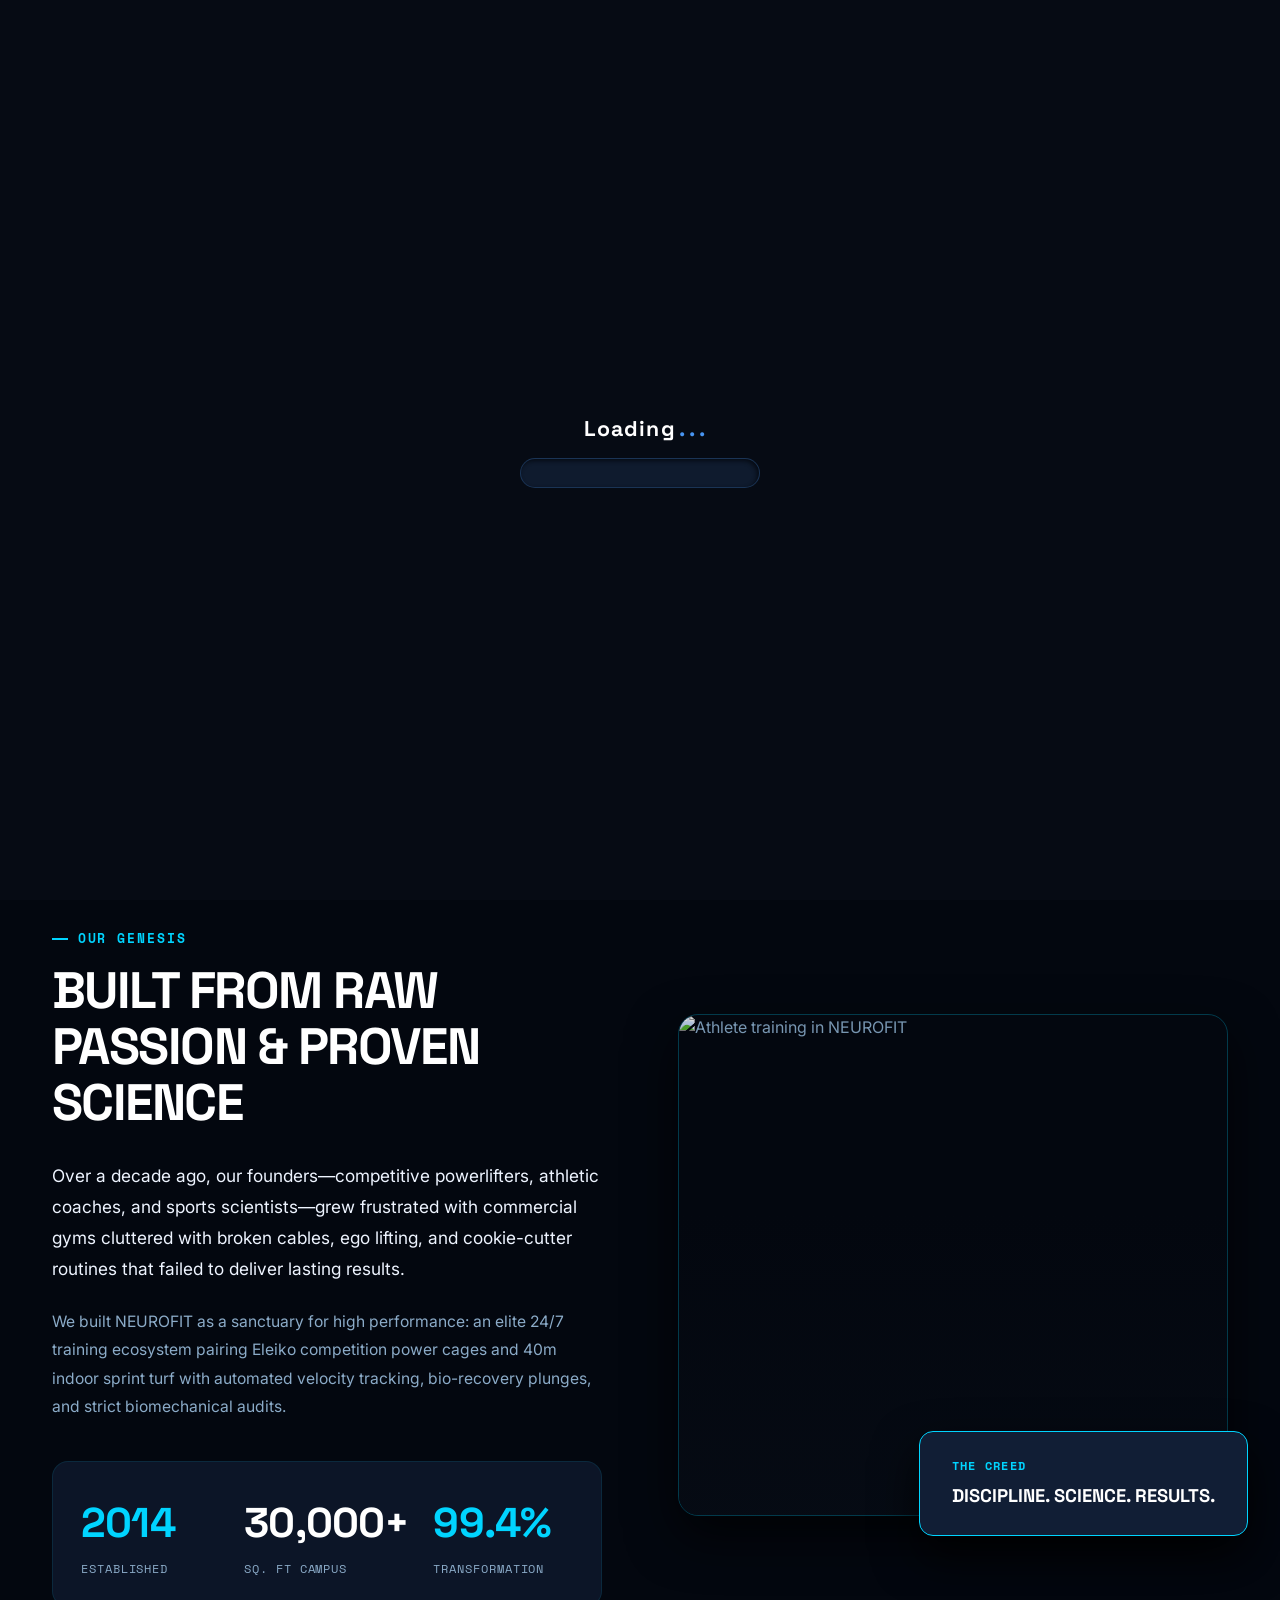
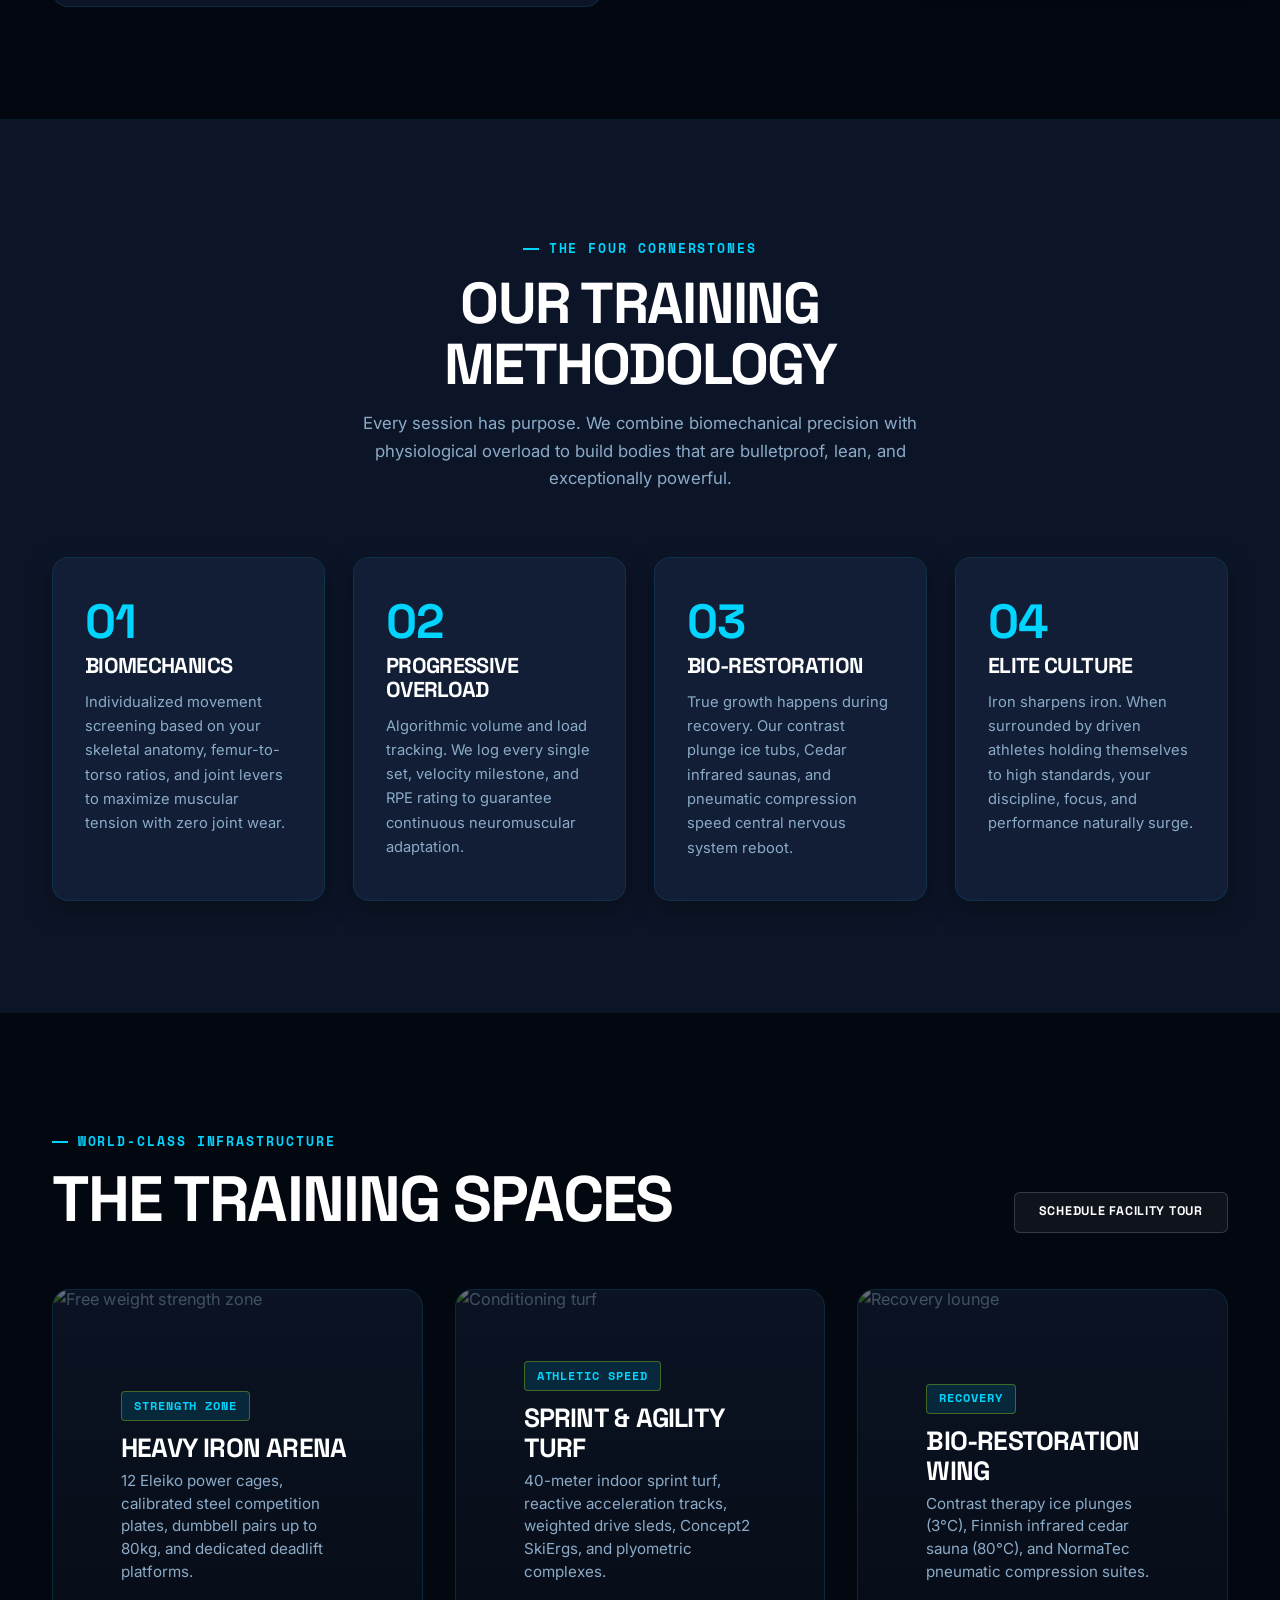
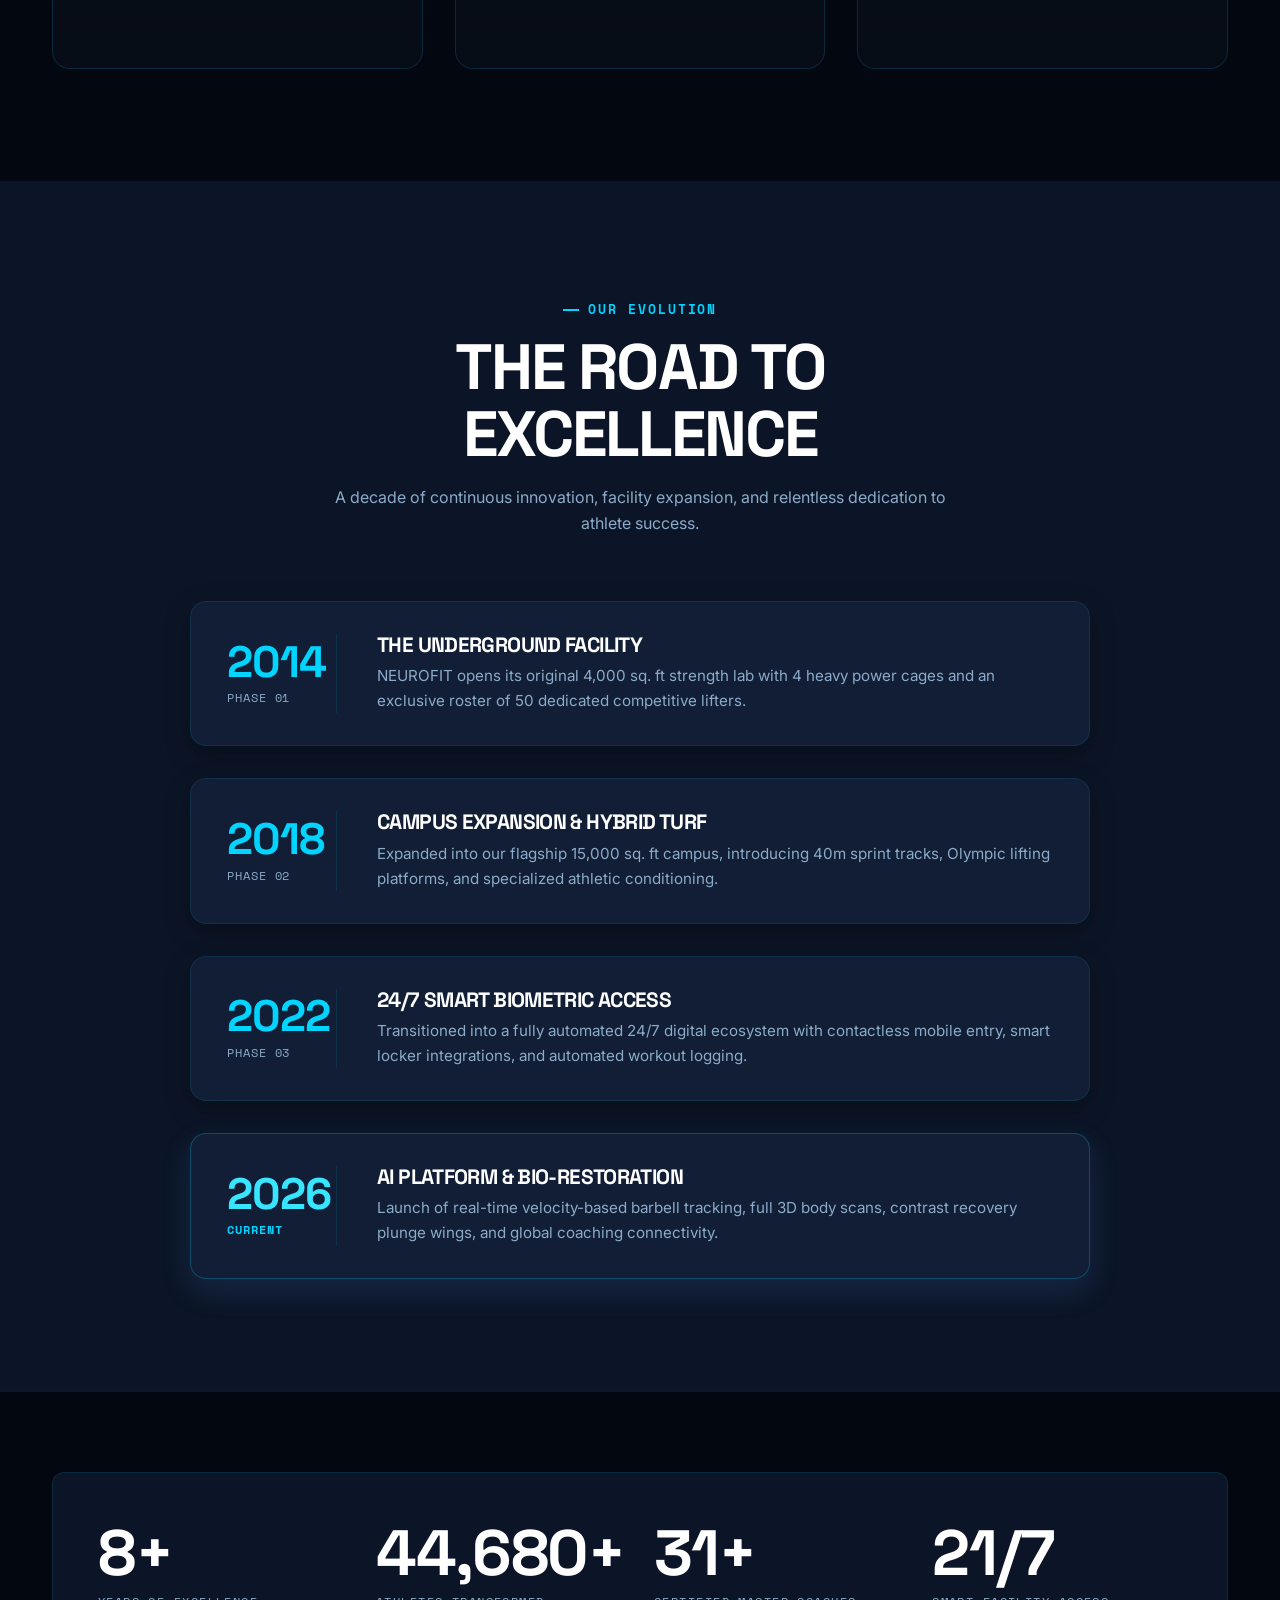
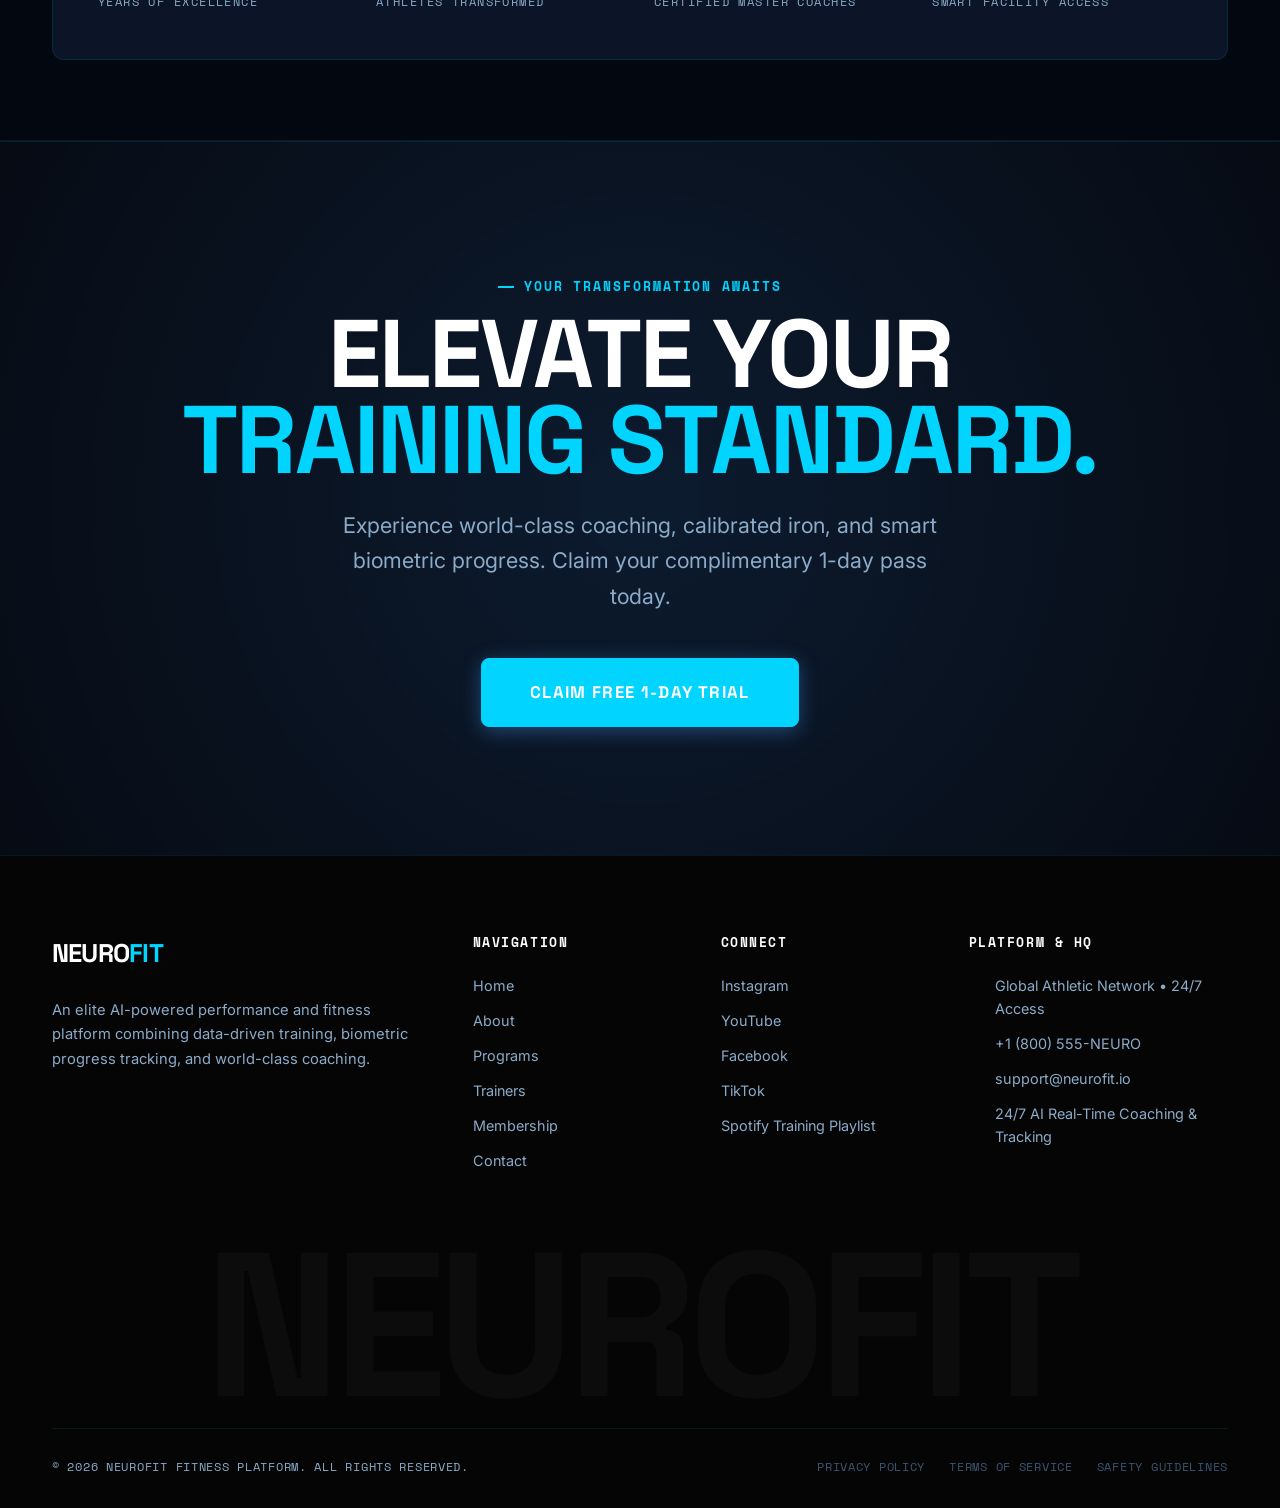
==== about.html @ 7379e2cf "feat: Initial commit - NEUROFIT luxury athletic performance & smart gym platform" ====
<!DOCTYPE html>
<html lang="en">
<head>
  <meta charset="UTF-8">
  <meta name="viewport" content="width=device-width, initial-scale=1.0">
  <title>About Us | NEUROFIT - AI-Powered Performance & Training Standard</title>
  <meta name="description" content="Discover the origins, coaching philosophy, and relentless pursuit of excellence that defines NEUROFIT. Engineered for athletic mastery and real-time biometric progress.">
  
  <!-- Open Graph -->
  <meta property="og:title" content="About Us | NEUROFIT AI-Powered Fitness">
  <meta property="og:description" content="More than a gym. An uncompromising standard. Learn about our philosophy, biomechanics lab, and master coaches.">
  <meta property="og:type" content="website">
  <meta name="theme-color" content="#060B14">

  <!-- Favicon -->
  <link rel="icon" type="image/svg+xml" href="assets/icons/favicon.svg">

  <!-- Google Fonts: Space Grotesk, Inter, Space Mono -->
  <link rel="preconnect" href="https://fonts.googleapis.com">
  <link rel="preconnect" href="https://fonts.gstatic.com" crossorigin>
  <link href="https://fonts.googleapis.com/css2?family=Inter:wght@300;400;500;600;700;800&family=Space+Grotesk:wght@400;500;600;700;800&family=Space+Mono:wght@400;700&display=swap" rel="stylesheet">

  <!-- Stylesheets -->
  <link rel="stylesheet" href="css/global.css">
  <link rel="stylesheet" href="css/components.css">
  <link rel="stylesheet" href="css/animations.css">
  <link rel="stylesheet" href="css/responsive.css">

  <!-- External Libraries -->
  <script src="https://cdn.jsdelivr.net/npm/gsap@3.12.5/dist/gsap.min.js"></script>
  <script src="https://cdn.jsdelivr.net/npm/gsap@3.12.5/dist/ScrollTrigger.min.js"></script>
  <script src="https://unpkg.com/lenis@1.1.9/dist/lenis.min.js"></script>
  <script src="https://cdnjs.cloudflare.com/ajax/libs/three.js/r128/three.min.js"></script>
  <script src="https://unpkg.com/lucide@latest"></script>

  <!-- Instant Page Navigation & Selective Preloader (Starts & Refresh Only) -->
  <script>
    (function() {
      try {
        var perfEntries = (window.performance && performance.getEntriesByType) ? performance.getEntriesByType('navigation') : [];
        var isReload = (perfEntries.length > 0 && perfEntries[0].type === 'reload') ||
                       (window.performance && window.performance.navigation && window.performance.navigation.type === 1);
        var hasStarted = sessionStorage.getItem('neurofit_started');

        if (hasStarted && !isReload) {
          document.documentElement.classList.add('preloader-done');
        }
      } catch(e) {}
    })();
  </script>
</head>
<body data-page="about">

  <!-- ==========================================================================
       PAGE INITIAL PRELOADER (From Uiverse.io by KSAplay)
       ========================================================================== -->
  <div id="page-preloader" class="page-preloader">
    <div class="loader">
      <div class="loading-text">
        Loading<span class="dot">.</span><span class="dot">.</span><span class="dot">.</span>
      </div>
      <div class="loading-bar-background">
        <div class="loading-bar">
          <div class="white-bars-container">
            <div class="white-bar"></div>
            <div class="white-bar"></div>
            <div class="white-bar"></div>
            <div class="white-bar"></div>
            <div class="white-bar"></div>
            <div class="white-bar"></div>
            <div class="white-bar"></div>
            <div class="white-bar"></div>
            <div class="white-bar"></div>
            <div class="white-bar"></div>
          </div>
        </div>
      </div>
    </div>
  </div>

  <!-- Top Scroll Progress -->
  <div class="scroll-progress-bar">
    <div class="scroll-progress-fill"></div>
  </div>

  <!-- Dual Cursor -->
  <div class="cursor-wrapper">
    <div class="cursor-dot"></div>
    <div class="cursor-follower">
      <span class="cursor-text"></span>
    </div>
  </div>

  <!-- ==========================================================================
       GLOBAL NAVBAR (NEUROFIT)
       ========================================================================== -->
  <header class="site-navbar">
    <div class="nav-container">
      <a href="index.html" class="nav-brand" data-cursor="EXPLORE" style="gap: 0.5rem; text-decoration: none;">
        <span class="font-display" style="font-size: 1.6rem; font-weight: 900; letter-spacing: -0.03em; color: #FFFFFF; text-transform: uppercase;">NEURO<span class="text-red">FIT</span></span>
      </a>

      <nav class="nav-menu">
        <a href="index.html" class="nav-link">Home</a>
        <a href="about.html" class="nav-link active">About</a>
        <a href="programs.html" class="nav-link">Programs</a>
        <a href="trainers.html" class="nav-link">Trainers</a>
        <a href="membership.html" class="nav-link">Membership</a>
        <a href="contact.html" class="nav-link">Contact</a>
      </nav>

      <div class="nav-actions">
        <button class="btn btn-secondary btn-sm magnetic-btn" data-modal-target="trial-modal" data-cursor="JOIN" style="border-radius: 6px; padding: 0.55rem 1.4rem; font-weight: 700;">
          <span>Join Now</span>
        </button>

        <button class="nav-toggle" aria-label="Toggle navigation menu">
          <span></span>
          <span></span>
          <span></span>
        </button>
      </div>
    </div>
  </header>

  <!-- Mobile Fullscreen Overlay Drawer -->
  <div class="mobile-nav-overlay" aria-hidden="true">
    <div class="mobile-nav-links">
      <a href="index.html" class="mobile-nav-link"><span class="num">01</span> Home</a>
      <a href="about.html" class="mobile-nav-link active"><span class="num">02</span> About</a>
      <a href="programs.html" class="mobile-nav-link"><span class="num">03</span> Programs</a>
      <a href="trainers.html" class="mobile-nav-link"><span class="num">04</span> Trainers</a>
      <a href="membership.html" class="mobile-nav-link"><span class="num">05</span> Membership</a>
      <a href="contact.html" class="mobile-nav-link"><span class="num">06</span> Contact</a>
    </div>

    <div class="mobile-nav-footer">
      <button class="btn btn-primary btn-lg" data-modal-target="trial-modal">
        <span>Start Training</span>
        <i data-lucide="arrow-right"></i>
      </button>
      <div class="mobile-nav-meta">
        <div>24/7 AI-POWERED FITNESS PLATFORM</div>
        <div>SMART METRICS &bull; BIOMECHANICS &bull; RESULTS</div>
      </div>
    </div>
  </div>

  <!-- ==========================================================================
       ABOUT HERO SECTION (MODERN CINEMATIC GRADIENT & DEPTH)
       ========================================================================== -->
  <section class="section-hero" style="position: relative; min-height: 90vh; display: flex; align-items: center; background: #060B14; padding: clamp(7rem, 12vh, 9rem) 0 clamp(4rem, 6vh, 5rem);">
    <img src="https://images.unsplash.com/photo-1517838277536-f5f99be501cd?q=80&w=2070&auto=format&fit=crop" 
         alt="NEUROFIT Elite Training Facility" 
         class="hero-bg-img"
         style="position: absolute; top: 0; left: 0; width: 100%; height: 100%; object-fit: cover; z-index: 1; filter: brightness(0.28) contrast(1.2);">
    
    <div style="position: absolute; top: 0; left: 0; width: 100%; height: 100%; background: radial-gradient(circle at 30% 40%, rgba(72, 149, 241, 0.18) 0%, rgba(6, 11, 20, 0.85) 60%, #060B14 100%); z-index: 2;"></div>

    <div class="container" style="position: relative; z-index: 3; width: 100%;">
      <div class="badge-ai-pill" style="margin-bottom: 1.5rem; display: inline-flex;">
        <span class="pill-dot"></span>
        <span>Our Identity &amp; High-Performance Standard</span>
      </div>
      
      <h1 class="font-display" style="font-size: clamp(2.8rem, 7vw, 6.2rem); line-height: 0.95; text-transform: uppercase; margin-bottom: 1.75rem; color: #FFFFFF;">
        <div class="hero-title-line">MORE THAN A GYM.</div>
        <div class="hero-title-line" style="background: var(--accent-gradient-text); -webkit-background-clip: text; -webkit-text-fill-color: transparent;">AN APEX STANDARD.</div>
      </h1>

      <p class="hero-subtitle" style="font-size: clamp(1rem, 1.6vw, 1.25rem); color: var(--text-secondary); max-width: 760px; line-height: 1.75; margin-bottom: 2.25rem;">
        NEUROFIT was engineered to replace outdated commercial gym guesswork with uncompromising exercise science, real-time kinetic biometrics, and world-class strength coaching.
      </p>

      <div class="about-hero-actions" style="display: flex; gap: 1.25rem; flex-wrap: wrap; align-items: center; position: relative; z-index: 10;">
        <button class="btn btn-primary btn-lg magnetic-btn" data-modal-target="trial-modal" data-cursor="JOIN" style="padding: 1rem 2.25rem; font-size: 0.95rem; font-weight: 700; border-radius: 8px; box-shadow: 0 4px 20px rgba(0, 212, 255, 0.35); display: inline-flex; align-items: center; gap: 0.75rem;">
          <span>Experience The Facility</span>
          <i data-lucide="arrow-right"></i>
        </button>
        <a href="programs.html" class="btn btn-outline btn-lg magnetic-btn" data-cursor="VIEW" style="padding: 1rem 2.25rem; font-size: 0.95rem; font-weight: 700; border-radius: 8px; border: 1px solid var(--border-medium); background: rgba(12, 21, 39, 0.6); backdrop-filter: blur(10px); display: inline-flex; align-items: center;">
          <span>Explore Protocols</span>
        </a>
      </div>
    </div>
  </section>

  <!-- ==========================================================================
       OUR STORY / THE GENESIS (CLEAN CARD & BOLD METRICS)
       ========================================================================== -->
  <section class="section" style="background-color: var(--bg-base); border-bottom: 1px solid var(--border-subtle); padding: 7rem 0;">
    <div class="container">
      <div class="grid-2" style="align-items: center; gap: clamp(3rem, 6vw, 6rem);">
        <div>
          <div class="section-eyebrow">OUR GENESIS</div>
          <h2 class="section-title" style="margin-bottom: 1.75rem; font-size: clamp(2.2rem, 4vw, 3.5rem); line-height: 1.1;">BUILT FROM RAW PASSION &amp; PROVEN SCIENCE</h2>
          <p style="color: var(--text-main); font-size: 1.08rem; line-height: 1.8; margin-bottom: 1.5rem;">
            Over a decade ago, our founders—competitive powerlifters, athletic coaches, and sports scientists—grew frustrated with commercial gyms cluttered with broken cables, ego lifting, and cookie-cutter routines that failed to deliver lasting results.
          </p>
          <p style="color: var(--text-secondary); font-size: 0.98rem; line-height: 1.8; margin-bottom: 2.5rem;">
            We built NEUROFIT as a sanctuary for high performance: an elite 24/7 training ecosystem pairing Eleiko competition power cages and 40m indoor sprint turf with automated velocity tracking, bio-recovery plunges, and strict biomechanical audits.
          </p>
          
          <div style="display: grid; grid-template-columns: repeat(3, 1fr); gap: 1.5rem; padding: 1.75rem; background: var(--bg-surface); border: 1px solid var(--border-subtle); border-radius: 16px;">
            <div>
              <div class="font-display" style="font-size: 2.6rem; font-weight: 900; color: var(--accent);">2014</div>
              <div class="font-mono" style="font-size: 0.72rem; color: var(--text-muted); text-transform: uppercase; letter-spacing: 0.08em; margin-top: 0.2rem;">ESTABLISHED</div>
            </div>
            <div>
              <div class="font-display" style="font-size: 2.6rem; font-weight: 900; color: #FFFFFF;">30,000+</div>
              <div class="font-mono" style="font-size: 0.72rem; color: var(--text-muted); text-transform: uppercase; letter-spacing: 0.08em; margin-top: 0.2rem;">SQ. FT CAMPUS</div>
            </div>
            <div>
              <div class="font-display" style="font-size: 2.6rem; font-weight: 900; color: var(--accent);">99.4%</div>
              <div class="font-mono" style="font-size: 0.72rem; color: var(--text-muted); text-transform: uppercase; letter-spacing: 0.08em; margin-top: 0.2rem;">TRANSFORMATION</div>
            </div>
          </div>
        </div>

        <div style="position: relative;" data-cursor="EXPLORE">
          <div style="position: relative; border-radius: 20px; overflow: hidden; border: 1px solid var(--border-medium); box-shadow: 0 20px 50px rgba(0,0,0,0.7);">
            <img src="https://images.unsplash.com/photo-1534438327276-14e5300c3a48?q=80&w=1200&auto=format&fit=crop" alt="Athlete training in NEUROFIT" style="width: 100%; height: 500px; object-fit: cover; filter: contrast(1.12) brightness(0.85); display: block;">
            <div style="position: absolute; inset: 0; background: linear-gradient(180deg, transparent 40%, rgba(6,11,20,0.9) 100%);"></div>
          </div>
          
          <div style="position: absolute; bottom: -20px; right: -20px; background: var(--bg-surface-elevated); border: 1px solid var(--accent); padding: 1.5rem 2rem; border-radius: 14px; box-shadow: 0 20px 45px rgba(0,0,0,0.85); backdrop-filter: blur(16px);" class="hide-mobile">
            <div class="font-mono" style="color: var(--accent); font-size: 0.78rem; font-weight: 800; letter-spacing: 0.1em; margin-bottom: 0.3rem;">THE CREED</div>
            <div class="font-headline" style="font-size: 1.15rem; color: #FFFFFF; font-weight: 900; text-transform: uppercase;">DISCIPLINE. SCIENCE. RESULTS.</div>
          </div>
        </div>
      </div>
    </div>
  </section>

  <!-- ==========================================================================
       TRAINING PHILOSOPHY (4 CORE PILLARS)
       ========================================================================== -->
  <section class="section" style="background-color: var(--bg-surface); padding: 7rem 0;">
    <div class="container">
      <div class="section-header text-center" style="max-width: 760px; margin: 0 auto 4rem; text-align: center;">
        <div class="section-eyebrow" style="justify-content: center;">THE FOUR CORNERSTONES</div>
        <h2 class="section-title" style="font-size: clamp(2.2rem, 4.5vw, 3.8rem);">OUR TRAINING METHODOLOGY</h2>
        <p class="section-desc" style="margin: 1rem auto 0; font-size: 1.05rem; color: var(--text-secondary);">
          Every session has purpose. We combine biomechanical precision with physiological overload to build bodies that are bulletproof, lean, and exceptionally powerful.
        </p>
      </div>

      <div class="grid-4" style="gap: 1.75rem;">
        <!-- Pillar 01 -->
        <div style="background: var(--bg-surface-elevated); border: 1px solid var(--border-subtle); border-radius: 16px; padding: 2.5rem 2rem; box-shadow: 0 8px 24px rgba(0,0,0,0.35);">
          <div class="font-display" style="font-size: 3rem; font-weight: 900; color: var(--accent); margin-bottom: 0.5rem; line-height: 1;">01</div>
          <h3 class="font-headline" style="font-size: 1.35rem; font-weight: 800; text-transform: uppercase; color: #FFFFFF; margin-bottom: 0.75rem;">BIOMECHANICS</h3>
          <p style="color: var(--text-secondary); font-size: 0.92rem; line-height: 1.65;">
            Individualized movement screening based on your skeletal anatomy, femur-to-torso ratios, and joint levers to maximize muscular tension with zero joint wear.
          </p>
        </div>

        <!-- Pillar 02 -->
        <div style="background: var(--bg-surface-elevated); border: 1px solid var(--border-subtle); border-radius: 16px; padding: 2.5rem 2rem; box-shadow: 0 8px 24px rgba(0,0,0,0.35);">
          <div class="font-display" style="font-size: 3rem; font-weight: 900; color: var(--accent); margin-bottom: 0.5rem; line-height: 1;">02</div>
          <h3 class="font-headline" style="font-size: 1.35rem; font-weight: 800; text-transform: uppercase; color: #FFFFFF; margin-bottom: 0.75rem;">PROGRESSIVE OVERLOAD</h3>
          <p style="color: var(--text-secondary); font-size: 0.92rem; line-height: 1.65;">
            Algorithmic volume and load tracking. We log every single set, velocity milestone, and RPE rating to guarantee continuous neuromuscular adaptation.
          </p>
        </div>

        <!-- Pillar 03 -->
        <div style="background: var(--bg-surface-elevated); border: 1px solid var(--border-subtle); border-radius: 16px; padding: 2.5rem 2rem; box-shadow: 0 8px 24px rgba(0,0,0,0.35);">
          <div class="font-display" style="font-size: 3rem; font-weight: 900; color: var(--accent); margin-bottom: 0.5rem; line-height: 1;">03</div>
          <h3 class="font-headline" style="font-size: 1.35rem; font-weight: 800; text-transform: uppercase; color: #FFFFFF; margin-bottom: 0.75rem;">BIO-RESTORATION</h3>
          <p style="color: var(--text-secondary); font-size: 0.92rem; line-height: 1.65;">
            True growth happens during recovery. Our contrast plunge ice tubs, Cedar infrared saunas, and pneumatic compression speed central nervous system reboot.
          </p>
        </div>

        <!-- Pillar 04 -->
        <div style="background: var(--bg-surface-elevated); border: 1px solid var(--border-subtle); border-radius: 16px; padding: 2.5rem 2rem; box-shadow: 0 8px 24px rgba(0,0,0,0.35);">
          <div class="font-display" style="font-size: 3rem; font-weight: 900; color: var(--accent); margin-bottom: 0.5rem; line-height: 1;">04</div>
          <h3 class="font-headline" style="font-size: 1.35rem; font-weight: 800; text-transform: uppercase; color: #FFFFFF; margin-bottom: 0.75rem;">ELITE CULTURE</h3>
          <p style="color: var(--text-secondary); font-size: 0.92rem; line-height: 1.65;">
            Iron sharpens iron. When surrounded by driven athletes holding themselves to high standards, your discipline, focus, and performance naturally surge.
          </p>
        </div>
      </div>
    </div>
  </section>

  <!-- ==========================================================================
       FACILITIES SHOWCASE (3 HIGH-RES SPACES)
       ========================================================================== -->
  <section class="section" style="background-color: var(--bg-base); padding: 7rem 0;">
    <div class="container">
      <div class="flex-between" style="margin-bottom: 3.5rem; flex-wrap: wrap; gap: 1.5rem; align-items: flex-end;">
        <div>
          <div class="section-eyebrow">WORLD-CLASS INFRASTRUCTURE</div>
          <h2 class="section-title">THE TRAINING SPACES</h2>
        </div>
        <button class="btn btn-secondary btn-sm" data-modal-target="trial-modal" data-cursor="JOIN" style="border-radius: 6px; padding: 0.6rem 1.5rem; font-weight: 700;">
          <span>Schedule Facility Tour</span>
        </button>
      </div>

      <div class="grid-3" style="gap: 2rem;">
        <!-- Space 01 -->
        <div class="program-card about-space-card" style="min-height: 380px; height: auto; border-radius: 18px; overflow: hidden; border: 1px solid var(--border-subtle);" data-cursor="VIEW">
          <img src="https://images.unsplash.com/photo-1540497077202-7c8a3999166f?q=80&w=1000&auto=format&fit=crop" alt="Free weight strength zone" class="program-card-bg">
          <div class="program-card-overlay" style="background: linear-gradient(180deg, rgba(6,11,20,0.2) 0%, rgba(6,11,20,0.92) 100%);"></div>
          <div class="program-card-content" style="padding: 2.25rem;">
            <span class="badge badge-accent" style="margin-bottom: 0.75rem; align-self: flex-start;">STRENGTH ZONE</span>
            <h3 class="program-card-title" style="font-size: 1.65rem; text-transform: uppercase;">Heavy Iron Arena</h3>
            <p class="program-card-desc" style="color: var(--text-secondary); font-size: 0.95rem;">12 Eleiko power cages, calibrated steel competition plates, dumbbell pairs up to 80kg, and dedicated deadlift platforms.</p>
          </div>
        </div>

        <!-- Space 02 -->
        <div class="program-card about-space-card" style="min-height: 380px; height: auto; border-radius: 18px; overflow: hidden; border: 1px solid var(--border-subtle);" data-cursor="VIEW">
          <img src="https://images.unsplash.com/photo-1517838277536-f5f99be501cd?q=80&w=1000&auto=format&fit=crop" alt="Conditioning turf" class="program-card-bg">
          <div class="program-card-overlay" style="background: linear-gradient(180deg, rgba(6,11,20,0.2) 0%, rgba(6,11,20,0.92) 100%);"></div>
          <div class="program-card-content" style="padding: 2.25rem;">
            <span class="badge badge-accent" style="margin-bottom: 0.75rem; align-self: flex-start;">ATHLETIC SPEED</span>
            <h3 class="program-card-title" style="font-size: 1.65rem; text-transform: uppercase;">Sprint &amp; Agility Turf</h3>
            <p class="program-card-desc" style="color: var(--text-secondary); font-size: 0.95rem;">40-meter indoor sprint turf, reactive acceleration tracks, weighted drive sleds, Concept2 SkiErgs, and plyometric complexes.</p>
          </div>
        </div>

        <!-- Space 03 -->
        <div class="program-card about-space-card" style="min-height: 380px; height: auto; border-radius: 18px; overflow: hidden; border: 1px solid var(--border-subtle);" data-cursor="VIEW">
          <img src="https://images.unsplash.com/photo-1544367567-0f2fcb009e0b?q=80&w=1000&auto=format&fit=crop" alt="Recovery lounge" class="program-card-bg">
          <div class="program-card-overlay" style="background: linear-gradient(180deg, rgba(6,11,20,0.2) 0%, rgba(6,11,20,0.92) 100%);"></div>
          <div class="program-card-content" style="padding: 2.25rem;">
            <span class="badge badge-accent" style="margin-bottom: 0.75rem; align-self: flex-start;">RECOVERY</span>
            <h3 class="program-card-title" style="font-size: 1.65rem; text-transform: uppercase;">Bio-Restoration Wing</h3>
            <p class="program-card-desc" style="color: var(--text-secondary); font-size: 0.95rem;">Contrast therapy ice plunges (3&deg;C), Finnish infrared cedar sauna (80&deg;C), and NormaTec pneumatic compression suites.</p>
          </div>
        </div>
      </div>
    </div>
  </section>

  <!-- ==========================================================================
       INTERACTIVE TIMELINE (2014 - 2026)
       ========================================================================== -->
  <section class="section" style="background-color: var(--bg-surface); padding: 7rem 0;">
    <div class="container">
      <div class="section-header text-center" style="max-width: 720px; margin: 0 auto 4rem; text-align: center;">
        <div class="section-eyebrow" style="justify-content: center;">OUR EVOLUTION</div>
        <h2 class="section-title">THE ROAD TO EXCELLENCE</h2>
        <p class="section-desc" style="margin: 1rem auto 0; font-size: 1rem; color: var(--text-secondary);">
          A decade of continuous innovation, facility expansion, and relentless dedication to athlete success.
        </p>
      </div>

      <div style="display: flex; flex-direction: column; gap: 2rem; max-width: 900px; margin: 0 auto; position: relative;">
        <!-- Timeline Item 1 -->
        <div class="about-timeline-card" style="display: flex; gap: 2rem; align-items: stretch; background: var(--bg-surface-elevated); border: 1px solid var(--border-subtle); border-radius: 16px; padding: 2rem 2.25rem; box-shadow: 0 8px 24px rgba(0,0,0,0.35);">
          <div class="about-timeline-year-col" style="display: flex; flex-direction: column; justify-content: center; width: 110px; flex-shrink: 0; border-right: 1px solid var(--border-subtle); padding-right: 1.5rem;">
            <div class="font-display" style="font-size: 2.75rem; font-weight: 900; color: var(--accent); line-height: 1;">2014</div>
            <span class="font-mono" style="font-size: 0.72rem; color: var(--text-muted); margin-top: 0.35rem;">PHASE 01</span>
          </div>
          <div style="padding-left: 0.5rem; display: flex; flex-direction: column; justify-content: center;">
            <h4 class="font-headline" style="font-size: 1.3rem; font-weight: 800; color: #FFFFFF; text-transform: uppercase; margin-bottom: 0.4rem;">THE UNDERGROUND FACILITY</h4>
            <p style="color: var(--text-secondary); font-size: 0.95rem; line-height: 1.65;">
              NEUROFIT opens its original 4,000 sq. ft strength lab with 4 heavy power cages and an exclusive roster of 50 dedicated competitive lifters.
            </p>
          </div>
        </div>

        <!-- Timeline Item 2 -->
        <div class="about-timeline-card" style="display: flex; gap: 2rem; align-items: stretch; background: var(--bg-surface-elevated); border: 1px solid var(--border-subtle); border-radius: 16px; padding: 2rem 2.25rem; box-shadow: 0 8px 24px rgba(0,0,0,0.35);">
          <div class="about-timeline-year-col" style="display: flex; flex-direction: column; justify-content: center; width: 110px; flex-shrink: 0; border-right: 1px solid var(--border-subtle); padding-right: 1.5rem;">
            <div class="font-display" style="font-size: 2.75rem; font-weight: 900; color: var(--accent); line-height: 1;">2018</div>
            <span class="font-mono" style="font-size: 0.72rem; color: var(--text-muted); margin-top: 0.35rem;">PHASE 02</span>
          </div>
          <div style="padding-left: 0.5rem; display: flex; flex-direction: column; justify-content: center;">
            <h4 class="font-headline" style="font-size: 1.3rem; font-weight: 800; color: #FFFFFF; text-transform: uppercase; margin-bottom: 0.4rem;">CAMPUS EXPANSION &amp; HYBRID TURF</h4>
            <p style="color: var(--text-secondary); font-size: 0.95rem; line-height: 1.65;">
              Expanded into our flagship 15,000 sq. ft campus, introducing 40m sprint tracks, Olympic lifting platforms, and specialized athletic conditioning.
            </p>
          </div>
        </div>

        <!-- Timeline Item 3 -->
        <div class="about-timeline-card" style="display: flex; gap: 2rem; align-items: stretch; background: var(--bg-surface-elevated); border: 1px solid var(--border-subtle); border-radius: 16px; padding: 2rem 2.25rem; box-shadow: 0 8px 24px rgba(0,0,0,0.35);">
          <div class="about-timeline-year-col" style="display: flex; flex-direction: column; justify-content: center; width: 110px; flex-shrink: 0; border-right: 1px solid var(--border-subtle); padding-right: 1.5rem;">
            <div class="font-display" style="font-size: 2.75rem; font-weight: 900; color: var(--accent); line-height: 1;">2022</div>
            <span class="font-mono" style="font-size: 0.72rem; color: var(--text-muted); margin-top: 0.35rem;">PHASE 03</span>
          </div>
          <div style="padding-left: 0.5rem; display: flex; flex-direction: column; justify-content: center;">
            <h4 class="font-headline" style="font-size: 1.3rem; font-weight: 800; color: #FFFFFF; text-transform: uppercase; margin-bottom: 0.4rem;">24/7 SMART BIOMETRIC ACCESS</h4>
            <p style="color: var(--text-secondary); font-size: 0.95rem; line-height: 1.65;">
              Transitioned into a fully automated 24/7 digital ecosystem with contactless mobile entry, smart locker integrations, and automated workout logging.
            </p>
          </div>
        </div>

        <!-- Timeline Item 4 -->
        <div class="about-timeline-card" style="display: flex; gap: 2rem; align-items: stretch; background: var(--bg-surface-elevated); border: 1px solid var(--border-medium); border-radius: 16px; padding: 2rem 2.25rem; box-shadow: 0 12px 30px rgba(72,149,241,0.15);">
          <div class="about-timeline-year-col" style="display: flex; flex-direction: column; justify-content: center; width: 110px; flex-shrink: 0; border-right: 1px solid var(--border-subtle); padding-right: 1.5rem;">
            <div class="font-display" style="font-size: 2.75rem; font-weight: 900; color: var(--accent-light); line-height: 1;">2026</div>
            <span class="font-mono" style="font-size: 0.72rem; color: var(--accent); font-weight: 700; margin-top: 0.35rem;">CURRENT</span>
          </div>
          <div style="padding-left: 0.5rem; display: flex; flex-direction: column; justify-content: center;">
            <h4 class="font-headline" style="font-size: 1.3rem; font-weight: 800; color: #FFFFFF; text-transform: uppercase; margin-bottom: 0.4rem;">AI PLATFORM &amp; BIO-RESTORATION</h4>
            <p style="color: var(--text-secondary); font-size: 0.95rem; line-height: 1.65;">
              Launch of real-time velocity-based barbell tracking, full 3D body scans, contrast recovery plunge wings, and global coaching connectivity.
            </p>
          </div>
        </div>
      </div>
    </div>
  </section>

  <!-- ==========================================================================
       STATS SECTION
       ========================================================================== -->
  <section class="section" style="background-color: var(--bg-base); padding: 5rem 0; border-top: 1px solid var(--border-subtle); border-bottom: 1px solid var(--border-subtle);">
    <div class="container">
      <div class="stats-grid">
        <div class="stat-item">
          <div class="stat-number"><span data-counter="10" data-suffix="+">10+</span></div>
          <div class="stat-label">Years of Excellence</div>
        </div>
        <div class="stat-item">
          <div class="stat-number"><span data-counter="50000" data-suffix="+">50K+</span></div>
          <div class="stat-label">Athletes Transformed</div>
        </div>
        <div class="stat-item">
          <div class="stat-number"><span data-counter="35" data-suffix="+">35+</span></div>
          <div class="stat-label">Certified Master Coaches</div>
        </div>
        <div class="stat-item">
          <div class="stat-number"><span data-counter="24" data-suffix="/7">24/7</span></div>
          <div class="stat-label">Smart Facility Access</div>
        </div>
      </div>
    </div>
  </section>

  <!-- ==========================================================================
       FINAL CTA SECTION (MAGNETIC)
       ========================================================================== -->
  <section class="section" style="background: radial-gradient(circle at center, rgba(72,149,241,0.14) 0%, #060B14 100%); text-align: center; border-top: 1px solid var(--border-subtle); padding: clamp(6rem, 10vw, 10rem) 0;">
    <div class="container">
      <div class="section-eyebrow" style="justify-content: center; color: var(--accent);">YOUR TRANSFORMATION AWAITS</div>
      <h2 class="font-display" style="font-size: clamp(3rem, 7.5vw, 7.5rem); line-height: 0.9; text-transform: uppercase; color: #FFFFFF; margin-bottom: 1.5rem;">
        ELEVATE YOUR<br><span style="color: var(--accent);">TRAINING STANDARD.</span>
      </h2>
      <p style="color: var(--text-secondary); font-size: clamp(1.05rem, 1.8vw, 1.35rem); max-width: 620px; margin: 0 auto 2.75rem; line-height: 1.65;">
        Experience world-class coaching, calibrated iron, and smart biometric progress. Claim your complimentary 1-day pass today.
      </p>
      <button class="btn btn-primary btn-lg magnetic-btn" data-modal-target="trial-modal" data-cursor="JOIN" style="padding: 1.25rem 3rem; font-size: 1.05rem; border-radius: 8px;">
        <span>Claim Free 1-Day Trial</span>
        <i data-lucide="zap"></i>
      </button>
    </div>
  </section>

  <!-- ==========================================================================
       FOOTER
       ========================================================================== -->
  <footer class="site-footer">
    <div class="container">
      <div class="footer-top">
        <div>
          <a href="index.html" class="nav-brand" style="margin-bottom: 1.5rem; text-decoration: none;">
            <span class="font-display" style="font-size: 1.6rem; font-weight: 900; letter-spacing: -0.03em; color: #FFFFFF; text-transform: uppercase;">NEURO<span class="text-red">FIT</span></span>
          </a>
          <p class="footer-brand-desc">
            An elite AI-powered performance and fitness platform combining data-driven training, biometric progress tracking, and world-class coaching.
          </p>
        </div>

        <div>
          <div class="footer-col-title">Navigation</div>
          <div class="footer-links">
            <a href="index.html" class="footer-link">Home</a>
            <a href="about.html" class="footer-link">About</a>
            <a href="programs.html" class="footer-link">Programs</a>
            <a href="trainers.html" class="footer-link">Trainers</a>
            <a href="membership.html" class="footer-link">Membership</a>
            <a href="contact.html" class="footer-link">Contact</a>
          </div>
        </div>

        <div>
          <div class="footer-col-title">Connect</div>
          <div class="footer-links">
            <a href="https://instagram.com" target="_blank" rel="noopener" class="footer-link">Instagram</a>
            <a href="https://youtube.com" target="_blank" rel="noopener" class="footer-link">YouTube</a>
            <a href="https://facebook.com" target="_blank" rel="noopener" class="footer-link">Facebook</a>
            <a href="https://tiktok.com" target="_blank" rel="noopener" class="footer-link">TikTok</a>
            <a href="https://spotify.com" target="_blank" rel="noopener" class="footer-link">Spotify Training Playlist</a>
          </div>
        </div>

        <div>
          <div class="footer-col-title">Platform &amp; HQ</div>
          <div class="footer-contact-item">
            <i data-lucide="map-pin"></i>
            <span>Global Athletic Network &bull; 24/7 Access</span>
          </div>
          <div class="footer-contact-item">
            <i data-lucide="phone"></i>
            <span>+1 (800) 555-NEURO</span>
          </div>
          <div class="footer-contact-item">
            <i data-lucide="mail"></i>
            <span>support@neurofit.io</span>
          </div>
          <div class="footer-contact-item">
            <i data-lucide="clock"></i>
            <span>24/7 AI Real-Time Coaching &amp; Tracking</span>
          </div>
        </div>
      </div>

      <!-- Watermark -->
      <div class="footer-watermark">NEUROFIT</div>

      <!-- Copyright Bottom Bar -->
      <div class="footer-bottom">
        <div>&copy; 2026 NEUROFIT FITNESS PLATFORM. ALL RIGHTS RESERVED.</div>
        <div style="display: flex; gap: 1.5rem;">
          <a href="#" style="color: var(--text-dark);">PRIVACY POLICY</a>
          <a href="#" style="color: var(--text-dark);">TERMS OF SERVICE</a>
          <a href="#" style="color: var(--text-dark);">SAFETY GUIDELINES</a>
        </div>
      </div>
    </div>
  </footer>

  <!-- ==========================================================================
       TRIAL / JOIN MODAL
       ========================================================================== -->
  <div class="modal-backdrop" id="trial-modal" aria-hidden="true">
    <div class="modal-container">
      <button class="modal-close-btn" aria-label="Close modal"><i data-lucide="x"></i></button>
      <div class="section-eyebrow">BEGIN YOUR JOURNEY</div>
      <h3 class="font-headline" style="font-size: 2rem; font-weight: 800; text-transform: uppercase; color: var(--text-white); margin-bottom: 0.5rem;">
        CLAIM YOUR FREE 1-DAY PASS
      </h3>
      <p style="color: var(--text-muted); font-size: 0.95rem; margin-bottom: 2rem;">
        Experience the premier 24/7 fitness facility with zero obligation.
      </p>

      <form class="js-validate-form">
        <div class="form-success-banner">
          <i data-lucide="check-circle" style="margin-bottom: 0.5rem; width: 28px; height: 28px;"></i>
          <div style="font-weight: 700; font-size: 1.1rem;">PASS GENERATED SUCCESSFULLY!</div>
          <p style="font-size: 0.85rem; margin-top: 0.25rem;">Check your WhatsApp/Email for your digital entry QR code.</p>
        </div>

        <div class="form-group">
          <label class="form-label" for="trial-name">Full Name</label>
          <input type="text" id="trial-name" class="form-control" placeholder="e.g. Tariq Khan" required>
          <span class="form-feedback">Please enter your full name.</span>
        </div>

        <div class="form-group">
          <label class="form-label" for="trial-phone">Phone / WhatsApp</label>
          <input type="tel" id="trial-phone" class="form-control" placeholder="+92 300 1234567" required>
          <span class="form-feedback">Please enter your phone number.</span>
        </div>

        <div class="form-group">
          <label class="form-label" for="trial-goal">Primary Goal</label>
          <select id="trial-goal" class="form-control">
            <option value="strength">Heavy Strength &amp; Power</option>
            <option value="hypertrophy">Muscle Hypertrophy</option>
            <option value="fatloss">Fat Loss &amp; Conditioning</option>
            <option value="athletic">Athletic Speed &amp; Performance</option>
          </select>
        </div>

        <button type="submit" class="btn btn-primary btn-lg" style="width: 100%; margin-top: 1rem;">
          <span>Get Free Pass</span>
          <i data-lucide="arrow-right"></i>
        </button>
      </form>
    </div>
  </div>

  <!-- Main JavaScript Entry Point -->
  <script src="js/app.js"></script>
</body>
</html>
---- css/global.css ----
/* ==========================================================================
   NEUROFIT - PREMIUM DARK DESIGN SYSTEM (PROFESSIONAL MODERN UPGRADE)
   ========================================================================== */

@import url('https://fonts.googleapis.com/css2?family=Inter:wght@300;400;500;600;700;800&family=Space+Grotesk:wght@400;500;600;700;800&family=Space+Mono:wght@400;700&display=swap');

:root {
  /* ==========================================
     COLOR SYSTEM: DEEP CARBON + ELECTRIC CYAN
     ========================================== */
  --bg-base: #03070F;               /* Pure Deepest Dark */
  --bg-secondary: #070D1A;          /* Section alternates */
  --bg-surface: #0C1527;            /* Cards, Boxes */
  --bg-surface-elevated: #111E35;   /* Elevated cards */
  --bg-surface-hover: #172847;      /* Hover state */

  --bg-glass: rgba(3, 7, 15, 0.82);
  --bg-glass-strong: rgba(3, 7, 15, 0.96);

  --border-subtle: rgba(0, 212, 255, 0.10);
  --border-medium: rgba(0, 212, 255, 0.25);
  --border-focus: #00D4FF;

  /* Accent: Electric Cyan / Neon Azure */
  --accent: #00D4FF;
  --accent-hover: #00BBDF;
  --accent-light: #38E5FF;
  --accent-ice: #A0F0FF;
  --accent-dark: #0099BB;
  --accent-glow: rgba(0, 212, 255, 0.50);
  --accent-subtle: rgba(0, 212, 255, 0.12);
  --accent-gradient: linear-gradient(135deg, #00D4FF 0%, #0099FF 50%, #7B2FFF 100%);
  --accent-gradient-text: linear-gradient(135deg, #FFFFFF 10%, #A0F0FF 45%, #00D4FF 100%);

  /* Secondary Accent */
  --green-indicator: #00FF88;
  --gold-star: #FFD700;

  /* Text Colors */
  --text-white: #FFFFFF;
  --text-main: #EEF4FF;
  --text-secondary: #8BABC8;
  --text-muted: #8BABC8;
  --text-dark: #3D5470;

  /* Typography */
  --font-display: 'Space Grotesk', -apple-system, sans-serif;
  --font-headline: 'Space Grotesk', -apple-system, sans-serif;
  --font-sans: 'Inter', -apple-system, BlinkMacSystemFont, 'Segoe UI', Roboto, sans-serif;
  --font-mono: 'Space Mono', monospace;

  /* Consistent Spacing Tokens */
  --spacing-8: 8px;
  --spacing-16: 16px;
  --spacing-24: 24px;
  --spacing-32: 32px;
  --spacing-48: 48px;
  --spacing-64: 64px;
  --spacing-96: 96px;
  --spacing-120: 120px;

  /* Legacy variable mappings for safety */
  --spacing-xs: 8px;
  --spacing-sm: 16px;
  --spacing-md: 32px;
  --spacing-lg: 64px;
  --spacing-xl: 96px;
  --spacing-2xl: 120px;

  /* Transitions & Easing */
  --ease-expo: cubic-bezier(0.16, 1, 0.3, 1);
  --ease-out: cubic-bezier(0.25, 1, 0.5, 1);
  --ease-in-out: cubic-bezier(0.65, 0, 0.35, 1);
  --transition-fast: 0.2s cubic-bezier(0.25, 1, 0.5, 1);
  --transition-normal: 0.35s cubic-bezier(0.16, 1, 0.3, 1);
  --transition-slow: 0.6s cubic-bezier(0.16, 1, 0.3, 1);

  /* Shadows */
  --shadow-sm: 0 4px 16px rgba(0, 0, 0, 0.6);
  --shadow-md: 0 12px 40px rgba(0, 0, 0, 0.8);
  --shadow-glow: 0 0 40px rgba(0, 212, 255, 0.30);
  --shadow-inner: inset 0 1px 0 rgba(0, 212, 255, 0.10);
}

/* Base Reset */
*, *::before, *::after {
  box-sizing: border-box;
  margin: 0;
  padding: 0;
}

html {
  font-size: 16px;
  background-color: var(--bg-base);
  color: var(--text-main);
  font-family: var(--font-sans);
  text-rendering: optimizeLegibility;
  -webkit-font-smoothing: antialiased;
  -moz-osx-font-smoothing: grayscale;
  scroll-behavior: auto;
  overflow-x: hidden;
  max-width: 100%;
}

body {
  position: relative;
  overflow-x: hidden;
  max-width: 100%;
  background:
    radial-gradient(ellipse 80% 50% at 15% 0%,   rgba(0, 212, 255, 0.10) 0%, transparent 60%),
    radial-gradient(ellipse 60% 40% at 85% 20%,  rgba(123, 47, 255, 0.08) 0%, transparent 55%),
    radial-gradient(ellipse 50% 60% at 50% 100%, rgba(0, 153, 255, 0.07) 0%, transparent 60%),
    radial-gradient(ellipse 40% 30% at 5%  60%,  rgba(0, 212, 255, 0.05) 0%, transparent 50%),
    #03070F;
  background-attachment: fixed;
  min-height: 100vh;
  line-height: 1.6;
  color: var(--text-secondary);
}

/* Custom Scrollbar */
::-webkit-scrollbar {
  width: 6px;
}
::-webkit-scrollbar-track {
  background: var(--bg-base);
}
::-webkit-scrollbar-thumb {
  background: #16263F;
  border-radius: 3px;
}
::-webkit-scrollbar-thumb:hover {
  background: var(--accent);
}

::selection {
  background: var(--accent);
  color: #FFFFFF;
}

/* Headings & Typography */
h1, h2, h3, h4, h5, h6 {
  font-family: var(--font-headline);
  color: var(--text-white);
  line-height: 1.1;
  font-weight: 700;
  letter-spacing: -0.03em;
}

p {
  color: var(--text-secondary);
  line-height: 1.65;
}

.font-display {
  font-family: var(--font-display);
  letter-spacing: -0.02em;
  font-weight: 800;
}

.font-headline {
  font-family: var(--font-headline);
}

.font-mono {
  font-family: var(--font-mono);
  letter-spacing: 0.08em;
  font-size: 0.85rem;
}

.scrub-line {
  display: block;
  margin-bottom: 0.35rem;
}

.text-red,
.text-accent,
.text-lime {
  color: var(--accent) !important;
}

.text-white {
  color: var(--text-white);
}

.text-secondary {
  color: var(--text-secondary);
}

.text-muted {
  color: var(--text-muted);
}

.text-gradient {
  background: var(--accent-gradient-text);
  -webkit-background-clip: text;
  -webkit-text-fill-color: transparent;
}

a {
  color: inherit;
  text-decoration: none;
  transition: color var(--transition-fast), opacity var(--transition-fast);
}

img, video {
  max-width: 100%;
  height: auto;
  display: block;
}

button, input, select, textarea {
  font: inherit;
  color: inherit;
  background: none;
  border: none;
  outline: none;
}

ul, ol {
  list-style: none;
}

/* ==========================================================================
   LAYOUT UTILITIES & NATURAL FLOW (NO EXTRA SPACE RULE)
   ========================================================================== */

.container {
  width: 100%;
  max-width: 1380px;
  margin-left: auto;
  margin-right: auto;
  padding-left: clamp(1.25rem, 3.5vw, 3rem);
  padding-right: clamp(1.25rem, 3.5vw, 3rem);
}

.container-wide {
  width: 100%;
  max-width: 1600px;
  margin-left: auto;
  margin-right: auto;
  padding-left: clamp(1.25rem, 3.5vw, 3rem);
  padding-right: clamp(1.25rem, 3.5vw, 3rem);
}

.section {
  position: relative;
  padding-top: clamp(4rem, 6.5vw, 6rem);
  padding-bottom: clamp(4rem, 6.5vw, 6rem);
  overflow: hidden;
}

.section-hero {
  position: relative;
  min-height: 90vh;
  height: auto;
  display: flex;
  align-items: center;
  padding-top: clamp(6rem, 10vw, 8rem);
  padding-bottom: clamp(4rem, 6vw, 6rem);
  overflow: visible;
}

/* Section Header Structure */
.section-header {
  margin-bottom: clamp(2rem, 4vw, 3.5rem);
}

.section-eyebrow {
  display: inline-flex;
  align-items: center;
  gap: 0.6rem;
  font-family: var(--font-mono);
  font-size: 0.8rem;
  font-weight: 700;
  text-transform: uppercase;
  color: var(--accent);
  margin-bottom: 0.85rem;
  letter-spacing: 0.15em;
}

.section-eyebrow::before {
  content: '';
  width: 16px;
  height: 2px;
  background: var(--accent);
  display: inline-block;
}

.section-title {
  font-family: var(--font-headline);
  font-size: clamp(2.2rem, 5vw, 4.2rem);
  font-weight: 800;
  line-height: 1.05;
  text-transform: uppercase;
  letter-spacing: -0.03em;
  color: var(--text-white);
}

.section-desc {
  color: var(--text-secondary);
  font-size: clamp(0.95rem, 1.15vw, 1.1rem);
  max-width: 620px;
  margin-top: 1rem;
  line-height: 1.65;
}

/* Grid Utilities */
.grid-2 {
  display: grid;
  grid-template-columns: repeat(2, 1fr);
  gap: 1.75rem;
}

.grid-3 {
  display: grid;
  grid-template-columns: repeat(3, 1fr);
  gap: 1.75rem;
}

.grid-4 {
  display: grid;
  grid-template-columns: repeat(4, 1fr);
  gap: 1.75rem;
}

/* Flex Utilities */
.flex-between {
  display: flex;
  align-items: center;
  justify-content: space-between;
}

.flex-center {
  display: flex;
  align-items: center;
  justify-content: center;
}

/* ==========================================================================
   TOP SCROLL PROGRESS
   ========================================================================== */

.scroll-progress-bar {
  position: fixed;
  top: 0;
  left: 0;
  width: 100%;
  height: 2.5px;
  z-index: 10000;
  pointer-events: none;
  background: transparent;
}

.scroll-progress-fill {
  width: 0%;
  height: 100%;
  background: var(--accent);
  box-shadow: 0 0 10px var(--accent);
  transform-origin: left;
}

/* ==========================================================================
   PAGE TRANSITION OVERLAY
   ========================================================================== */

.page-transition-overlay {
  position: fixed;
  inset: 0;
  width: 100vw;
  height: 100vh;
  background-color: var(--bg-base);
  z-index: 9999998;
  opacity: 0;
  pointer-events: none;
  transition: opacity 0.35s cubic-bezier(0.16, 1, 0.3, 1);
}

.page-transition-overlay.active {
  opacity: 1;
  pointer-events: all;
}

/* ==========================================================================
   CUSTOM DUAL CURSOR (DESKTOP ONLY)
   ========================================================================== */

.cursor-wrapper {
  position: fixed;
  top: 0;
  left: 0;
  width: 100%;
  height: 100%;
  pointer-events: none;
  z-index: 99990;
}

.cursor-dot {
  position: fixed;
  top: 0;
  left: 0;
  width: 7px;
  height: 7px;
  background-color: var(--accent);
  border-radius: 50%;
  pointer-events: none;
  z-index: 99992;
  transform: translate(-50%, -50%);
  box-shadow: 0 0 12px var(--accent);
}

.cursor-follower {
  position: fixed;
  top: 0;
  left: 0;
  width: 38px;
  height: 38px;
  border: 1.5px solid rgba(255, 255, 255, 0.25);
  border-radius: 50%;
  pointer-events: none;
  z-index: 99991;
  transform: translate(-50%, -50%);
  display: flex;
  align-items: center;
  justify-content: center;
  transition: width 0.25s var(--ease-expo), height 0.25s var(--ease-expo), border-color 0.25s ease, background-color 0.25s ease;
}

.cursor-text {
  font-family: var(--font-mono);
  font-size: 0.65rem;
  font-weight: 700;
  letter-spacing: 0.12em;
  color: #FFFFFF;
  text-transform: uppercase;
  opacity: 0;
  transform: scale(0.6);
  transition: opacity 0.2s ease, transform 0.2s var(--ease-expo);
  pointer-events: none;
}

/* Cursor Hover States */
body.cursor-hover-view .cursor-follower {
  width: 76px;
  height: 76px;
  background-color: var(--accent);
  border-color: transparent;
}
body.cursor-hover-view .cursor-text {
  opacity: 1;
  transform: scale(1);
  color: #FFFFFF;
}
body.cursor-hover-view .cursor-dot {
  opacity: 0;
}

body.cursor-hover-join .cursor-follower {
  width: 76px;
  height: 76px;
  background-color: #FFFFFF;
  border-color: transparent;
}
body.cursor-hover-join .cursor-text {
  opacity: 1;
  transform: scale(1);
  color: #050505;
}
body.cursor-hover-join .cursor-dot {
  opacity: 0;
}

body.cursor-hover-explore .cursor-follower {
  width: 76px;
  height: 76px;
  background-color: var(--accent);
  border-color: transparent;
}
body.cursor-hover-explore .cursor-text {
  opacity: 1;
  transform: scale(1);
  color: #FFFFFF;
}
body.cursor-hover-explore .cursor-dot {
  opacity: 0;
}

body.cursor-hover-play .cursor-follower {
  width: 76px;
  height: 76px;
  background-color: var(--accent);
  border-color: transparent;
}
body.cursor-hover-play .cursor-text {
  opacity: 1;
  transform: scale(1);
  color: #FFFFFF;
}
body.cursor-hover-play .cursor-dot {
  opacity: 0;
}

body.cursor-hover-link .cursor-follower {
  width: 50px;
  height: 50px;
  border-color: var(--accent);
  background-color: rgba(255, 51, 51, 0.1);
}

/* Touch & Mobile Cursor Disable (Never show cursor on mobile) */
@media (pointer: coarse), (max-width: 768px) {
  .cursor-wrapper,
  .cursor-dot,
  .cursor-follower {
    display: none !important;
  }
}
---- css/components.css ----
/* ==========================================================================
   NEUROFIT - MODERN COMPONENTS & UI ELEMENTS (BLUE & DARK PERFORMANCE THEME)
   ========================================================================== */

/* ==========================================================================
   FLOATING GLASS NAVBAR
   ========================================================================== */

.site-navbar {
  position: fixed;
  top: 0;
  left: 0;
  width: 100%;
  z-index: 9000;
  padding: 1.15rem 0;
  background-color: var(--bg-glass);
  backdrop-filter: blur(20px);
  -webkit-backdrop-filter: blur(20px);
  border-bottom: 1px solid var(--border-subtle);
  transition: transform 0.35s var(--ease-expo), background-color 0.3s ease, padding 0.3s ease, border-color 0.3s ease;
}

.site-navbar.scrolled {
  padding: 0.75rem 0;
  background-color: var(--bg-glass-strong);
  border-bottom-color: var(--border-medium);
  box-shadow: 0 8px 24px rgba(0, 0, 0, 0.6);
}

.site-navbar.nav-hidden {
  transform: translateY(-110%);
}

.nav-container {
  display: flex;
  align-items: center;
  justify-content: space-between;
  max-width: 1440px;
  margin: 0 auto;
  padding: 0 clamp(1.25rem, 3.5vw, 3rem);
}

/* Brand Logo */
.nav-brand {
  display: flex;
  align-items: center;
  gap: 0.75rem;
  z-index: 9010;
}

.brand-icon {
  width: 36px;
  height: 36px;
  background: var(--accent);
  border-radius: 6px;
  display: flex;
  align-items: center;
  justify-content: center;
  font-family: var(--font-display);
  font-size: 1.25rem;
  font-weight: 800;
  color: #0A0A0A;
  box-shadow: 0 0 16px rgba(200, 255, 0, 0.35);
}

.brand-text {
  display: flex;
  flex-direction: column;
}

.brand-name {
  font-family: var(--font-display);
  font-size: 1.45rem;
  font-weight: 800;
  letter-spacing: -0.02em;
  color: var(--text-white);
  line-height: 1;
}

.brand-sub {
  font-family: var(--font-mono);
  font-size: 0.6rem;
  letter-spacing: 0.18em;
  color: var(--accent);
  text-transform: uppercase;
}

/* Nav Links Desktop */
.nav-menu {
  display: flex;
  align-items: center;
  gap: 2rem;
}

.nav-link {
  position: relative;
  font-family: var(--font-sans);
  font-size: 0.85rem;
  font-weight: 600;
  text-transform: uppercase;
  letter-spacing: 0.06em;
  color: var(--text-secondary);
  padding: 0.4rem 0;
  transition: color var(--transition-fast);
}

.nav-link::after {
  content: '';
  position: absolute;
  bottom: 0;
  left: 0;
  width: 0%;
  height: 2px;
  background: var(--accent);
  transition: width 0.25s var(--ease-expo);
}

.nav-link:hover,
.nav-link.active {
  color: var(--text-white);
}

.nav-link.active {
  color: var(--accent);
}

.nav-link.active::after,
.nav-link:hover::after {
  width: 100%;
}

.nav-actions {
  display: flex;
  align-items: center;
  gap: 1rem;
}

/* Mobile Hamburger Toggle */
.nav-toggle {
  display: none;
  flex-direction: column;
  justify-content: center;
  align-items: center;
  gap: 5px;
  width: 44px;
  height: 44px;
  cursor: pointer;
  z-index: 9999;
  background: rgba(255, 255, 255, 0.06);
  border: 1px solid rgba(255, 255, 255, 0.15);
  border-radius: 8px;
  padding: 8px;
  transition: all 0.3s ease;
}

.nav-toggle:hover {
  background: rgba(0, 212, 255, 0.12);
  border-color: var(--accent);
}

.nav-toggle span {
  display: block;
  width: 22px;
  height: 2px;
  background-color: #FFFFFF;
  border-radius: 2px;
  transition: transform 0.3s cubic-bezier(0.16, 1, 0.3, 1), opacity 0.25s ease, background-color 0.3s ease;
  transform-origin: center;
}

.nav-toggle.open span:nth-child(1) {
  transform: translateY(7px) rotate(45deg);
  background-color: var(--accent);
}
.nav-toggle.open span:nth-child(2) {
  opacity: 0;
  transform: scaleX(0);
}
.nav-toggle.open span:nth-child(3) {
  transform: translateY(-7px) rotate(-45deg);
  background-color: var(--accent);
}

/* Mobile Overlay Drawer */
.mobile-nav-overlay {
  position: fixed;
  top: 0;
  left: 0;
  width: 100%;
  height: 100%;
  background-color: var(--bg-base);
  z-index: 9005;
  display: flex;
  flex-direction: column;
  justify-content: space-between;
  padding: 6rem clamp(1.5rem, 5vw, 3rem) 2.5rem;
  opacity: 0;
  pointer-events: none;
  transition: opacity 0.3s ease;
  overflow-y: auto;
}

.mobile-nav-overlay.open {
  opacity: 1;
  pointer-events: all;
}

.mobile-nav-links {
  display: flex;
  flex-direction: column;
  gap: 0.85rem;
}

.mobile-nav-link {
  font-family: var(--font-display);
  font-size: clamp(2rem, 7vw, 3.2rem);
  font-weight: 800;
  text-transform: uppercase;
  letter-spacing: -0.02em;
  color: var(--text-secondary);
  line-height: 1.1;
  display: flex;
  align-items: baseline;
  gap: 0.85rem;
  transform: translateY(20px);
  opacity: 0;
  transition: color 0.2s ease;
}

.mobile-nav-link span.num {
  font-family: var(--font-mono);
  font-size: 0.85rem;
  color: var(--accent);
  letter-spacing: 0.08em;
}

.mobile-nav-link:hover,
.mobile-nav-link.active {
  color: var(--accent);
  padding-left: 0.5rem;
}

.mobile-nav-footer {
  display: flex;
  flex-direction: column;
  gap: 1rem;
  border-top: 1px solid var(--border-subtle);
  padding-top: 1.5rem;
  margin-top: 1.5rem;
}

.mobile-nav-meta {
  font-family: var(--font-mono);
  font-size: 0.75rem;
  color: var(--text-muted);
  letter-spacing: 0.08em;
}

/* ==========================================================================
   BUTTONS (PREMIUM LIME + DARK AESTHETIC)
   ========================================================================== */

.btn {
  position: relative;
  display: inline-flex;
  align-items: center;
  justify-content: center;
  gap: 0.65rem;
  padding: 0.85rem 1.75rem;
  font-family: var(--font-headline);
  font-size: 0.85rem;
  font-weight: 700;
  text-transform: uppercase;
  letter-spacing: 0.06em;
  border-radius: 6px;
  cursor: pointer;
  overflow: hidden;
  transition: transform 0.25s var(--ease-expo), box-shadow 0.25s ease, background-color 0.25s ease, border-color 0.25s ease, color 0.25s ease;
  white-space: nowrap;
  user-select: none;
}

.btn-primary {
  background: var(--accent);
  color: #FFFFFF;
  border: 1px solid var(--accent);
  box-shadow: 0 4px 20px rgba(72, 149, 241, 0.4);
  font-weight: 700;
}

.btn-primary:hover {
  background: var(--accent-hover);
  border-color: var(--accent-hover);
  transform: translateY(-2px);
  box-shadow: 0 8px 28px rgba(72, 149, 241, 0.6);
  color: #FFFFFF;
}

.btn-secondary {
  background-color: rgba(255, 255, 255, 0.05);
  color: var(--text-white);
  border: 1px solid rgba(255, 255, 255, 0.16);
}

.btn-secondary:hover {
  border-color: var(--accent);
  color: #FFFFFF;
  background-color: var(--accent-subtle);
  transform: translateY(-2px);
}

.btn-outline {
  background-color: transparent;
  color: var(--text-white);
  border: 1px solid var(--border-medium);
}

.btn-outline:hover {
  border-color: var(--accent);
  color: var(--accent);
  background-color: var(--accent-subtle);
}

.btn-pill {
  border-radius: 9999px;
}

.btn-sm {
  padding: 0.55rem 1.25rem;
  font-size: 0.78rem;
}

.btn-lg {
  padding: 1.05rem 2.25rem;
  font-size: 0.92rem;
  letter-spacing: 0.08em;
}

.btn-icon {
  width: 40px;
  height: 40px;
  padding: 0;
  border-radius: 50%;
}

/* ==========================================================================
   BADGES & CHIPS
   ========================================================================== */

.badge {
  display: inline-flex;
  align-items: center;
  gap: 0.35rem;
  padding: 0.3rem 0.75rem;
  border-radius: 4px;
  font-family: var(--font-mono);
  font-size: 0.72rem;
  font-weight: 700;
  text-transform: uppercase;
  letter-spacing: 0.08em;
}

.badge-accent {
  background-color: var(--accent-subtle);
  color: var(--accent);
  border: 1px solid rgba(200, 255, 0, 0.3);
}

.badge-dark {
  background-color: rgba(255, 255, 255, 0.05);
  color: var(--text-muted);
  border: 1px solid var(--border-subtle);
}

.badge-popular {
  background: var(--accent);
  color: #0A0A0A;
  box-shadow: 0 0 14px rgba(200, 255, 0, 0.4);
}

/* ==========================================================================
   PROGRAM CARDS
   ========================================================================== */

.program-card {
  position: relative;
  height: 440px;
  border-radius: 10px;
  overflow: hidden;
  background-color: var(--bg-surface);
  border: 1px solid var(--border-subtle);
  display: flex;
  flex-direction: column;
  justify-content: flex-end;
  padding: 2rem;
  cursor: pointer;
  transition: border-color 0.35s ease, transform 0.35s var(--ease-expo), box-shadow 0.35s ease;
}

.program-card-bg {
  position: absolute;
  top: 0;
  left: 0;
  width: 100%;
  height: 100%;
  object-fit: cover;
  filter: brightness(0.6) contrast(1.1);
  transform: scale(1.02);
  transition: transform 0.6s var(--ease-expo), filter 0.6s ease;
  z-index: 1;
}

.program-card-overlay {
  position: absolute;
  top: 0;
  left: 0;
  width: 100%;
  height: 100%;
  background: linear-gradient(180deg, rgba(10, 10, 10, 0.15) 0%, rgba(10, 10, 10, 0.6) 50%, rgba(10, 10, 10, 0.98) 100%);
  z-index: 2;
}

.program-card-number {
  position: absolute;
  top: 1.5rem;
  left: 1.75rem;
  font-family: var(--font-display);
  font-size: 2.2rem;
  font-weight: 800;
  color: rgba(255, 255, 255, 0.25);
  z-index: 3;
  transition: color 0.3s ease;
}

.program-card-icon {
  position: absolute;
  top: 1.5rem;
  right: 1.5rem;
  width: 38px;
  height: 38px;
  border-radius: 50%;
  background-color: rgba(255, 255, 255, 0.08);
  backdrop-filter: blur(8px);
  display: flex;
  align-items: center;
  justify-content: center;
  color: var(--text-white);
  z-index: 3;
  transition: background-color 0.3s ease, transform 0.3s var(--ease-expo), color 0.3s ease;
}

.program-card-content {
  position: relative;
  z-index: 3;
}

.program-card-title {
  font-family: var(--font-headline);
  font-size: 1.65rem;
  font-weight: 800;
  text-transform: uppercase;
  color: var(--text-white);
  margin-bottom: 0.4rem;
  line-height: 1.15;
}

.program-card-desc {
  font-size: 0.9rem;
  color: var(--text-secondary);
  line-height: 1.5;
  margin-bottom: 1rem;
}

.program-card-tags {
  display: flex;
  flex-wrap: wrap;
  gap: 0.4rem;
}

.program-card:hover {
  border-color: var(--accent);
  transform: translateY(-4px);
  box-shadow: 0 16px 36px rgba(0, 0, 0, 0.8), 0 0 25px rgba(200, 255, 0, 0.15);
}

.program-card:hover .program-card-bg {
  transform: scale(1.06);
  filter: brightness(0.75) contrast(1.15);
}

.program-card:hover .program-card-number {
  color: var(--accent);
}

.program-card:hover .program-card-icon {
  background: var(--accent);
  color: #0A0A0A;
  transform: rotate(45deg);
}

/* ==========================================================================
   TRAINER CARDS
   ========================================================================== */

.trainer-card {
  position: relative;
  background-color: var(--bg-surface);
  border-radius: 10px;
  overflow: hidden;
  border: 1px solid var(--border-subtle);
  transition: border-color 0.35s ease, transform 0.35s var(--ease-expo), box-shadow 0.35s ease;
}

.trainer-image-wrap {
  position: relative;
  width: 100%;
  height: 380px;
  overflow: hidden;
  background-color: #111111;
}

.trainer-image {
  width: 100%;
  height: 100%;
  object-fit: cover;
  filter: grayscale(60%) contrast(1.1);
  transition: transform 0.6s var(--ease-expo), filter 0.4s ease;
}

.trainer-image-wrap::after {
  content: '';
  position: absolute;
  bottom: 0;
  left: 0;
  width: 100%;
  height: 60%;
  background: linear-gradient(180deg, transparent 0%, var(--bg-surface) 100%);
  z-index: 2;
}

.trainer-info {
  position: relative;
  padding: 1.5rem;
  z-index: 3;
  margin-top: -2rem;
}

.trainer-specialty {
  font-family: var(--font-mono);
  font-size: 0.72rem;
  color: var(--accent);
  text-transform: uppercase;
  letter-spacing: 0.12em;
  font-weight: 700;
  margin-bottom: 0.35rem;
}

.trainer-name {
  font-family: var(--font-headline);
  font-size: 1.45rem;
  font-weight: 800;
  color: var(--text-white);
  text-transform: uppercase;
  margin-bottom: 0.4rem;
}

.trainer-exp {
  font-size: 0.85rem;
  color: var(--text-muted);
  margin-bottom: 1rem;
}

.trainer-socials {
  display: flex;
  gap: 0.6rem;
  padding-top: 0.85rem;
  border-top: 1px solid var(--border-subtle);
}

.trainer-social-link {
  width: 32px;
  height: 32px;
  border-radius: 50%;
  background-color: var(--bg-surface-elevated);
  border: 1px solid var(--border-subtle);
  display: flex;
  align-items: center;
  justify-content: center;
  color: var(--text-secondary);
  transition: color 0.2s ease, background-color 0.2s ease, border-color 0.2s ease;
}

.trainer-social-link:hover {
  background-color: var(--accent);
  color: #0A0A0A;
  border-color: var(--accent);
}

.trainer-card:hover {
  border-color: var(--accent);
  transform: translateY(-4px);
  box-shadow: 0 16px 36px rgba(0, 0, 0, 0.7), 0 0 20px rgba(200, 255, 0, 0.1);
}

.trainer-card:hover .trainer-image {
  transform: scale(1.05);
  filter: grayscale(0%) contrast(1.1);
}

/* ==========================================================================
   PRICING / MEMBERSHIP CARDS
   ========================================================================== */

.pricing-grid {
  display: grid;
  grid-template-columns: repeat(3, 1fr);
  gap: 1.75rem;
  align-items: stretch;
}

.pricing-card {
  position: relative;
  background-color: var(--bg-surface);
  border: 1px solid var(--border-subtle);
  border-radius: 12px;
  padding: 2.5rem 2rem;
  display: flex;
  flex-direction: column;
  justify-content: space-between;
  transition: transform 0.35s var(--ease-expo), border-color 0.35s ease, box-shadow 0.35s ease;
}

.pricing-card.featured {
  background-color: var(--bg-surface-elevated);
  border-color: var(--accent);
  box-shadow: 0 0 35px rgba(200, 255, 0, 0.15);
  transform: scale(1.02);
}

.pricing-tag {
  position: absolute;
  top: -12px;
  left: 50%;
  transform: translateX(-50%);
}

.pricing-tier {
  font-family: var(--font-mono);
  font-size: 0.8rem;
  font-weight: 700;
  letter-spacing: 0.15em;
  color: var(--text-muted);
  text-transform: uppercase;
  margin-bottom: 0.85rem;
}

.pricing-card.featured .pricing-tier {
  color: var(--accent);
}

.pricing-price-wrap {
  display: flex;
  align-items: baseline;
  gap: 0.3rem;
  margin-bottom: 1.25rem;
}

.pricing-currency {
  font-family: var(--font-headline);
  font-size: 1.8rem;
  color: var(--text-white);
  font-weight: 700;
}

.pricing-amount {
  font-family: var(--font-display);
  font-size: 4rem;
  line-height: 1;
  font-weight: 800;
  color: var(--text-white);
}

.pricing-period {
  font-family: var(--font-mono);
  font-size: 0.8rem;
  color: var(--text-muted);
}

.pricing-desc {
  font-size: 0.92rem;
  color: var(--text-secondary);
  line-height: 1.6;
  margin-bottom: 1.5rem;
  padding-bottom: 1.5rem;
  border-bottom: 1px solid var(--border-subtle);
}

.pricing-features {
  display: flex;
  flex-direction: column;
  gap: 0.85rem;
  margin-bottom: 2rem;
  flex-grow: 1;
}

.pricing-feature-item {
  display: flex;
  align-items: center;
  gap: 0.65rem;
  font-size: 0.9rem;
  color: var(--text-main);
}

.pricing-feature-item i {
  color: var(--accent);
  width: 16px;
  height: 16px;
  flex-shrink: 0;
}

.pricing-card:hover {
  transform: translateY(-4px);
  border-color: var(--border-medium);
  box-shadow: 0 16px 36px rgba(0, 0, 0, 0.7);
}

.pricing-card.featured:hover {
  transform: scale(1.02) translateY(-4px);
  border-color: var(--accent);
  box-shadow: 0 20px 45px rgba(0, 0, 0, 0.8), 0 0 45px rgba(200, 255, 0, 0.25);
}

/* Billing Toggle */
.billing-toggle-wrap {
  display: flex;
  align-items: center;
  justify-content: center;
  gap: 1.15rem;
  margin-bottom: 3rem;
}

.billing-label {
  font-family: var(--font-mono);
  font-size: 0.8rem;
  font-weight: 700;
  text-transform: uppercase;
  letter-spacing: 0.1em;
  color: var(--text-muted);
  cursor: pointer;
  transition: color 0.2s ease;
}

.billing-label.active {
  color: var(--text-white);
}

.billing-switch {
  position: relative;
  width: 52px;
  height: 28px;
  background-color: var(--bg-surface-elevated);
  border: 1px solid var(--border-medium);
  border-radius: 20px;
  cursor: pointer;
  padding: 3px;
  transition: background-color 0.25s ease, border-color 0.25s ease;
}

.billing-knob {
  width: 20px;
  height: 20px;
  background: var(--accent);
  border-radius: 50%;
  box-shadow: 0 0 10px rgba(200, 255, 0, 0.5);
  transform: translateX(0);
  transition: transform 0.25s var(--ease-expo);
}

.billing-switch.annual .billing-knob {
  transform: translateX(24px);
}

/* ==========================================================================
   HORIZONTAL SCROLL SECTION (THE GYM EXPERIENCE: 5 PANELS)
   ========================================================================== */

.horizontal-scroll-container {
  position: relative;
  width: 100%;
  max-width: 100%;
  overflow: hidden;
  background-color: var(--bg-base);
}

.horizontal-track {
  display: flex;
  flex-wrap: nowrap;
  width: fit-content;
  max-width: none;
  min-height: 75vh;
  align-items: center;
  padding-left: clamp(1.25rem, 4vw, 5rem);
  padding-right: clamp(1.25rem, 4vw, 5rem);
  gap: clamp(1.25rem, 3vw, 3rem);
}

.experience-panel {
  flex-shrink: 0;
  width: clamp(300px, 35vw, 520px);
  height: 65vh;
  min-height: 440px;
  position: relative;
  background-color: var(--bg-surface);
  border: 1px solid var(--border-subtle);
  border-radius: 12px;
  overflow: hidden;
  padding: clamp(1.75rem, 3vw, 2.5rem);
  display: flex;
  flex-direction: column;
  justify-content: space-between;
}

.experience-panel-bg {
  position: absolute;
  top: 0;
  left: 0;
  width: 100%;
  height: 100%;
  object-fit: cover;
  filter: brightness(0.4) contrast(1.1);
  z-index: 1;
  transform: scale(1.03);
  transition: transform 0.6s var(--ease-expo), filter 0.5s ease;
}

.experience-panel:hover .experience-panel-bg {
  transform: scale(1.08);
  filter: brightness(0.6) contrast(1.15);
}

.experience-panel-overlay {
  position: absolute;
  top: 0;
  left: 0;
  width: 100%;
  height: 100%;
  background: linear-gradient(180deg, rgba(10, 10, 10, 0.3) 0%, rgba(10, 10, 10, 0.92) 100%);
  z-index: 2;
}

.experience-panel-top {
  position: relative;
  z-index: 3;
  display: flex;
  justify-content: space-between;
  align-items: baseline;
}

.experience-panel-num {
  font-family: var(--font-display);
  font-size: clamp(2.5rem, 4.5vw, 4rem);
  font-weight: 800;
  color: var(--accent);
  line-height: 1;
}

.experience-panel-bottom {
  position: relative;
  z-index: 3;
}

.experience-panel-title {
  font-family: var(--font-headline);
  font-size: clamp(1.8rem, 3.5vw, 2.8rem);
  font-weight: 800;
  color: var(--text-white);
  text-transform: uppercase;
  margin-bottom: 0.6rem;
  letter-spacing: -0.02em;
}

.experience-panel-desc {
  font-size: clamp(0.9rem, 1vw, 1rem);
  color: var(--text-secondary);
  line-height: 1.6;
  max-width: 420px;
}

/* ==========================================================================
   PINNED TRANSFORMATION PROCESS
   ========================================================================== */

.transformation-section {
  position: relative;
  padding: 5rem 0;
  background-color: var(--bg-surface);
  border-top: 1px solid var(--border-subtle);
  border-bottom: 1px solid var(--border-subtle);
  overflow: hidden;
}

.transformation-layout {
  display: grid;
  grid-template-columns: 1fr 1.3fr;
  gap: clamp(2rem, 4vw, 4.5rem);
  align-items: start;
}

.transformation-left-pinned {
  position: sticky;
  top: 18vh;
}

.transformation-stage-indicator {
  font-family: var(--font-display);
  font-size: clamp(4.5rem, 10vw, 8.5rem);
  font-weight: 800;
  line-height: 0.85;
  color: rgba(255, 255, 255, 0.08);
  transition: color 0.3s ease;
}

.transformation-cards {
  display: flex;
  flex-direction: column;
  gap: 2rem;
}

.transformation-card {
  background-color: var(--bg-surface-elevated);
  border: 1px solid var(--border-subtle);
  border-radius: 12px;
  padding: clamp(1.75rem, 3vw, 2.5rem);
  transition: border-color 0.3s ease, transform 0.3s var(--ease-expo), box-shadow 0.3s ease;
}

.transformation-card.active {
  border-color: var(--accent);
  box-shadow: 0 10px 35px rgba(0, 0, 0, 0.6), 0 0 25px rgba(200, 255, 0, 0.15);
}

.transformation-card-badge {
  font-family: var(--font-mono);
  font-size: 0.75rem;
  color: var(--accent);
  text-transform: uppercase;
  letter-spacing: 0.12em;
  font-weight: 700;
  margin-bottom: 0.65rem;
}

.transformation-card-title {
  font-family: var(--font-headline);
  font-size: clamp(1.4rem, 2.5vw, 2rem);
  font-weight: 800;
  text-transform: uppercase;
  color: var(--text-white);
  margin-bottom: 0.65rem;
}

.transformation-card-desc {
  font-size: 0.95rem;
  color: var(--text-secondary);
  line-height: 1.65;
}

/* ==========================================================================
   STATISTICS COUNTERS
   ========================================================================== */

.stats-grid {
  display: grid;
  grid-template-columns: repeat(4, 1fr);
  gap: 1.75rem;
  padding: 3rem clamp(1.25rem, 3.5vw, 3rem);
  background-color: var(--bg-surface);
  border: 1px solid var(--border-subtle);
  border-radius: 12px;
}

.stat-item {
  display: flex;
  flex-direction: column;
  align-items: flex-start;
}

.stat-number {
  font-family: var(--font-display);
  font-size: clamp(2.8rem, 5vw, 4.5rem);
  font-weight: 800;
  line-height: 1;
  color: var(--text-white);
  letter-spacing: -0.02em;
  display: flex;
  align-items: baseline;
}

.stat-suffix {
  color: var(--accent);
  font-family: var(--font-display);
}

.stat-label {
  font-family: var(--font-mono);
  font-size: 0.75rem;
  color: var(--text-muted);
  text-transform: uppercase;
  letter-spacing: 0.12em;
  margin-top: 0.45rem;
}

/* ==========================================================================
   IMAGE EXPANSION SECTION
   ========================================================================== */

.image-expansion-section {
  position: relative;
  width: 100%;
  max-width: 100%;
  min-height: 85vh;
  display: flex;
  align-items: center;
  justify-content: center;
  overflow: hidden;
  background-color: var(--bg-base);
  padding: 3.5rem 0;
}

.image-expansion-wrap {
  position: relative;
  width: min(50vw, 750px);
  height: 55vh;
  border-radius: 16px;
  overflow: hidden;
  display: flex;
  align-items: center;
  justify-content: center;
  transform-origin: center center;
  box-shadow: 0 20px 60px rgba(0, 0, 0, 0.85);
  max-width: 100%;
}

.image-expansion-img {
  position: absolute;
  top: 0;
  left: 0;
  width: 100%;
  height: 100%;
  object-fit: cover;
  filter: brightness(0.45) contrast(1.15);
}

.image-expansion-overlay {
  position: absolute;
  top: 0;
  left: 0;
  width: 100%;
  height: 100%;
  background: rgba(10, 10, 10, 0.45);
  z-index: 2;
}

.image-expansion-content {
  position: relative;
  z-index: 3;
  text-align: center;
  padding: 2rem;
}

.image-expansion-title {
  font-family: var(--font-display);
  font-size: clamp(2.5rem, 6.5vw, 6.5rem);
  font-weight: 800;
  line-height: 0.95;
  color: var(--text-white);
  text-transform: uppercase;
  letter-spacing: -0.02em;
  text-shadow: 0 10px 30px rgba(0, 0, 0, 0.9);
}

/* ==========================================================================
   TEXT MASK REVEAL
   ========================================================================== */

.text-mask-section {
  position: relative;
  padding: clamp(4rem, 8vw, 8rem) 0;
  background-color: var(--bg-surface);
  overflow: hidden;
  text-align: center;
}

.text-mask-title {
  font-family: var(--font-display);
  font-size: clamp(2.8rem, 8.5vw, 9rem);
  font-weight: 800;
  line-height: 0.92;
  letter-spacing: -0.02em;
  text-transform: uppercase;
  color: var(--text-white);
}

.text-mask-title span.outline {
  color: transparent;
  -webkit-text-stroke: 1.5px var(--accent);
}

/* ==========================================================================
   ACCORDION (FAQ)
   ========================================================================== */

.accordion-list {
  display: flex;
  flex-direction: column;
  gap: 0.85rem;
  max-width: 820px;
  margin: 0 auto;
}

.accordion-item {
  background-color: var(--bg-surface);
  border: 1px solid var(--border-subtle);
  border-radius: 10px;
  overflow: hidden;
  transition: border-color 0.25s ease, background-color 0.25s ease;
}

.accordion-item.active {
  border-color: var(--accent);
  background-color: var(--bg-surface-elevated);
}

.accordion-header {
  width: 100%;
  padding: 1.35rem 1.6rem;
  display: flex;
  align-items: center;
  justify-content: space-between;
  cursor: pointer;
  text-align: left;
}

.accordion-question {
  font-family: var(--font-headline);
  font-size: 1.1rem;
  font-weight: 700;
  color: var(--text-white);
  padding-right: 1.25rem;
}

.accordion-icon {
  width: 28px;
  height: 28px;
  border-radius: 50%;
  background-color: var(--bg-surface-elevated);
  display: flex;
  align-items: center;
  justify-content: center;
  color: var(--text-secondary);
  flex-shrink: 0;
  transition: transform 0.3s var(--ease-expo), background-color 0.25s ease, color 0.25s ease;
}

.accordion-item.active .accordion-icon {
  transform: rotate(180deg);
  background: var(--accent);
  color: #0A0A0A;
}

.accordion-body {
  max-height: 0;
  overflow: hidden;
  transition: max-height 0.35s var(--ease-expo);
}

.accordion-content {
  padding: 0 1.6rem 1.5rem 1.6rem;
  font-size: 0.95rem;
  color: var(--text-secondary);
  line-height: 1.65;
}

/* ==========================================================================
   THREE.JS 3D INTERACTIVE WORLD GLOBE CONTAINER
   ========================================================================== */

/* ==========================================================================
   PINNED 3D GLOBE + VERTICALLY SCROLLING CARDS (INTERACTIVE SYNC)
   ========================================================================== */

.pinned-globe-section {
  position: relative;
  background-color: var(--bg-base);
  padding: clamp(3.5rem, 5vw, 5rem) 0 clamp(4rem, 6vw, 6rem);
  border-top: 1px solid var(--border-subtle);
  border-bottom: 1px solid var(--border-subtle);
}

.pinned-globe-layout {
  display: grid;
  grid-template-columns: 1fr 1fr;
  gap: 4rem;
  align-items: start;
  position: relative;
}

/* Left Sticky 3D Globe Column - centered in viewport while scrolling */
.pinned-globe-left {
  position: -webkit-sticky;
  position: sticky;
  top: calc(50vh - 320px);
  width: 100%;
  height: 480px;
  min-height: 480px;
  display: flex;
  align-items: center;
  justify-content: center;
  align-self: start;
  background: transparent;
  border: none;
  box-shadow: none;
  z-index: 5;
}

.world-container,
.three-globe-viewport {
  position: relative;
  width: 100%;
  height: 480px;
  min-height: 480px;
  display: flex;
  align-items: flex-start;
  justify-content: center;
  overflow: visible;
  transform: translateY(0);
  background: transparent;
}

.world-container canvas,
.three-globe-viewport canvas,
#three-canvas-container canvas {
  width: 100% !important;
  height: 100% !important;
  display: block;
}

.three-container {
  position: absolute;
  top: 0;
  left: 0;
  width: 100%;
  height: 100%;
  border: none;
}

.globe-hud-bottom {
  display: flex;
  align-items: center;
  justify-content: space-around;
  padding: 0.9rem 1.25rem;
  background: rgba(6, 11, 20, 0.94);
  border-top: 1px solid var(--border-subtle);
  z-index: 5;
}

.hud-stat-item {
  display: flex;
  flex-direction: column;
  align-items: center;
  text-align: center;
}

.hud-stat-val {
  font-size: 0.85rem;
  font-weight: 700;
  color: var(--text-white);
}

.hud-stat-lbl {
  font-family: var(--font-mono);
  font-size: 0.66rem;
  color: var(--text-muted);
  letter-spacing: 0.08em;
  margin-top: 0.15rem;
}

.hud-stat-divider {
  width: 1px;
  height: 24px;
  background: var(--border-subtle);
}

/* Right Vertically Scrolling Cards Column */
.pinned-globe-right {
  display: flex;
  flex-direction: column;
  gap: 1.75rem;
  padding-bottom: 2rem;
}

.globe-scroll-card {
  position: relative;
  background: #080e18;
  border: 1px solid rgba(255, 255, 255, 0.12);
  border-radius: 16px;
  padding: 1.85rem 1.85rem 1.5rem;
  transition: transform 0.4s var(--ease-expo), border-color 0.35s ease, box-shadow 0.35s ease, opacity 0.35s ease;
  overflow: hidden;
  opacity: 0.5;
  transform: scale(0.97);
  min-height: 350px;
  height: 350px;
  display: flex;
  flex-direction: column;
  justify-content: flex-end;
}

.globe-scroll-card-bg {
  position: absolute;
  top: 0;
  left: 0;
  width: 100%;
  height: 100%;
  object-fit: cover;
  object-position: center 15%;
  filter: brightness(0.92) contrast(1.05);
  transition: transform 0.7s var(--ease-expo), filter 0.4s ease;
  z-index: 1;
}

.globe-scroll-card-overlay {
  position: absolute;
  top: 0;
  left: 0;
  width: 100%;
  height: 100%;
  background: linear-gradient(180deg, rgba(6, 11, 20, 0) 0%, rgba(6, 11, 20, 0.18) 35%, rgba(6, 11, 20, 0.85) 75%, rgba(6, 11, 20, 0.98) 100%);
  z-index: 2;
}

.globe-scroll-card-content {
  position: relative;
  z-index: 3;
}

.globe-scroll-card:hover .globe-scroll-card-bg,
.globe-scroll-card.active .globe-scroll-card-bg {
  transform: scale(1.04);
  filter: brightness(0.98) contrast(1.08);
}

.globe-scroll-card.active {
  opacity: 1;
  transform: scale(1);
  border-color: var(--accent);
  box-shadow: 0 16px 40px rgba(0, 0, 0, 0.8), 0 0 30px rgba(72, 149, 241, 0.25);
}

.card-num-badge {
  display: inline-block;
  font-family: var(--font-mono);
  font-size: 0.7rem;
  font-weight: 700;
  color: var(--accent);
  letter-spacing: 0.12em;
  margin-bottom: 0.4rem;
  background: rgba(6, 11, 20, 0.75);
  padding: 0.18rem 0.5rem;
  border-radius: 4px;
  border: 1px solid rgba(72, 149, 241, 0.25);
  backdrop-filter: blur(8px);
}

.card-hub-title {
  font-family: var(--font-headline);
  font-size: clamp(1.25rem, 1.8vw, 1.55rem);
  font-weight: 800;
  color: #FFFFFF;
  line-height: 1.15;
  letter-spacing: -0.02em;
  margin-bottom: 0.45rem;
  text-shadow: 0 2px 10px rgba(0, 0, 0, 0.8);
}

.card-hub-desc {
  font-size: 0.85rem;
  color: #AFC4DC;
  line-height: 1.45;
  margin-bottom: 0.85rem;
  max-width: 95%;
}

.card-hub-metrics {
  display: flex;
  gap: 0.65rem;
  flex-wrap: wrap;
}

.metric-pill {
  display: inline-flex;
  align-items: center;
  gap: 0.45rem;
  padding: 0.45rem 0.85rem;
  border-radius: 6px;
  background: rgba(72, 149, 241, 0.08);
  border: 1px solid rgba(72, 149, 241, 0.22);
  font-family: var(--font-mono);
  font-size: 0.75rem;
  color: var(--text-white);
}

.metric-pill i {
  width: 14px;
  height: 14px;
  color: var(--accent);
}

/* ==========================================================================
   FORMS & INPUTS
   ========================================================================== */

.form-group {
  display: flex;
  flex-direction: column;
  gap: 0.45rem;
  margin-bottom: 1.25rem;
}

.form-label {
  font-family: var(--font-mono);
  font-size: 0.75rem;
  text-transform: uppercase;
  letter-spacing: 0.1em;
  color: var(--text-secondary);
  font-weight: 700;
}

.form-control {
  width: 100%;
  padding: 0.85rem 1.1rem;
  background-color: var(--bg-surface);
  border: 1px solid var(--border-subtle);
  border-radius: 6px;
  color: var(--text-white);
  font-size: 0.92rem;
  transition: border-color 0.25s ease, background-color 0.25s ease, box-shadow 0.25s ease;
}

.form-control:focus {
  border-color: var(--accent);
  background-color: var(--bg-surface-elevated);
  box-shadow: 0 0 16px rgba(200, 255, 0, 0.18);
}

.form-control::placeholder {
  color: var(--text-muted);
}

textarea.form-control {
  min-height: 120px;
  resize: vertical;
}

.form-feedback {
  font-size: 0.78rem;
  font-family: var(--font-mono);
  color: #ff4545;
  display: none;
}

.form-group.has-error .form-control {
  border-color: #ff4545;
}

.form-group.has-error .form-feedback {
  display: block;
}

.form-success-banner {
  display: none;
  background-color: rgba(200, 255, 0, 0.12);
  border: 1px solid var(--accent);
  padding: 1.25rem;
  border-radius: 6px;
  color: var(--text-white);
  text-align: center;
  margin-bottom: 1.5rem;
}

.form-success-banner.visible {
  display: block;
}

/* ==========================================================================
   MODALS
   ========================================================================== */

.modal-backdrop {
  position: fixed;
  top: 0;
  left: 0;
  width: 100%;
  height: 100%;
  background-color: rgba(10, 10, 10, 0.9);
  backdrop-filter: blur(16px);
  -webkit-backdrop-filter: blur(16px);
  z-index: 99995;
  display: flex;
  align-items: center;
  justify-content: center;
  padding: 1.25rem;
  opacity: 0;
  pointer-events: none;
  transition: opacity 0.3s ease;
}

.modal-backdrop.active {
  opacity: 1;
  pointer-events: all;
}

.modal-container {
  position: relative;
  width: 100%;
  max-width: 560px;
  background-color: var(--bg-surface);
  border: 1px solid var(--border-medium);
  border-radius: 12px;
  padding: clamp(1.75rem, 3.5vw, 2.75rem);
  box-shadow: 0 20px 60px rgba(0, 0, 0, 0.9);
  transform: scale(0.96) translateY(15px);
  transition: transform 0.35s var(--ease-expo);
  max-height: 90vh;
  overflow-y: auto;
}

.modal-backdrop.active .modal-container {
  transform: scale(1) translateY(0);
}

.modal-close-btn {
  position: absolute;
  top: 1.25rem;
  right: 1.25rem;
  width: 34px;
  height: 34px;
  border-radius: 50%;
  background-color: var(--bg-surface-elevated);
  border: 1px solid var(--border-subtle);
  display: flex;
  align-items: center;
  justify-content: center;
  color: var(--text-secondary);
  cursor: pointer;
  transition: color 0.2s ease, background-color 0.2s ease, transform 0.2s ease;
}

.modal-close-btn:hover {
  background-color: var(--accent);
  color: #0A0A0A;
  transform: rotate(90deg);
}

/* ==========================================================================
   EDITORIAL COMPACT FOOTER
   ========================================================================== */

.site-footer {
  position: relative;
  background-color: #050505;
  border-top: 1px solid var(--border-subtle);
  padding-top: clamp(3.5rem, 6vw, 5.5rem);
  padding-bottom: 2rem;
  overflow: hidden;
}

.footer-top {
  display: grid;
  grid-template-columns: 2fr 1fr 1fr 1.2fr;
  gap: 2.5rem;
  margin-bottom: clamp(2.5rem, 4vw, 4rem);
}

.footer-brand-title {
  font-family: var(--font-display);
  font-size: 2rem;
  font-weight: 800;
  letter-spacing: -0.02em;
  color: var(--text-white);
  margin-bottom: 0.5rem;
}

.footer-brand-tagline {
  font-family: var(--font-mono);
  font-size: 0.78rem;
  color: var(--accent);
  letter-spacing: 0.12em;
  text-transform: uppercase;
  margin-bottom: 0.85rem;
}

.footer-brand-desc {
  font-size: 0.92rem;
  color: var(--text-secondary);
  max-width: 360px;
  line-height: 1.65;
}

.footer-col-title {
  font-family: var(--font-mono);
  font-size: 0.8rem;
  font-weight: 700;
  text-transform: uppercase;
  letter-spacing: 0.12em;
  color: var(--text-white);
  margin-bottom: 1.25rem;
}

.footer-links {
  display: flex;
  flex-direction: column;
  gap: 0.75rem;
}

.footer-link {
  color: var(--text-secondary);
  font-size: 0.9rem;
  transition: color 0.2s ease, padding-left 0.2s ease;
}

.footer-link:hover {
  color: var(--accent);
  padding-left: 0.35rem;
}

.footer-contact-item {
  display: flex;
  align-items: flex-start;
  gap: 0.65rem;
  color: var(--text-secondary);
  font-size: 0.9rem;
  margin-bottom: 0.75rem;
}

.footer-contact-item i {
  color: var(--accent);
  width: 16px;
  height: 16px;
  margin-top: 3px;
  flex-shrink: 0;
}

.footer-bottom {
  display: flex;
  justify-content: space-between;
  align-items: center;
  padding-top: 1.75rem;
  border-top: 1px solid var(--border-subtle);
  font-family: var(--font-mono);
  font-size: 0.75rem;
  color: var(--text-muted);
  letter-spacing: 0.06em;
}

/* ==========================================================================
   CINEMATIC VIDEO SHOWREEL & HERO BACKGROUND VIDEO
   ========================================================================== */

.hero-bg-video {
  position: absolute;
  top: 0;
  left: 0;
  width: 100%;
  height: 100%;
  object-fit: cover;
  z-index: 1;
  filter: brightness(0.35) contrast(1.15);
  pointer-events: none;
}

.video-showreel-section {
  background-color: var(--bg-surface);
  position: relative;
  overflow: hidden;
  border-top: 1px solid var(--border-subtle);
  border-bottom: 1px solid var(--border-subtle);
}

.video-showcase-container {
  position: relative;
  width: 100%;
  aspect-ratio: 16 / 9;
  max-height: 72vh;
  border-radius: 12px;
  overflow: hidden;
  border: 1px solid var(--border-medium);
  background-color: #000000;
  box-shadow: 0 20px 60px rgba(0, 0, 0, 0.85);
  transition: transform 0.35s var(--ease-expo), box-shadow 0.35s ease, border-color 0.3s ease;
  cursor: pointer;
}

.video-showcase-container:hover {
  border-color: rgba(200, 255, 0, 0.4);
  box-shadow: 0 25px 70px rgba(0, 0, 0, 0.9), 0 0 40px rgba(200, 255, 0, 0.15);
}

.gym-feature-video {
  width: 100%;
  height: 100%;
  object-fit: cover;
  display: block;
}

.video-overlay-ui {
  position: absolute;
  inset: 0;
  background: linear-gradient(180deg, rgba(10, 10, 10, 0.5) 0%, rgba(10, 10, 10, 0.05) 40%, rgba(10, 10, 10, 0.85) 100%);
  display: flex;
  flex-direction: column;
  justify-content: space-between;
  padding: clamp(1rem, 2.5vw, 1.75rem);
  z-index: 5;
  transition: opacity 0.3s ease;
}

.video-play-btn {
  position: absolute;
  top: 50%;
  left: 50%;
  transform: translate(-50%, -50%);
  width: 72px;
  height: 72px;
  border-radius: 50%;
  background: var(--accent);
  color: #0A0A0A;
  display: flex;
  align-items: center;
  justify-content: center;
  cursor: pointer;
  z-index: 10;
  box-shadow: 0 0 30px rgba(200, 255, 0, 0.5);
  transition: transform 0.25s var(--ease-expo), box-shadow 0.25s ease;
}

.video-play-btn:hover {
  transform: translate(-50%, -50%) scale(1.1);
  box-shadow: 0 0 45px rgba(200, 255, 0, 0.7);
}

.video-play-pulse {
  position: absolute;
  inset: -6px;
  border-radius: 50%;
  border: 2px solid rgba(200, 255, 0, 0.5);
  animation: radar-pulse 2s cubic-bezier(0.25, 1, 0.5, 1) infinite;
  pointer-events: none;
}

@keyframes radar-pulse {
  0% { transform: scale(1); opacity: 0.8; }
  100% { transform: scale(1.5); opacity: 0; }
}

.video-top-bar {
  display: flex;
  justify-content: space-between;
  align-items: center;
}

.video-live-tag {
  display: flex;
  align-items: center;
  gap: 0.45rem;
  font-family: var(--font-mono);
  font-size: 0.72rem;
  letter-spacing: 0.12em;
  color: #F5F5F0;
  background: rgba(10, 10, 10, 0.7);
  backdrop-filter: blur(10px);
  padding: 0.35rem 0.75rem;
  border-radius: 20px;
  border: 1px solid rgba(255, 255, 255, 0.12);
}

.pulse-live {
  width: 7px;
  height: 7px;
  border-radius: 50%;
  background-color: var(--accent);
  box-shadow: 0 0 8px var(--accent);
  animation: pulse-dot 1.2s infinite alternate;
}

@keyframes pulse-dot {
  0% { opacity: 0.4; transform: scale(0.85); }
  100% { opacity: 1; transform: scale(1.2); }
}

.video-sound-btn {
  display: flex;
  align-items: center;
  gap: 0.45rem;
  background: rgba(10, 10, 10, 0.7);
  backdrop-filter: blur(10px);
  padding: 0.35rem 0.75rem;
  border-radius: 20px;
  border: 1px solid rgba(255, 255, 255, 0.12);
  color: #F5F5F0;
  cursor: pointer;
  transition: background 0.2s ease, border-color 0.2s ease;
}

.video-sound-btn:hover {
  background: rgba(200, 255, 0, 0.2);
  border-color: var(--accent);
  color: var(--accent);
}

.video-bottom-bar {
  display: flex;
  flex-direction: column;
  gap: 0.75rem;
}

.video-info-text {
  display: flex;
  justify-content: space-between;
  align-items: flex-end;
  flex-wrap: wrap;
  gap: 0.5rem;
}

.video-progress-track {
  width: 100%;
  height: 4px;
  background: rgba(255, 255, 255, 0.2);
  border-radius: 2px;
  overflow: hidden;
  cursor: pointer;
  position: relative;
}

.video-progress-fill {
  height: 100%;
  width: 0%;
  background: var(--accent);
  border-radius: 2px;
}

/* ==========================================================================
   NEUROFIT MOCKUP SPECIFIC STYLES & COMPONENTS
   ========================================================================== */

/* AI & Pricing Pill Badges */
.badge-ai-pill {
  display: inline-flex;
  align-items: center;
  gap: 0.6rem;
  padding: 0.45rem 1.1rem;
  background: rgba(255, 255, 255, 0.04);
  border: 1px solid rgba(255, 255, 255, 0.12);
  border-radius: 9999px;
  font-family: var(--font-sans);
  font-size: 0.82rem;
  font-weight: 500;
  color: #E5E7EB;
  backdrop-filter: blur(12px);
  -webkit-backdrop-filter: blur(12px);
  box-shadow: 0 4px 16px rgba(0, 0, 0, 0.4);
  margin-bottom: 1.5rem;
}

.badge-ai-pill .pill-dot {
  width: 8px;
  height: 8px;
  border-radius: 50%;
  background-color: var(--green-indicator, #22C55E);
  box-shadow: 0 0 10px rgba(34, 197, 94, 0.85);
  flex-shrink: 0;
  animation: pulse-dot 1.5s infinite alternate;
}

/* Hero Neurofit Layout */
.hero-neurofit {
  position: relative;
  min-height: 100svh;
  display: flex;
  align-items: center;
  padding-top: 6.5rem;
  padding-bottom: 4rem;
  overflow: hidden;
  background-color: var(--bg-base);
}

/* Hero Cinematic Background Video */
.hero-bg-video-wrap {
  position: absolute;
  top: 0;
  left: 0;
  width: 100%;
  height: 100%;
  overflow: hidden;
  z-index: 1;
  pointer-events: none;
}

.hero-bg-video {
  width: 100%;
  height: 100%;
  object-fit: cover;
  opacity: 0.55;
  filter: contrast(1.08) brightness(0.95);
}

.hero-bg-video-overlay {
  position: absolute;
  top: 0;
  left: 0;
  width: 100%;
  height: 100%;
  background: radial-gradient(circle at 30% 40%, rgba(6, 11, 20, 0.45) 0%, rgba(6, 11, 20, 0.82) 85%),
              linear-gradient(to bottom, rgba(6, 11, 20, 0.2) 0%, rgba(6, 11, 20, 0.9) 100%);
  pointer-events: none;
}

.hero-neurofit-grid {
  display: grid;
  grid-template-columns: 1.15fr 1fr;
  align-items: center;
  position: relative;
  width: 100%;
  min-height: 80vh;
}

.hero-left-content {
  position: relative;
  z-index: 5;
  padding-right: 1.5rem;
}

.hero-headline-wrap {
  position: relative;
  margin-bottom: 2.25rem;
}

.hero-headline {
  font-family: var(--font-headline);
  font-size: clamp(3.2rem, 7.5vw, 6.2rem);
  font-weight: 900;
  line-height: 0.95;
  text-transform: uppercase;
  letter-spacing: -0.02em;
  color: #FFFFFF;
}

.hero-headline span.text-red {
  color: var(--accent);
  display: inline;
}

/* Floating Mini Card beside headline */
.hero-mini-card {
  position: absolute;
  top: 10px;
  right: 12%;
  background: rgba(18, 18, 18, 0.85);
  border: 1px solid rgba(255, 255, 255, 0.16);
  border-radius: 8px;
  padding: 0.35rem 0.5rem;
  display: flex;
  align-items: center;
  gap: 0.5rem;
  backdrop-filter: blur(12px);
  -webkit-backdrop-filter: blur(12px);
  box-shadow: 0 8px 24px rgba(0, 0, 0, 0.6);
  animation: float-badge 4s ease-in-out infinite alternate;
}

.hero-mini-card img {
  width: 36px;
  height: 36px;
  border-radius: 6px;
  object-fit: cover;
}

@keyframes float-badge {
  0% { transform: translateY(0); }
  100% { transform: translateY(-8px); }
}

/* Hero Center/Right Muscular Athlete Image */
.hero-athlete-container {
  position: absolute;
  top: 0;
  right: 0;
  width: 60%;
  height: 100%;
  pointer-events: none;
  z-index: 2;
  display: flex;
  align-items: center;
  justify-content: center;
}

.hero-athlete-img {
  width: 100%;
  height: 100%;
  max-height: 95vh;
  object-fit: contain;
  object-position: center right;
  filter: contrast(1.04) brightness(1);
  border-radius: 12px;
  mask-image: linear-gradient(to bottom, black 85%, transparent 100%);
  -webkit-mask-image: linear-gradient(to bottom, black 85%, transparent 100%);
  transition: transform 0.4s ease;
}

/* Floating Review Badge Top Right */
.hero-review-badge {
  position: absolute;
  top: 15%;
  right: 6%;
  z-index: 6;
  display: flex;
  flex-direction: column;
  align-items: flex-start;
  gap: 0.35rem;
  background: rgba(10, 10, 10, 0.65);
  border: 1px solid rgba(255, 255, 255, 0.1);
  border-radius: 12px;
  padding: 0.65rem 1rem;
  backdrop-filter: blur(10px);
  -webkit-backdrop-filter: blur(10px);
  box-shadow: 0 10px 30px rgba(0, 0, 0, 0.6);
}

.hero-review-badge .top-row {
  display: flex;
  align-items: center;
  gap: 0.65rem;
}

.avatar-stack {
  display: flex;
  align-items: center;
}

.avatar-stack img {
  width: 28px;
  height: 28px;
  border-radius: 50%;
  border: 2px solid #050505;
  margin-left: -8px;
  object-fit: cover;
}

.avatar-stack img:first-child {
  margin-left: 0;
}

.star-group {
  display: flex;
  gap: 2px;
  color: var(--gold-star, #FBBF24);
  font-size: 0.95rem;
}

.review-subtext {
  font-family: var(--font-sans);
  font-size: 0.75rem;
  color: var(--text-secondary);
  font-weight: 500;
}

/* Bottom Right Hero Text Overlay */
.hero-right-overlay {
  position: absolute;
  bottom: 8%;
  right: 4%;
  z-index: 6;
  text-align: right;
  max-width: 320px;
}

.hero-right-overlay h3 {
  font-family: var(--font-headline);
  font-size: clamp(1.4rem, 2.5vw, 2.2rem);
  font-weight: 900;
  line-height: 1.05;
  text-transform: uppercase;
  letter-spacing: -0.02em;
  color: #FFFFFF;
}

.hero-right-overlay h3 span.text-red {
  color: var(--accent);
  display: block;
}

/* Hero Stats Row Bottom Left */
.hero-stats-row {
  display: flex;
  align-items: center;
  gap: clamp(1.5rem, 3.5vw, 3.5rem);
  margin-top: 3.5rem;
  padding-top: 1.5rem;
  border-top: 1px solid rgba(255, 255, 255, 0.08);
}

.hero-stat-block {
  display: flex;
  flex-direction: column;
}

.hero-stat-val {
  font-family: var(--font-display);
  font-size: clamp(1.8rem, 3vw, 2.6rem);
  font-weight: 900;
  line-height: 1;
  color: #FFFFFF;
}

.hero-stat-desc {
  font-family: var(--font-sans);
  font-size: 0.8rem;
  color: var(--text-secondary);
  margin-top: 0.25rem;
  font-weight: 500;
}

/* ==========================================================================
   ELITE COACHES SECTION
   ========================================================================== */

.coaches-section {
  background-color: var(--bg-base);
  padding: 6rem 0;
  position: relative;
  border-top: 1px solid var(--border-subtle);
}

.coaches-header-row {
  display: grid;
  grid-template-columns: 1.2fr 1fr;
  gap: 2.5rem;
  align-items: flex-end;
  margin-bottom: 3.5rem;
}

.coaches-header-title {
  font-family: var(--font-headline);
  font-size: clamp(2.2rem, 4.5vw, 3.8rem);
  font-weight: 900;
  line-height: 1.05;
  text-transform: uppercase;
  color: #FFFFFF;
  letter-spacing: -0.02em;
}

.coaches-header-right {
  display: flex;
  flex-direction: column;
  align-items: flex-start;
  gap: 1.25rem;
}

.coaches-header-desc {
  font-size: 0.95rem;
  color: var(--text-secondary);
  line-height: 1.6;
}

.coaches-grid {
  display: grid;
  grid-template-columns: repeat(4, 1fr);
  gap: 1.5rem;
}

.coach-mockup-card {
  background-color: #0c0c0c;
  border: 1px solid rgba(255, 255, 255, 0.08);
  border-radius: 12px;
  overflow: hidden;
  transition: transform 0.35s var(--ease-expo), border-color 0.3s ease, box-shadow 0.3s ease;
  display: flex;
  flex-direction: column;
}

.coach-mockup-card:hover {
  transform: translateY(-6px);
  border-color: rgba(255, 51, 51, 0.45);
  box-shadow: 0 16px 36px rgba(0, 0, 0, 0.8), 0 0 25px rgba(255, 51, 51, 0.15);
}

.coach-mockup-img-wrap {
  width: 100%;
  height: 320px;
  overflow: hidden;
  background-color: #121212;
  position: relative;
}

.coach-mockup-img {
  width: 100%;
  height: 100%;
  object-fit: cover;
  object-position: top center;
  filter: contrast(1.08) brightness(0.9);
  transition: transform 0.6s var(--ease-expo), filter 0.3s ease;
}

.coach-mockup-card:hover .coach-mockup-img {
  transform: scale(1.05);
  filter: contrast(1.12) brightness(1);
}

.coach-mockup-img-wrap::after {
  content: '';
  position: absolute;
  bottom: 0;
  left: 0;
  width: 100%;
  height: 35%;
  background: linear-gradient(180deg, transparent 0%, #0c0c0c 100%);
  pointer-events: none;
}

.coach-mockup-info {
  padding: 1.25rem 1.25rem 1.5rem;
  background-color: #0c0c0c;
}

.coach-mockup-name {
  font-family: var(--font-headline);
  font-size: 1.15rem;
  font-weight: 800;
  text-transform: uppercase;
  color: #FFFFFF;
  margin-bottom: 0.3rem;
  letter-spacing: -0.01em;
}

.coach-mockup-role {
  font-family: var(--font-sans);
  font-size: 0.82rem;
  color: var(--text-secondary);
  font-weight: 500;
}

/* ==========================================================================
   SMART PRICING PLANS SECTION
   ========================================================================== */

.smart-pricing-section {
  background-color: var(--bg-base);
  padding: 6rem 0;
  position: relative;
  border-top: 1px solid var(--border-subtle);
}

.smart-pricing-header {
  text-align: center;
  max-width: 700px;
  margin: 0 auto 3.5rem;
}

.smart-pricing-title {
  font-family: var(--font-headline);
  font-size: clamp(2.2rem, 5vw, 3.8rem);
  font-weight: 900;
  text-transform: uppercase;
  color: #FFFFFF;
  letter-spacing: -0.02em;
  line-height: 1.1;
  margin-top: 0.5rem;
}

.smart-pricing-cards-grid {
  display: grid;
  grid-template-columns: repeat(2, 1fr);
  gap: 2.5rem;
  max-width: 1040px;
  margin: 0 auto;
}

.smart-card {
  position: relative;
  background-color: var(--bg-surface);
  border: 1px solid var(--border-subtle);
  border-radius: 20px;
  overflow: hidden;
  display: flex;
  flex-direction: column;
  min-height: 520px;
  transition: transform 0.4s var(--ease-expo), border-color 0.35s ease, box-shadow 0.35s ease;
  box-shadow: 0 12px 36px rgba(0, 0, 0, 0.4);
}

.smart-card:hover {
  transform: translateY(-8px);
  border-color: var(--accent);
  box-shadow: 0 24px 50px rgba(0, 0, 0, 0.85), 0 0 35px var(--accent-glow);
}

.smart-card-featured {
  border-color: var(--border-medium);
  box-shadow: 0 16px 40px rgba(0, 0, 0, 0.6), 0 0 25px var(--accent-subtle);
}

.smart-card-featured-pill {
  position: absolute;
  top: 1.25rem;
  right: 1.25rem;
  z-index: 10;
  background: var(--accent-gradient);
  color: #FFFFFF;
  font-family: var(--font-mono);
  font-size: 0.72rem;
  font-weight: 800;
  letter-spacing: 0.08em;
  padding: 0.4rem 0.95rem;
  border-radius: 50px;
  display: inline-flex;
  align-items: center;
  gap: 0.4rem;
  box-shadow: 0 0 18px var(--accent-glow);
}

.smart-card-bg-wrap {
  position: absolute;
  inset: 0;
  z-index: 1;
  overflow: hidden;
}

.smart-card-bg-img {
  width: 100%;
  height: 100%;
  object-fit: cover;
  opacity: 0.22;
  filter: contrast(1.15) brightness(0.75);
  transition: transform 0.8s var(--ease-expo), opacity 0.4s ease;
}

.smart-card:hover .smart-card-bg-img {
  transform: scale(1.06);
  opacity: 0.32;
}

.smart-card-overlay {
  position: absolute;
  inset: 0;
  background: linear-gradient(180deg, rgba(6, 11, 20, 0.75) 0%, rgba(6, 11, 20, 0.9) 45%, var(--bg-surface) 100%);
  pointer-events: none;
}

.smart-card-content {
  position: relative;
  z-index: 3;
  padding: 2.75rem 2.25rem 2.25rem;
  display: flex;
  flex-direction: column;
  justify-content: space-between;
  height: 100%;
  gap: 1.75rem;
}

.smart-card-top {
  display: flex;
  flex-direction: column;
  gap: 0.75rem;
}

.smart-card-badge {
  font-family: var(--font-mono);
  font-size: 0.75rem;
  letter-spacing: 0.14em;
  color: var(--text-secondary);
  font-weight: 700;
  text-transform: uppercase;
}

.smart-price-block {
  display: flex;
  flex-direction: column;
}

.smart-price-row {
  display: flex;
  align-items: baseline;
  gap: 0.2rem;
}

.smart-price-currency {
  font-family: var(--font-display);
  font-size: 1.75rem;
  font-weight: 800;
  color: var(--accent);
}

.smart-price-current {
  font-family: var(--font-display);
  font-size: clamp(2.8rem, 4.5vw, 3.6rem);
  font-weight: 900;
  color: #FFFFFF;
  line-height: 1;
}

.smart-price-old {
  font-family: var(--font-mono);
  font-size: 1.15rem;
  color: var(--text-muted);
  text-decoration: line-through;
  margin-left: 0.5rem;
  font-weight: 500;
}

.smart-price-slash {
  font-family: var(--font-mono);
  font-size: 0.95rem;
  color: var(--text-muted);
  margin-left: 0.25rem;
}

.smart-price-freq {
  font-family: var(--font-sans);
  font-size: 0.82rem;
  color: var(--text-secondary);
  margin-top: 0.4rem;
}

.smart-card-mid {
  display: flex;
  flex-direction: column;
}

.smart-card-plan-name {
  font-family: var(--font-headline);
  font-size: clamp(1.4rem, 2.2vw, 1.8rem);
  font-weight: 900;
  text-transform: uppercase;
  color: #FFFFFF;
  letter-spacing: -0.01em;
  margin-bottom: 0.5rem;
}

.smart-card-plan-desc {
  font-family: var(--font-sans);
  font-size: 0.88rem;
  color: var(--text-secondary);
  line-height: 1.55;
  margin-bottom: 1.5rem;
}

.smart-card-features {
  list-style: none;
  padding: 0;
  margin: 0;
  display: flex;
  flex-direction: column;
  gap: 0.75rem;
}

.smart-card-features li {
  display: flex;
  align-items: center;
  gap: 0.65rem;
  font-size: 0.88rem;
  color: var(--text-main);
  font-family: var(--font-sans);
}

.smart-card-features li i {
  width: 17px;
  height: 17px;
  color: var(--accent);
  flex-shrink: 0;
}

.smart-card-bottom {
  margin-top: auto;
}

.smart-card-btn {
  width: 100%;
  background: var(--accent-subtle);
  color: #FFFFFF;
  border: 1px solid var(--accent);
  padding: 0.95rem 1.5rem;
  font-family: var(--font-headline);
  font-size: 0.9rem;
  font-weight: 800;
  text-transform: uppercase;
  letter-spacing: 0.06em;
  border-radius: 8px;
  display: flex;
  align-items: center;
  justify-content: center;
  gap: 0.6rem;
  cursor: pointer;
  transition: transform 0.25s ease, box-shadow 0.25s ease, background-color 0.25s ease;
}

.smart-card-btn:hover {
  background: var(--accent);
  color: #FFFFFF;
  transform: translateY(-2px);
  box-shadow: 0 8px 24px var(--accent-glow);
}

.smart-card-btn-featured {
  background: var(--accent-gradient);
  border-color: transparent;
  box-shadow: 0 6px 20px var(--accent-glow);
}

.smart-card-btn-featured:hover {
  background: var(--accent-hover);
  box-shadow: 0 10px 30px var(--accent-glow);
}

/* ==========================================================================
   RESPONSIVE ADJUSTMENTS FOR HERO & MOCKUP LAYOUT
   ========================================================================== */

@media (max-width: 1024px) {
  .hero-neurofit-grid {
    grid-template-columns: 1fr;
    gap: 3rem;
  }
  .hero-left-content {
    padding-right: 0;
    max-width: 600px;
  }
  .hero-athlete-container {
    position: relative;
    width: 100%;
    height: 450px;
    margin-top: 2rem;
  }
  .hero-athlete-img {
    object-position: center;
  }
  .hero-review-badge {
    position: static;
    margin-bottom: 1.5rem;
    display: inline-flex;
  }
  .hero-right-overlay {
    position: static;
    text-align: left;
    max-width: 100%;
    margin-top: 1.5rem;
  }
  .coaches-header-row {
    grid-template-columns: 1fr;
    gap: 1.5rem;
  }
  .coaches-grid {
    grid-template-columns: repeat(2, 1fr);
  }
}

@media (max-width: 768px) {
  .coaches-grid {
    grid-template-columns: 1fr;
  }
  .smart-pricing-cards-grid {
    grid-template-columns: 1fr;
  }
  .hero-headline {
    font-size: clamp(2.5rem, 11vw, 3.8rem);
  }
  .hero-stats-row {
    flex-wrap: wrap;
    gap: 1.5rem;
  }
}


/* ==========================================================================
   MISSING BASE STYLES - FOOTER WATERMARK, HERO SUBTITLE, HERO TITLE LINE,
   HIDE-MOBILE, PROGRAM FILTER, TRAINER FILTER, TABLE WRAP, PHILOSOPHY BG
   ========================================================================== */

/* Footer Big Watermark Text */
.footer-watermark {
  font-family: var(--font-display);
  font-size: clamp(5rem, 16vw, 14rem);
  font-weight: 900;
  text-transform: uppercase;
  letter-spacing: -0.04em;
  color: rgba(255, 255, 255, 0.03);
  line-height: 1;
  text-align: center;
  pointer-events: none;
  user-select: none;
  overflow: hidden;
  margin: 1rem 0 0;
  white-space: nowrap;
}

/* Hero Section Subtitle (used on programs, trainers, membership, contact, about) */
.hero-subtitle {
  font-size: clamp(1.05rem, 1.8vw, 1.45rem);
  color: var(--text-muted);
  max-width: 760px;
  line-height: 1.7;
  margin-bottom: 2.5rem;
}

/* Hero Title Lines (each line of big page hero heading) */
.hero-title-line {
  display: block;
  overflow: hidden;
  line-height: 0.92;
}

/* Hide on mobile/tablet utility */
.hide-mobile {
  display: block;
}

/* Philosophy section background image */
.philosophy-bg-img {
  position: absolute;
  top: 0;
  left: 0;
  width: 100%;
  height: 120%;
  object-fit: cover;
  filter: brightness(0.35) contrast(1.2);
  z-index: 1;
}

/* Hero background image (pages without video) */
.hero-bg-img {
  position: absolute;
  top: 0;
  left: 0;
  width: 100%;
  height: 100%;
  object-fit: cover;
  z-index: 1;
  filter: brightness(0.35) contrast(1.15);
}

/* Program & Trainer filter buttons row */
.program-filter-tabs,
.trainer-filter-tabs {
  display: flex;
  gap: 0.75rem;
  flex-wrap: wrap;
  justify-content: center;
  margin-bottom: 3.5rem;
}

.program-filter-btn.active,
.trainer-filter-btn.active {
  background-color: var(--accent-subtle);
  border-color: var(--accent);
  color: var(--accent);
}

/* Comparison table wrapper (prevents overflow on mobile) */
.comparison-table-wrap {
  overflow-x: auto;
  -webkit-overflow-scrolling: touch;
  border-radius: 8px;
  margin-top: 2rem;
}

/* Contact form inner 2-col grid */
.contact-inner-grid {
  display: grid;
  grid-template-columns: repeat(2, 1fr);
  gap: 1rem;
  margin-bottom: 0;
}

/* ==========================================================================
   RESPONSIVE - COMPONENTS SUPPLEMENT
   Fills gaps for elements not covered by responsive.css
   ========================================================================== */

/* --- TABLET (≤ 1024px) --- */
@media (max-width: 1024px) {
  /* Hero subtitle */
  .hero-subtitle {
    font-size: clamp(1rem, 1.8vw, 1.3rem);
    max-width: 100%;
    margin-bottom: 2rem;
  }

  /* Big hero h1 (font-display with inline clamp sizes) */
  .section-hero .font-display {
    font-size: clamp(3rem, 9vw, 7rem) !important;
  }

  /* Philosophy section */
  .philosophy-section .philosophy-content {
    max-width: 100%;
  }

  /* Filter tabs */
  .program-filter-tabs,
  .trainer-filter-tabs {
    gap: 0.5rem;
    margin-bottom: 2.5rem;
  }

  /* Trainers coaching philosophy grid */
  .trainers-coaching-grid {
    grid-template-columns: 1fr !important;
    gap: 2rem !important;
  }

  /* About story metrics */
  .about-story-metrics-grid {
    grid-template-columns: repeat(3, 1fr) !important;
  }

  /* Footer watermark */
  .footer-watermark {
    font-size: clamp(4rem, 14vw, 9rem);
  }

  /* Contact inner grid (2-col form fields) */
  .contact-inner-grid {
    grid-template-columns: repeat(2, 1fr);
  }
}

/* --- MOBILE (≤ 768px) --- */
@media (max-width: 768px) {
  /* Hero subtitle */
  .hero-subtitle {
    font-size: 1rem;
    line-height: 1.65;
    margin-bottom: 1.75rem;
  }

  /* Big hero h1 on inner pages */
  .section-hero .font-display {
    font-size: clamp(2.5rem, 12vw, 4.5rem) !important;
    line-height: 0.9 !important;
  }

  /* Hero title lines */
  .hero-title-line {
    line-height: 1;
  }

  /* Hide-mobile */
  .hide-mobile {
    display: none !important;
  }

  /* Footer watermark */
  .footer-watermark {
    font-size: clamp(3rem, 18vw, 6rem);
    white-space: nowrap;
    overflow: hidden;
  }

  /* Program & trainer filter buttons */
  .program-filter-tabs,
  .trainer-filter-tabs {
    gap: 0.4rem;
    margin-bottom: 2rem;
  }

  .program-filter-btn,
  .trainer-filter-btn {
    font-size: 0.72rem;
    padding: 0.45rem 0.9rem;
  }

  /* Comparison table */
  .comparison-table-wrap {
    border: 1px solid var(--border-subtle);
  }

  /* Contact inner grid → single column */
  .contact-inner-grid {
    grid-template-columns: 1fr !important;
  }

  /* About timeline items */
  .about-timeline-card {
    flex-direction: column !important;
    gap: 1rem !important;
    padding: 1.5rem !important;
  }

  .about-timeline-year-col {
    width: 100% !important;
    border-right: none !important;
    padding-right: 0 !important;
    border-bottom: 1px solid var(--border-subtle);
    padding-bottom: 0.85rem !important;
    flex-direction: row !important;
    align-items: baseline !important;
    gap: 0.85rem !important;
  }

  /* About story image */
  .about-story-img-wrap {
    height: 360px !important;
  }

  .about-story-metrics-grid {
    grid-template-columns: 1fr !important;
    text-align: center;
    gap: 1rem !important;
    padding: 1.25rem !important;
  }

  /* Philosophy section CTA row */
  .philosophy-cta-row {
    flex-direction: column !important;
    align-items: flex-start !important;
    gap: 1rem !important;
  }

  /* Trainers coaching section */
  .trainers-coaching-grid {
    grid-template-columns: 1fr !important;
    gap: 2rem !important;
  }

  /* Trainer page checklist */
  .trainers-checklist {
    gap: 0.85rem !important;
  }

  /* Membership guarantee section */
  .membership-guarantee {
    padding: 2rem 1.25rem !important;
  }

  /* Hero bg img on inner pages */
  .hero-bg-img {
    filter: brightness(0.28) contrast(1.15);
  }

  /* Marquee font shrink */
  .marquee-item {
    font-size: 1.5rem;
    gap: 2rem;
  }

  .marquee-track {
    gap: 2rem;
  }
}

/* --- SMALL MOBILE (≤ 480px) --- */
@media (max-width: 480px) {
  /* Hero subtitle */
  .hero-subtitle {
    font-size: 0.95rem;
  }

  /* Big hero h1 on inner pages */
  .section-hero .font-display {
    font-size: clamp(2rem, 13vw, 3.2rem) !important;
  }

  /* Footer watermark */
  .footer-watermark {
    font-size: clamp(2.5rem, 20vw, 4rem);
  }

  /* Program / trainer filter buttons */
  .program-filter-btn,
  .trainer-filter-btn {
    font-size: 0.68rem;
    padding: 0.4rem 0.75rem;
  }

  /* Contact inner grid stays single col */
  .contact-inner-grid {
    grid-template-columns: 1fr !important;
  }

  /* Marquee */
  .marquee-item {
    font-size: 1.2rem;
    gap: 1.5rem;
  }

  /* Badge AI pill */
  .badge-ai-pill {
    font-size: 0.72rem;
    padding: 0.3rem 0.8rem;
    margin-bottom: 1rem;
  }
}
---- css/animations.css ----
/* ==========================================================================
   NEUROFIT - ANIMATIONS & TRANSITIONS
   ========================================================================== */

/* Magnetic Element Base */
.magnetic-btn {
  display: inline-block;
  transition: transform 0.2s cubic-bezier(0.25, 1, 0.5, 1);
  will-change: transform;
}

/* Text Reveal Classes */
.word-reveal {
  display: inline-block;
  overflow: hidden;
  vertical-align: top;
}

.word-reveal-inner {
  display: inline-block;
  transform: translateY(110%);
  opacity: 0;
  transition: transform 0.8s var(--ease-expo), opacity 0.8s ease;
}

.word-reveal.is-visible .word-reveal-inner {
  transform: translateY(0);
  opacity: 1;
}

/* Scrub Intro Sharp Text Reveal (Zero Blur) */
.scrub-text-word {
  display: inline-block;
  opacity: 0.35;
  transform: translateY(6px);
  transition: opacity 0.25s ease, transform 0.25s ease;
}

.scrub-text-word.is-active {
  opacity: 1;
  transform: translateY(0);
}

/* Clip Path Mask Reveals */
.clip-mask-up {
  clip-path: polygon(0 100%, 100% 100%, 100% 100%, 0% 100%);
  transition: clip-path 1.2s var(--ease-expo);
}

.clip-mask-up.is-inview {
  clip-path: polygon(0 0, 100% 0, 100% 100%, 0% 100%);
}

.clip-mask-right {
  clip-path: polygon(0 0, 0 0, 0 100%, 0% 100%);
  transition: clip-path 1.2s var(--ease-expo);
}

.clip-mask-right.is-inview {
  clip-path: polygon(0 0, 100% 0, 100% 100%, 0% 100%);
}

/* Marquee / Athletic Slogan Ticker */
.marquee-wrapper {
  width: 100%;
  overflow: hidden;
  background-color: var(--accent);
  color: #060608;
  padding: 1rem 0;
  display: flex;
  user-select: none;
  transform: rotate(-1deg) scale(1.02);
  margin: 4rem 0;
  box-shadow: 0 10px 30px rgba(72, 149, 241, 0.35);
}

.marquee-track {
  display: flex;
  white-space: nowrap;
  animation: marquee 25s linear infinite;
  gap: 3rem;
}

.marquee-item {
  display: flex;
  align-items: center;
  gap: 3rem;
  font-family: var(--font-display);
  font-size: 2.2rem;
  font-weight: 800;
  letter-spacing: 0.05em;
  text-transform: uppercase;
}

.marquee-dot {
  width: 12px;
  height: 12px;
  background-color: #060608;
  border-radius: 50%;
}

@keyframes marquee {
  0% { transform: translateX(0%); }
  100% { transform: translateX(-50%); }
}

/* Pulse / Beacon animation */
.pulse-beacon {
  display: inline-block;
  width: 8px;
  height: 8px;
  border-radius: 50%;
  background-color: #00ff66;
  box-shadow: 0 0 10px #00ff66;
  animation: pulse-green 2s infinite;
}

@keyframes pulse-green {
  0% {
    transform: scale(0.95);
    box-shadow: 0 0 0 0 rgba(0, 255, 102, 0.7);
  }
  70% {
    transform: scale(1);
    box-shadow: 0 0 0 10px rgba(0, 255, 102, 0);
  }
  100% {
    transform: scale(0.95);
    box-shadow: 0 0 0 0 rgba(0, 255, 102, 0);
  }
}

/* High Voltage Glow */
@keyframes glow-pulse {
  0%, 100% {
    box-shadow: 0 0 20px rgba(255, 59, 0, 0.4);
  }
  50% {
    box-shadow: 0 0 45px rgba(255, 59, 0, 0.75);
  }
}

.animate-glow {
  animation: glow-pulse 3s infinite ease-in-out;
}

/* ==========================================================================
   PAGE INITIAL PRELOADER (From Uiverse.io by KSAplay)
   ========================================================================== */
html.preloader-done .page-preloader,
.preloader-done #page-preloader {
  display: none !important;
}

.page-preloader {
  position: fixed;
  top: 0;
  left: 0;
  width: 100vw;
  height: 100vh;
  background: #060B14;
  z-index: 9999999;
  display: flex;
  flex-direction: column;
  justify-content: center;
  align-items: center;
  overflow: hidden;
  opacity: 1;
  visibility: visible;
  transition: opacity 0.6s cubic-bezier(0.16, 1, 0.3, 1), visibility 0.6s cubic-bezier(0.16, 1, 0.3, 1);
  pointer-events: all;
}

.page-preloader.preloader-hidden {
  opacity: 0;
  visibility: hidden;
  pointer-events: none;
}

/* From Uiverse.io by KSAplay */
.loader {
  display: flex;
  align-items: center;
  justify-content: center;
  flex-direction: column;
  gap: 12px;
}

.loading-text {
  color: white;
  font-family: var(--font-headline, 'Space Grotesk', sans-serif);
  font-size: 16pt;
  font-weight: 700;
  letter-spacing: 0.05em;
  margin-left: 10px;
}

.dot {
  margin-left: 3px;
  animation: blink 1.5s infinite;
  color: #4895F1;
}

.dot:nth-child(2) {
  animation-delay: 0.3s;
}

.dot:nth-child(3) {
  animation-delay: 0.6s;
}

.loading-bar-background {
  --height: 30px;
  display: flex;
  align-items: center;
  box-sizing: border-box;
  padding: 5px;
  width: 240px;
  height: var(--height);
  background-color: #0F1B2E;
  box-shadow: #060B14 -2px 2px 4px 0px inset;
  border: 1px solid rgba(72, 149, 241, 0.2);
  border-radius: calc(var(--height) / 2);
}

.loading-bar {
  position: relative;
  display: flex;
  justify-content: center;
  flex-direction: column;
  --height: 20px;
  width: 0%;
  height: var(--height);
  overflow: hidden;
  background: #4895F1;
  background: linear-gradient(
    90deg,
    #4895F1 0%,
    #BBDAEE 100%
  );
  box-shadow: 0 0 14px rgba(72, 149, 241, 0.6);
  border-radius: calc(var(--height) / 2);
  animation: loading 3.5s ease-out infinite;
}

.white-bars-container {
  position: absolute;
  display: flex;
  align-items: center;
  gap: 18px;
}

.white-bar {
  background: rgb(255, 255, 255);
  background: linear-gradient(
    -45deg,
    rgba(255, 255, 255, 1) 0%,
    rgba(255, 255, 255, 0) 70%
  );
  width: 10px;
  height: 45px;
  opacity: 0.35;
  rotate: 45deg;
}

@keyframes loading {
  0% {
    width: 0%;
  }
  80% {
    width: 100%;
  }
  100% {
    width: 100%;
  }
}

@keyframes blink {
  0%,
  100% {
    opacity: 0;
  }
  50% {
    opacity: 1;
  }
}

/* Reduced Motion Override */
@media (prefers-reduced-motion: reduce) {
  *, *::before, *::after {
    animation-duration: 0.01ms !important;
    animation-iteration-count: 1 !important;
    transition-duration: 0.01ms !important;
    scroll-behavior: auto !important;
  }
  .marquee-track {
    animation: none !important;
  }
  .magnetic-btn {
    transform: none !important;
  }
  .page-preloader {
    display: none !important;
  }
}
---- css/responsive.css ----
/* ==========================================================================
   NEUROFIT - PRODUCTION RESPONSIVE DESIGN SYSTEM
   Breakpoints:
   - Ultra-Wide / Large Desktop (> 1440px)
   - Standard Laptop / Desktop (1025px - 1440px)
   - Tablet Landscape & Portrait (768px - 1024px)
   - Mobile Standard (481px - 767px)
   - Small Mobile (320px - 480px)
   ========================================================================== */

/* ==========================================================================
   1. LARGE DESKTOPS (> 1440px / 1536px / 1920px)
   ========================================================================== */
@media (min-width: 1441px) {
  .container {
    max-width: 1440px;
    padding-left: 2.5rem;
    padding-right: 2.5rem;
  }

  .container-wide {
    max-width: 1680px;
  }

  .hero-headline {
    font-size: clamp(5.5rem, 6.8vw, 7.5rem);
  }

  .coaches-grid {
    grid-template-columns: repeat(4, 1fr);
    gap: 1.75rem;
  }

  .coach-mockup-img-wrap {
    height: 320px;
  }
}

/* ==========================================================================
   2. STANDARD LAPTOP & DESKTOP (1025px - 1440px)
   ========================================================================== */
@media (min-width: 1025px) and (max-width: 1440px) {
  .container {
    max-width: 1240px;
    padding-left: 2rem;
    padding-right: 2rem;
  }

  .nav-menu {
    gap: 1.5rem;
  }

  .hero-headline {
    font-size: clamp(3.8rem, 5.2vw, 5.2rem);
  }

  .experience-panel {
    width: 42vw;
    height: 64vh;
    min-height: 480px;
  }

  .smart-pricing-cards-grid {
    max-width: 960px;
    gap: 2rem;
  }

  .coaches-grid {
    grid-template-columns: repeat(4, 1fr);
    gap: 1.25rem;
  }

  .coach-mockup-img-wrap {
    height: 280px;
  }

  .pricing-grid {
    gap: 1.75rem;
  }

  .footer-top {
    grid-template-columns: 1.8fr 1fr 1fr 1.2fr;
    gap: 2rem;
  }

  .pinned-globe-layout {
    gap: 3rem;
  }
}

/* ==========================================================================
   3. TABLET LANDSCAPE & PORTRAIT (768px - 1024px / 820px)
   ========================================================================== */
@media (max-width: 1024px) {

  /* --- GLOBAL NAVBAR --- */
  .nav-menu,
  .nav-actions > .btn {
    display: none !important;
  }

  .nav-actions {
    display: flex !important;
    align-items: center !important;
  }

  .nav-toggle {
    display: flex !important;
    flex-direction: column !important;
    justify-content: center !important;
    align-items: center !important;
    gap: 5px !important;
    width: 44px !important;
    height: 44px !important;
    background: rgba(255, 255, 255, 0.08) !important;
    border: 1px solid rgba(0, 212, 255, 0.3) !important;
    border-radius: 8px !important;
    padding: 8px !important;
    cursor: pointer !important;
    z-index: 9999 !important;
  }

  .nav-toggle span {
    display: block !important;
    width: 22px !important;
    height: 2px !important;
    background-color: #FFFFFF !important;
    border-radius: 2px !important;
  }

  /* --- CONTAINER & SECTIONS --- */
  .container {
    padding-left: 1.75rem;
    padding-right: 1.75rem;
  }

  .section {
    padding-top: 4.5rem;
    padding-bottom: 4.5rem;
  }

  /* --- GRIDS --- */
  .grid-4 {
    grid-template-columns: repeat(2, 1fr);
    gap: 1.5rem;
  }

  .grid-3 {
    grid-template-columns: repeat(2, 1fr);
    gap: 1.5rem;
  }

  .grid-2 {
    grid-template-columns: 1fr;
    gap: 2.5rem;
  }

  /* --- HERO SECTION --- */
  .hero-neurofit {
    min-height: 100svh;
    min-height: 100dvh;
    padding-top: 6rem;
    padding-bottom: 3.5rem;
  }

  .hero-neurofit-grid {
    grid-template-columns: 1fr;
    gap: 1.5rem;
  }

  .hero-left-content {
    padding-right: 0;
    max-width: 100%;
  }

  .hero-headline {
    font-size: clamp(3.2rem, 8vw, 4.8rem);
  }

  .hero-right-overlay {
    position: static;
    text-align: left;
    max-width: 100%;
    margin-top: 2rem;
    padding: 1.5rem;
    background: rgba(12, 21, 39, 0.7);
    border: 1px solid var(--border-medium);
    border-left: 4px solid var(--accent);
    border-radius: 12px;
    backdrop-filter: blur(14px);
  }

  .hero-right-overlay h3 {
    font-size: clamp(1.3rem, 3.5vw, 1.8rem);
    line-height: 1.25;
  }

  .hero-stats-row {
    gap: 2rem;
    margin-top: 2.25rem;
  }

  /* --- COACHES SECTION --- */
  .coaches-header-row {
    grid-template-columns: 1fr;
    gap: 1.25rem;
    margin-bottom: 2rem;
  }

  .coaches-grid {
    grid-template-columns: repeat(2, 1fr) !important;
    gap: 1.5rem;
  }

  .coach-mockup-img-wrap {
    height: 280px;
  }

  /* --- SMART PRICING --- */
  .smart-pricing-cards-grid {
    grid-template-columns: 1fr !important;
    max-width: 540px;
    margin: 0 auto;
    gap: 2rem;
  }

  .smart-card {
    min-height: auto;
    border-radius: 16px;
  }

  /* --- MEMBERSHIP PRICING CARDS --- */
  .pricing-grid {
    grid-template-columns: 1fr;
    max-width: 520px;
    margin: 0 auto;
    gap: 2rem;
  }

  .pricing-card.featured {
    transform: scale(1);
  }

  .pricing-card.featured:hover {
    transform: translateY(-4px);
  }

  /* --- 3D PINNED GLOBE SECTION (TABLET) --- */
  .pinned-globe-section {
    padding: 4rem 0;
  }

  .pinned-globe-layout {
    grid-template-columns: 1fr;
    gap: 2.5rem;
  }

  .pinned-globe-left {
    position: relative;
    top: 0;
    height: 420px;
    min-height: 380px;
    max-height: 460px;
    width: 100%;
    margin: 0 auto 1rem;
    border-radius: 16px;
    border: 1px solid var(--border-medium);
    background: radial-gradient(circle at center, rgba(0, 212, 255, 0.08) 0%, rgba(3, 7, 15, 0.95) 75%);
    box-shadow: 0 10px 40px rgba(0, 0, 0, 0.7);
    overflow: hidden;
  }

  .world-container,
  .three-globe-viewport,
  #three-canvas-container {
    height: 100% !important;
    width: 100% !important;
    position: relative !important;
  }

  .globe-scroll-card {
    height: auto;
    min-height: 240px;
    padding: 1.75rem;
    opacity: 1;
    transform: scale(1);
  }

  /* --- HORIZONTAL TRACK ON TABLET (TOUCH SWIPE) --- */
  .horizontal-scroll-container {
    overflow: hidden;
    padding: 3rem 0;
  }

  .horizontal-track {
    display: flex;
    flex-direction: row;
    width: 100%;
    min-height: auto;
    gap: 1.5rem;
    overflow-x: auto;
    scroll-snap-type: x mandatory;
    -webkit-overflow-scrolling: touch;
    padding: 1rem 1.75rem 2rem 1.75rem;
  }

  .horizontal-track::-webkit-scrollbar {
    height: 4px;
  }

  .horizontal-track::-webkit-scrollbar-thumb {
    background: var(--accent);
    border-radius: 4px;
  }

  .experience-panel {
    width: 380px;
    height: 460px;
    min-height: 440px;
    flex-shrink: 0;
    scroll-snap-align: center;
    border-radius: 16px;
  }

  /* --- PROGRAM & TRAINER CARDS --- */
  .program-card {
    height: auto !important;
    min-height: 480px !important;
  }

  /* --- FOOTER --- */
  .footer-top {
    grid-template-columns: 1.5fr 1fr;
    gap: 2.5rem;
  }
}

/* ==========================================================================
   4. MOBILE STANDARD (481px - 767px) & SMALL MOBILE (320px - 480px)
   ========================================================================== */
@media (max-width: 767px) {

  /* --- ROOT RESET --- */
  :root {
    --spacing-lg: 2.5rem;
    --spacing-xl: 3.5rem;
  }

  /* --- CONTAINER --- */
  .container,
  .container-wide {
    padding-left: 1.25rem !important;
    padding-right: 1.25rem !important;
    width: 100%;
    max-width: 100%;
  }

  /* --- SECTION PADDINGS --- */
  .section {
    padding-top: 3.5rem;
    padding-bottom: 3.5rem;
  }

  .section-hero {
    min-height: 90vh;
    min-height: 90dvh;
    height: auto;
    padding-top: clamp(6rem, 12vh, 8rem);
    padding-bottom: clamp(3rem, 6vh, 4rem);
    display: flex;
    align-items: center;
    overflow: visible;
  }

  /* --- TYPOGRAPHY FLUID SCALING --- */
  .section-title {
    font-size: clamp(1.8rem, 6.8vw, 2.6rem);
    line-height: 1.15;
    letter-spacing: -0.02em;
  }

  .section-desc {
    font-size: 0.95rem;
    line-height: 1.6;
  }

  .scrub-intro-text {
    font-size: clamp(1.45rem, 5.2vw, 2.2rem) !important;
    line-height: 1.35 !important;
  }

  /* --- ALL GRIDS COLLAPSE CLEANLY --- */
  .grid-2,
  .grid-3,
  .grid-4 {
    grid-template-columns: 1fr !important;
    gap: 1.5rem !important;
  }

  .flex-between {
    flex-wrap: wrap;
    gap: 1rem;
  }

  /* --- HERO SECTION ON MOBILE --- */
  .hero-neurofit {
    padding-top: clamp(5.5rem, 12vh, 7rem);
    padding-bottom: 3.5rem;
    min-height: 100svh;
    min-height: 100dvh;
    display: flex;
    align-items: center;
  }

  .hero-neurofit-grid {
    grid-template-columns: 1fr !important;
    min-height: auto;
    gap: 1.5rem;
  }

  .hero-left-content {
    padding-right: 0 !important;
    max-width: 100% !important;
  }

  .hero-headline {
    font-size: clamp(2.5rem, 11vw, 3.8rem) !important;
    line-height: 0.95 !important;
    letter-spacing: -0.03em !important;
  }

  /* Hero Stats Row (Glassmorphic 3-column pill) */
  .hero-stats-row {
    display: grid !important;
    grid-template-columns: repeat(3, 1fr) !important;
    gap: 0.5rem !important;
    background: rgba(12, 21, 39, 0.75) !important;
    padding: 1.15rem 0.75rem !important;
    border-radius: 14px !important;
    border: 1px solid var(--border-subtle) !important;
    backdrop-filter: blur(16px) !important;
    margin-top: 1.75rem !important;
  }

  .hero-stat-item {
    text-align: center !important;
  }

  .hero-stat-val {
    font-size: clamp(1.3rem, 4.8vw, 1.75rem) !important;
    color: var(--accent) !important;
    font-weight: 800 !important;
    font-family: var(--font-display) !important;
    line-height: 1 !important;
  }

  .hero-stat-label {
    font-size: 0.65rem !important;
    color: var(--text-muted) !important;
    text-transform: uppercase !important;
    letter-spacing: 0.05em !important;
    margin-top: 0.3rem !important;
    line-height: 1.2 !important;
  }

  /* Hero Right Quote Card */
  .hero-right-overlay {
    position: static !important;
    text-align: left !important;
    width: 100% !important;
    max-width: 100% !important;
    margin-top: 1.5rem !important;
    padding: 1.35rem 1.15rem !important;
    background: rgba(12, 21, 39, 0.65) !important;
    border: 1px solid var(--border-medium) !important;
    border-left: 4px solid var(--accent) !important;
    border-radius: 12px !important;
    backdrop-filter: blur(14px) !important;
    box-shadow: 0 10px 30px rgba(0,0,0,0.5) !important;
  }

  .hero-right-overlay h3 {
    font-size: clamp(1.15rem, 4.5vw, 1.45rem) !important;
    line-height: 1.25 !important;
    letter-spacing: -0.02em !important;
  }

  .hero-cta-group {
    flex-direction: column;
    width: 100%;
    gap: 1rem;
  }

  /* --- BUTTONS --- */
  .btn {
    padding: 0.95rem 1.6rem;
    font-size: 0.92rem;
    min-height: 48px;
    border-radius: 8px;
    display: inline-flex;
    align-items: center;
    justify-content: center;
  }

  .btn-lg {
    padding: 1.05rem 1.85rem;
    font-size: 0.95rem;
    min-height: 52px;
  }

  /* --- MARQUEE --- */
  .marquee-wrapper {
    overflow: hidden;
    margin: 2.5rem 0 !important;
    padding: 0.85rem 0 !important;
  }

  .marquee-item {
    font-size: 1.35rem !important;
    gap: 1.25rem !important;
  }

  .marquee-track {
    gap: 1.25rem !important;
  }

  /* --- COACHES SECTION (2-COL BALANCED) --- */
  .coaches-section {
    padding: 3.5rem 0;
  }

  .coaches-header-row {
    grid-template-columns: 1fr !important;
    gap: 1rem !important;
    margin-bottom: 1.75rem !important;
  }

  .coaches-header-title {
    font-size: clamp(1.75rem, 6.2vw, 2.4rem) !important;
    line-height: 1.12 !important;
  }

  .coaches-grid {
    grid-template-columns: repeat(2, 1fr) !important;
    gap: 0.85rem !important;
  }

  .coach-mockup-card {
    border-radius: 12px;
    overflow: hidden;
    border: 1px solid var(--border-subtle);
    background: var(--bg-surface-elevated);
    box-shadow: 0 6px 20px rgba(0,0,0,0.4);
  }

  .coach-mockup-img-wrap {
    height: 190px !important;
    width: 100%;
  }

  .coach-mockup-img {
    width: 100%;
    height: 100%;
    object-fit: cover;
  }

  .coach-mockup-name {
    font-size: 0.85rem !important;
    font-weight: 800;
    line-height: 1.2;
  }

  .coach-mockup-role {
    font-size: 0.7rem !important;
    color: var(--accent);
    margin-top: 0.2rem;
  }

  .coach-mockup-info {
    padding: 0.75rem 0.65rem !important;
  }

  /* --- SMART PRICING SECTION --- */
  .smart-pricing-section {
    padding: 3.5rem 0;
  }

  .smart-pricing-cards-grid {
    grid-template-columns: 1fr !important;
    gap: 1.5rem !important;
    max-width: 100% !important;
  }

  .smart-card {
    min-height: auto !important;
    border-radius: 16px !important;
  }

  .smart-card-content {
    padding: 1.75rem 1.25rem 1.5rem !important;
    gap: 1.25rem !important;
  }

  .smart-price-current {
    font-size: 2.6rem !important;
  }

  /* --- MEMBERSHIP PRICING CARDS --- */
  .pricing-grid {
    grid-template-columns: 1fr !important;
    max-width: 100% !important;
    gap: 1.5rem !important;
  }

  .pricing-card {
    border-radius: 16px !important;
    padding: 2rem 1.35rem !important;
    background: var(--bg-surface-elevated) !important;
  }

  .pricing-card.featured {
    transform: scale(1) !important;
    border: 2px solid var(--accent) !important;
    box-shadow: 0 0 30px rgba(0, 212, 255, 0.25) !important;
  }

  .pricing-amount {
    font-size: 2.75rem !important;
  }

  .billing-toggle-wrap {
    gap: 0.65rem;
    flex-wrap: wrap;
    justify-content: center;
    font-size: 0.85rem;
  }

  /* --- STATS COUNTERS GRID --- */
  .stats-grid {
    grid-template-columns: 1fr 1fr !important;
    padding: 1.75rem 1rem !important;
    gap: 1.25rem !important;
  }

  .stat-number {
    font-size: clamp(1.85rem, 6.5vw, 2.6rem) !important;
  }

  /* --- FOOTER ON MOBILE --- */
  .footer-top {
    grid-template-columns: 1fr !important;
    gap: 2.25rem !important;
    padding-bottom: 2.5rem !important;
  }

  .footer-bottom {
    flex-direction: column !important;
    gap: 1rem !important;
    text-align: center !important;
  }

  .footer-bottom div:last-child {
    flex-wrap: wrap !important;
    justify-content: center !important;
    gap: 1rem !important;
  }

  .footer-watermark {
    font-size: clamp(3rem, 16vw, 6rem) !important;
    letter-spacing: -0.01em !important;
    text-align: center !important;
    opacity: 0.05 !important;
  }

  /* --- HORIZONTAL TRACK ON MOBILE (SNAP SWIPE) --- */
  .horizontal-scroll-container {
    overflow: hidden !important;
    padding: 2rem 0 !important;
  }

  .horizontal-track {
    display: flex !important;
    flex-direction: row !important;
    width: 100% !important;
    height: auto !important;
    gap: 1rem !important;
    overflow-x: auto !important;
    scroll-snap-type: x mandatory !important;
    -webkit-overflow-scrolling: touch !important;
    padding: 0.75rem 1.25rem 1.75rem 1.25rem !important;
  }

  .horizontal-track::-webkit-scrollbar {
    height: 3px;
  }

  .horizontal-track::-webkit-scrollbar-thumb {
    background: var(--accent);
    border-radius: 3px;
  }

  .experience-panel {
    width: 82vw !important;
    max-width: 320px !important;
    height: 400px !important;
    min-height: 400px !important;
    padding: 1.75rem 1.25rem !important;
    flex-shrink: 0 !important;
    scroll-snap-align: center !important;
    border-radius: 14px !important;
    display: flex !important;
    flex-direction: column !important;
    justify-content: space-between !important;
  }

  .experience-panel-title {
    font-size: clamp(1.5rem, 5vw, 2rem) !important;
    line-height: 1.15 !important;
  }

  .experience-panel-num {
    font-size: clamp(1.8rem, 6vw, 2.4rem) !important;
  }

  /* --- 3D WORLD GLOBE SECTION (MOBILE TOUCH DRAG) --- */
  .pinned-globe-section {
    padding: 3rem 0 !important;
  }

  .pinned-globe-layout {
    grid-template-columns: 1fr !important;
    gap: 1.75rem !important;
  }

  .pinned-globe-left {
    position: relative !important;
    top: 0 !important;
    height: 380px !important;
    min-height: 350px !important;
    max-height: 400px !important;
    width: 100% !important;
    display: flex !important;
    align-items: center !important;
    justify-content: center !important;
    margin: 0 auto !important;
    border-radius: 16px !important;
    border: 1px solid var(--border-medium) !important;
    background: radial-gradient(circle at center, rgba(0, 212, 255, 0.08) 0%, rgba(3, 7, 15, 0.95) 75%) !important;
    box-shadow: 0 10px 40px rgba(0, 0, 0, 0.7) !important;
    overflow: hidden !important;
    touch-action: none !important;
  }

  .world-container,
  .three-globe-viewport,
  #three-canvas-container {
    height: 100% !important;
    width: 100% !important;
    position: relative !important;
    touch-action: none !important;
  }

  .globe-scroll-card {
    height: auto !important;
    min-height: 220px !important;
    padding: 1.5rem 1.25rem !important;
    border-radius: 14px !important;
    opacity: 1 !important;
    transform: scale(1) !important;
  }

  .pinned-globe-right {
    gap: 1.25rem !important;
  }

  /* --- IMAGE EXPANSION SECTION --- */
  .image-expansion-section {
    min-height: auto !important;
    padding: 2.5rem 0 !important;
  }

  .image-expansion-wrap {
    width: 100% !important;
    height: 44vh !important;
    min-height: 280px !important;
    border-radius: 12px !important;
  }

  .image-expansion-title {
    font-size: clamp(1.8rem, 7vw, 2.8rem) !important;
  }

  /* --- TRANSFORMATION PROCESS SECTION --- */
  .transformation-section {
    padding: 3rem 0 !important;
  }

  .transformation-layout {
    grid-template-columns: 1fr !important;
    gap: 1.5rem !important;
  }

  .transformation-left-pinned {
    position: static !important;
  }

  .transformation-stage-indicator {
    font-size: clamp(3rem, 14vw, 5rem) !important;
  }

  .transformation-card {
    padding: 1.35rem 1.15rem !important;
    border-radius: 12px !important;
  }

  /* --- TEXT MASK SECTION --- */
  .text-mask-section {
    padding: 3rem 0 !important;
  }

  .text-mask-title {
    font-size: clamp(1.85rem, 7.5vw, 3.2rem) !important;
    line-height: 1.05 !important;
  }

  /* --- ACCORDIONS ON MOBILE --- */
  .accordion-header {
    padding: 1.15rem 0.85rem !important;
    min-height: 52px !important;
  }

  .accordion-question {
    font-size: 0.95rem !important;
  }

  .accordion-content {
    padding: 0 0.85rem 1.15rem 0.85rem !important;
    font-size: 0.88rem !important;
    line-height: 1.6 !important;
  }

  /* --- MODAL CONTAINERS ON MOBILE --- */
  .modal-container {
    width: 92vw !important;
    max-width: 440px !important;
    padding: 1.85rem 1.25rem !important;
    max-height: 90vh !important;
    overflow-y: auto !important;
    border-radius: 12px !important;
  }

  .modal-container h3 {
    font-size: 1.45rem !important;
  }

  /* --- MOBILE FULLSCREEN DRAWER --- */
  .mobile-nav-link {
    font-size: clamp(1.65rem, 5.5vw, 2.2rem) !important;
    padding: 0.5rem 0 !important;
  }

  /* --- PROGRAM CARDS (PROGRAMS.HTML) --- */
  .program-card {
    height: auto !important;
    min-height: 460px !important;
    padding: 2rem 1.35rem 1.5rem 1.35rem !important;
    border-radius: 16px !important;
    box-shadow: 0 8px 24px rgba(0,0,0,0.5) !important;
  }

  .program-card-title {
    font-size: 1.45rem !important;
    line-height: 1.15 !important;
  }

  .program-card-desc {
    font-size: 0.88rem !important;
    line-height: 1.55 !important;
    margin-bottom: 1.25rem !important;
  }

  /* --- TRAINER CARDS (TRAINERS.HTML) --- */
  .trainer-card {
    margin-bottom: 1.25rem !important;
    border-radius: 14px !important;
  }

  .trainer-image-wrap {
    height: 280px !important;
  }

  .trainer-info {
    padding: 1.25rem !important;
  }

  /* --- MEMBERSHIP COMPARISON TABLE --- */
  .comparison-table-wrap {
    overflow-x: auto !important;
    -webkit-overflow-scrolling: touch !important;
    border-radius: 10px !important;
    margin: 1.5rem 0 !important;
  }

  .comparison-table-wrap table {
    min-width: 540px !important;
  }

  /* --- ABOUT PAGE STORY & METRICS --- */
  .about-story-metrics {
    grid-template-columns: repeat(3, 1fr) !important;
    gap: 0.75rem !important;
    padding: 1.15rem 0.75rem !important;
    border-radius: 12px !important;
  }

  .about-story-metrics .font-display {
    font-size: 1.75rem !important;
  }

  .about-timeline-item {
    flex-direction: column !important;
    gap: 0.75rem !important;
  }

  .about-timeline-year {
    width: 100% !important;
    border-right: none !important;
    border-bottom: 1px solid var(--border-subtle) !important;
    padding-right: 0 !important;
    padding-bottom: 0.65rem !important;
    flex-direction: row !important;
    align-items: baseline !important;
    gap: 0.65rem !important;
  }

  .hide-mobile {
    display: none !important;
  }

  /* --- CONTACT PAGE INPUT GRIDS --- */
  #contact-form div[style*="grid-template-columns"],
  .contact-form div[style*="grid-template-columns"] {
    grid-template-columns: 1fr !important;
    gap: 0.85rem !important;
  }

  .form-input,
  .form-control {
    font-size: 0.95rem !important;
    padding: 0.85rem 1rem !important;
  }

  /* --- TESTIMONIAL SLIDER --- */
  .testimonial-slide {
    padding: 1.75rem 1.25rem !important;
    border-radius: 14px !important;
  }

  .testimonial-slide p {
    font-size: clamp(1.15rem, 4vw, 1.45rem) !important;
    line-height: 1.4 !important;
  }

  /* --- DUAL CURSOR HIDDEN ON TOUCH --- */
  .cursor-wrapper {
    display: none !important;
  }
}

/* ==========================================================================
   5. ULTRA-COMPACT MOBILE (< 380px) (iPhone SE, Small Androids)
   ========================================================================== */
@media (max-width: 380px) {
  .hero-headline {
    font-size: 2.2rem !important;
  }

  .coaches-grid {
    grid-template-columns: 1fr !important;
  }

  .coach-mockup-img-wrap {
    height: 240px !important;
  }

  .hero-stats-row {
    grid-template-columns: 1fr !important;
    gap: 0.75rem !important;
  }

  .about-story-metrics {
    grid-template-columns: 1fr !important;
    text-align: center;
  }

  .stats-grid {
    grid-template-columns: 1fr !important;
  }

  .experience-panel {
    width: 88vw !important;
  }
}

/* ==========================================================================
   6. TOUCH-DEVICE SPECIFIC OPTIMIZATIONS
   ========================================================================== */
@media (pointer: coarse) {
  .accordion-header {
    min-height: 54px;
  }

  .btn {
    min-height: 48px;
  }

  .nav-toggle {
    width: 44px;
    height: 44px;
    display: flex;
    flex-direction: column;
    align-items: center;
    justify-content: center;
    gap: 5px;
  }
}

/* ==========================================================================
   7. LANDSCAPE ORIENTATION ON PHONES (max-height: 500px)
   ========================================================================== */
@media (max-height: 500px) and (max-width: 900px) {
  .section-hero,
  .hero-neurofit {
    min-height: auto !important;
    padding-top: 5rem !important;
    padding-bottom: 2.5rem !important;
  }

  .mobile-nav-overlay {
    overflow-y: auto !important;
  }

  .mobile-nav-link {
    font-size: 1.35rem !important;
    gap: 0.5rem !important;
  }

  .experience-panel {
    min-height: 320px !important;
    height: 320px !important;
  }

  .pinned-globe-left {
    height: 320px !important;
  }
}
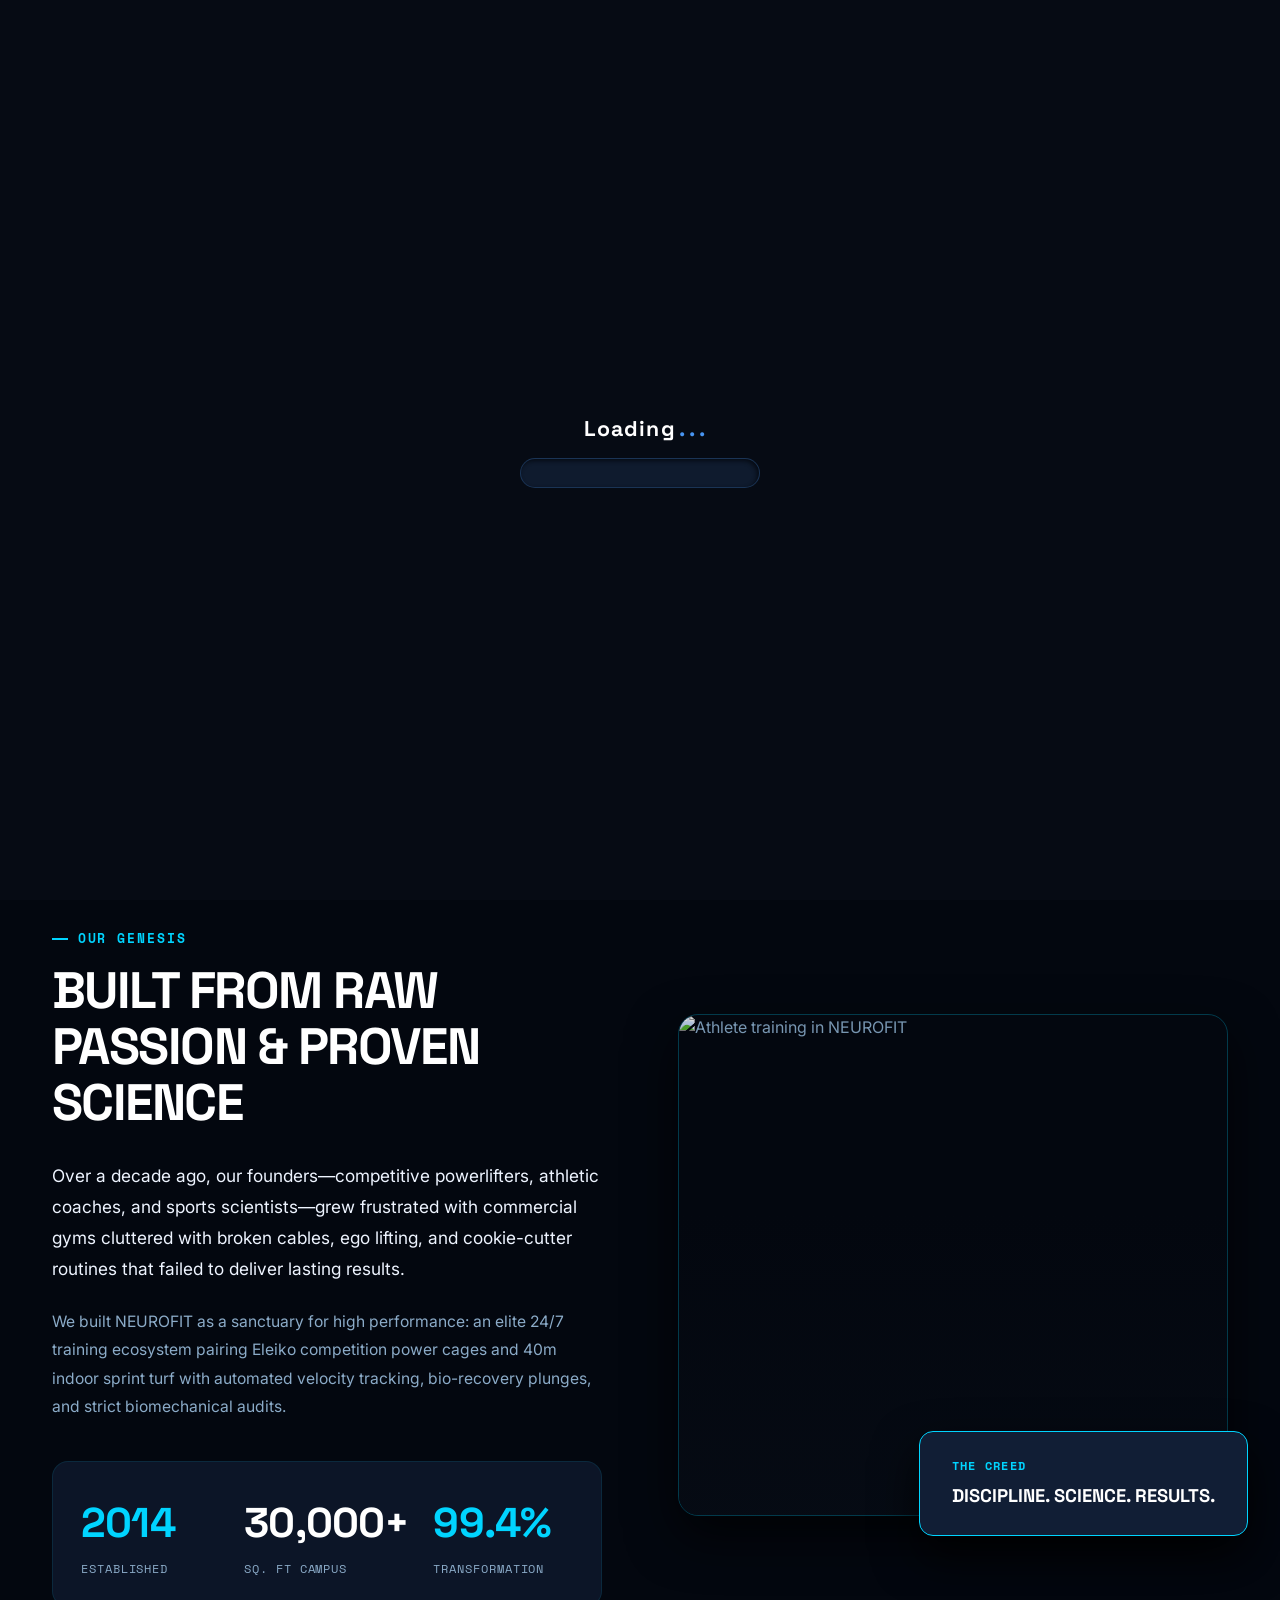
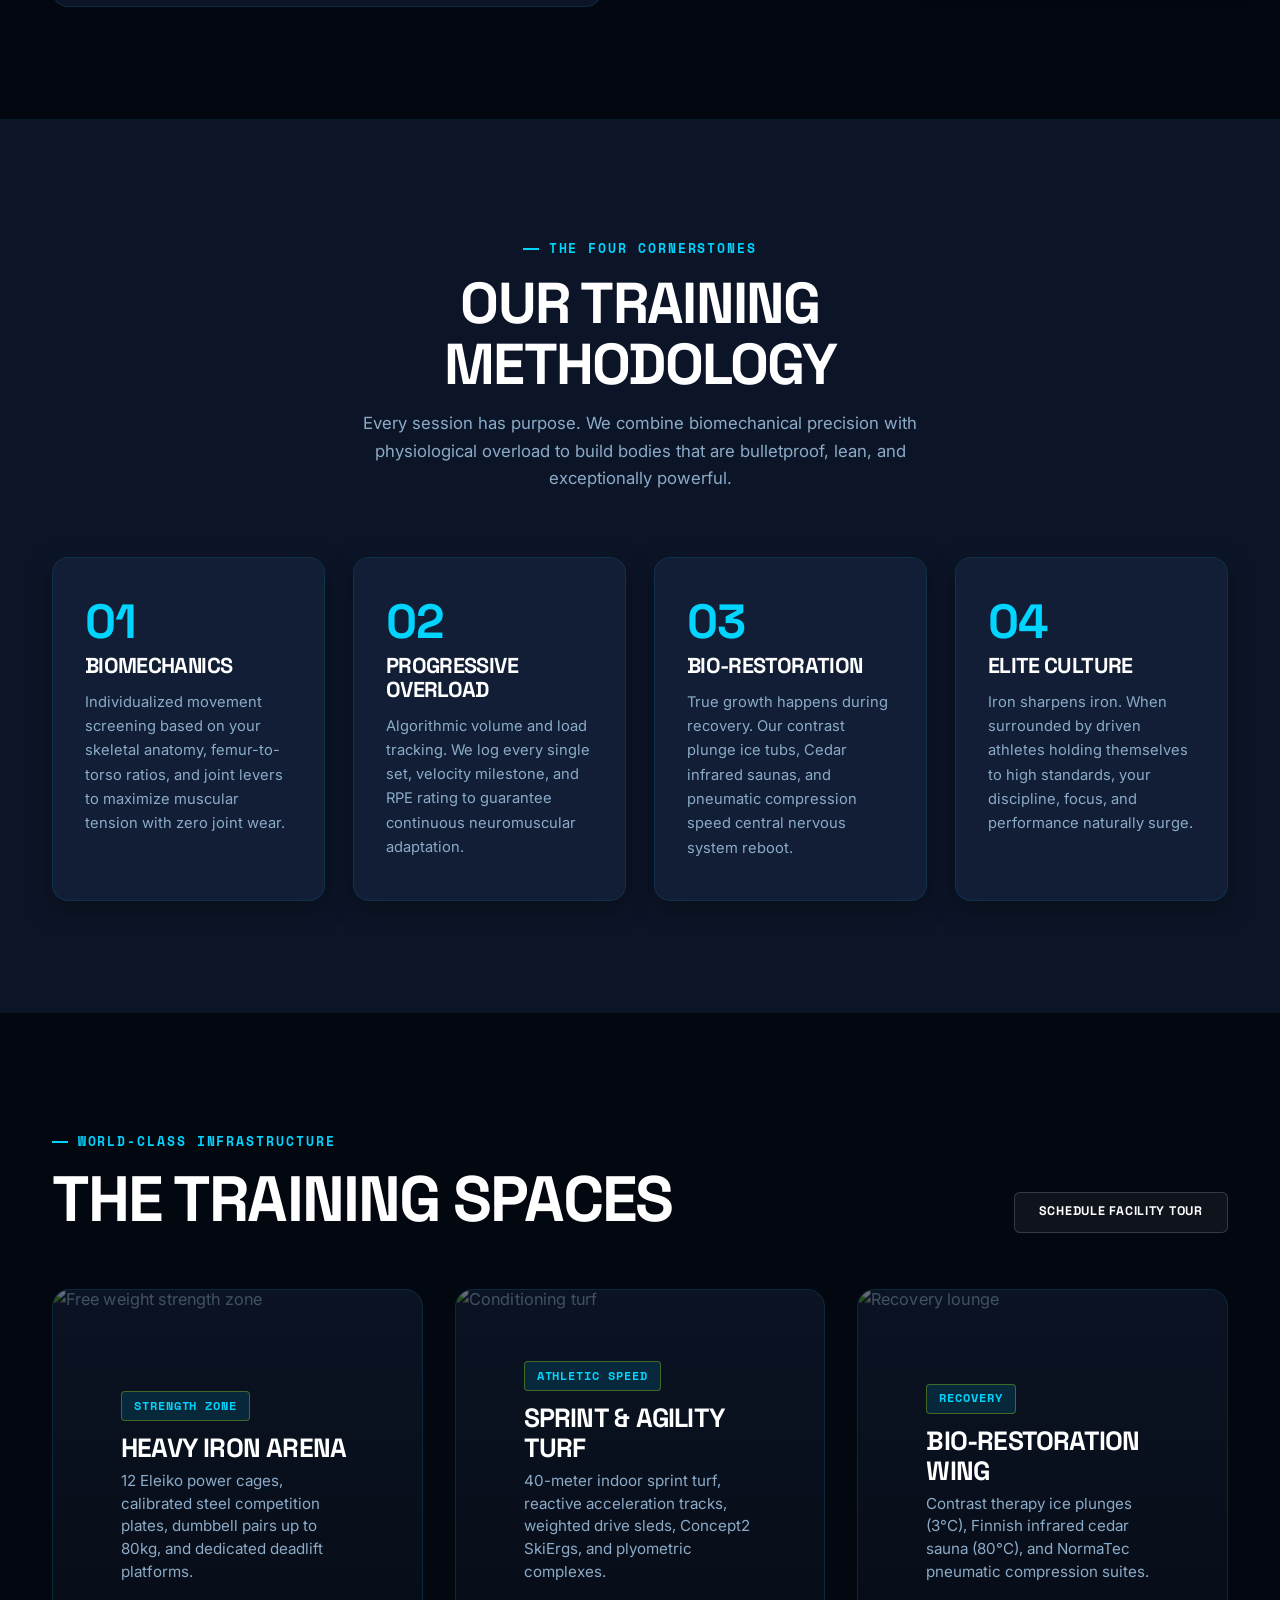
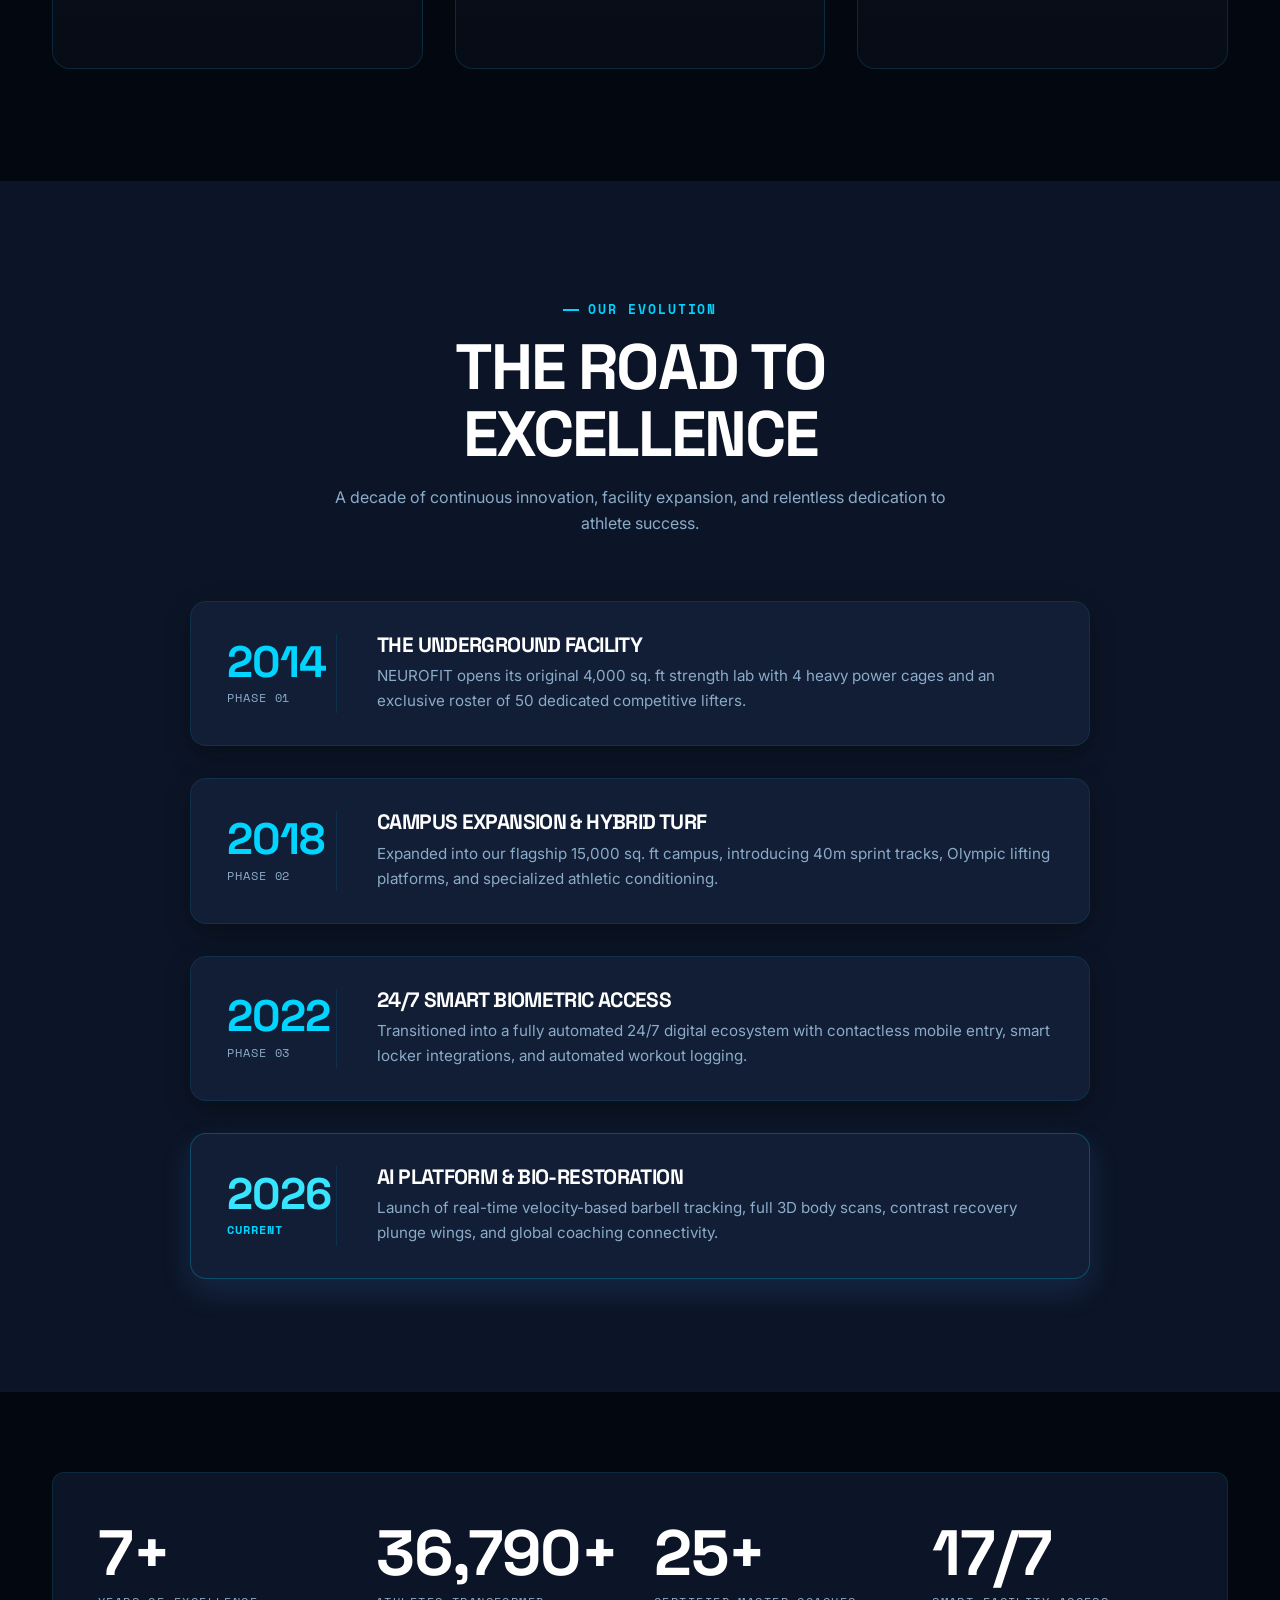
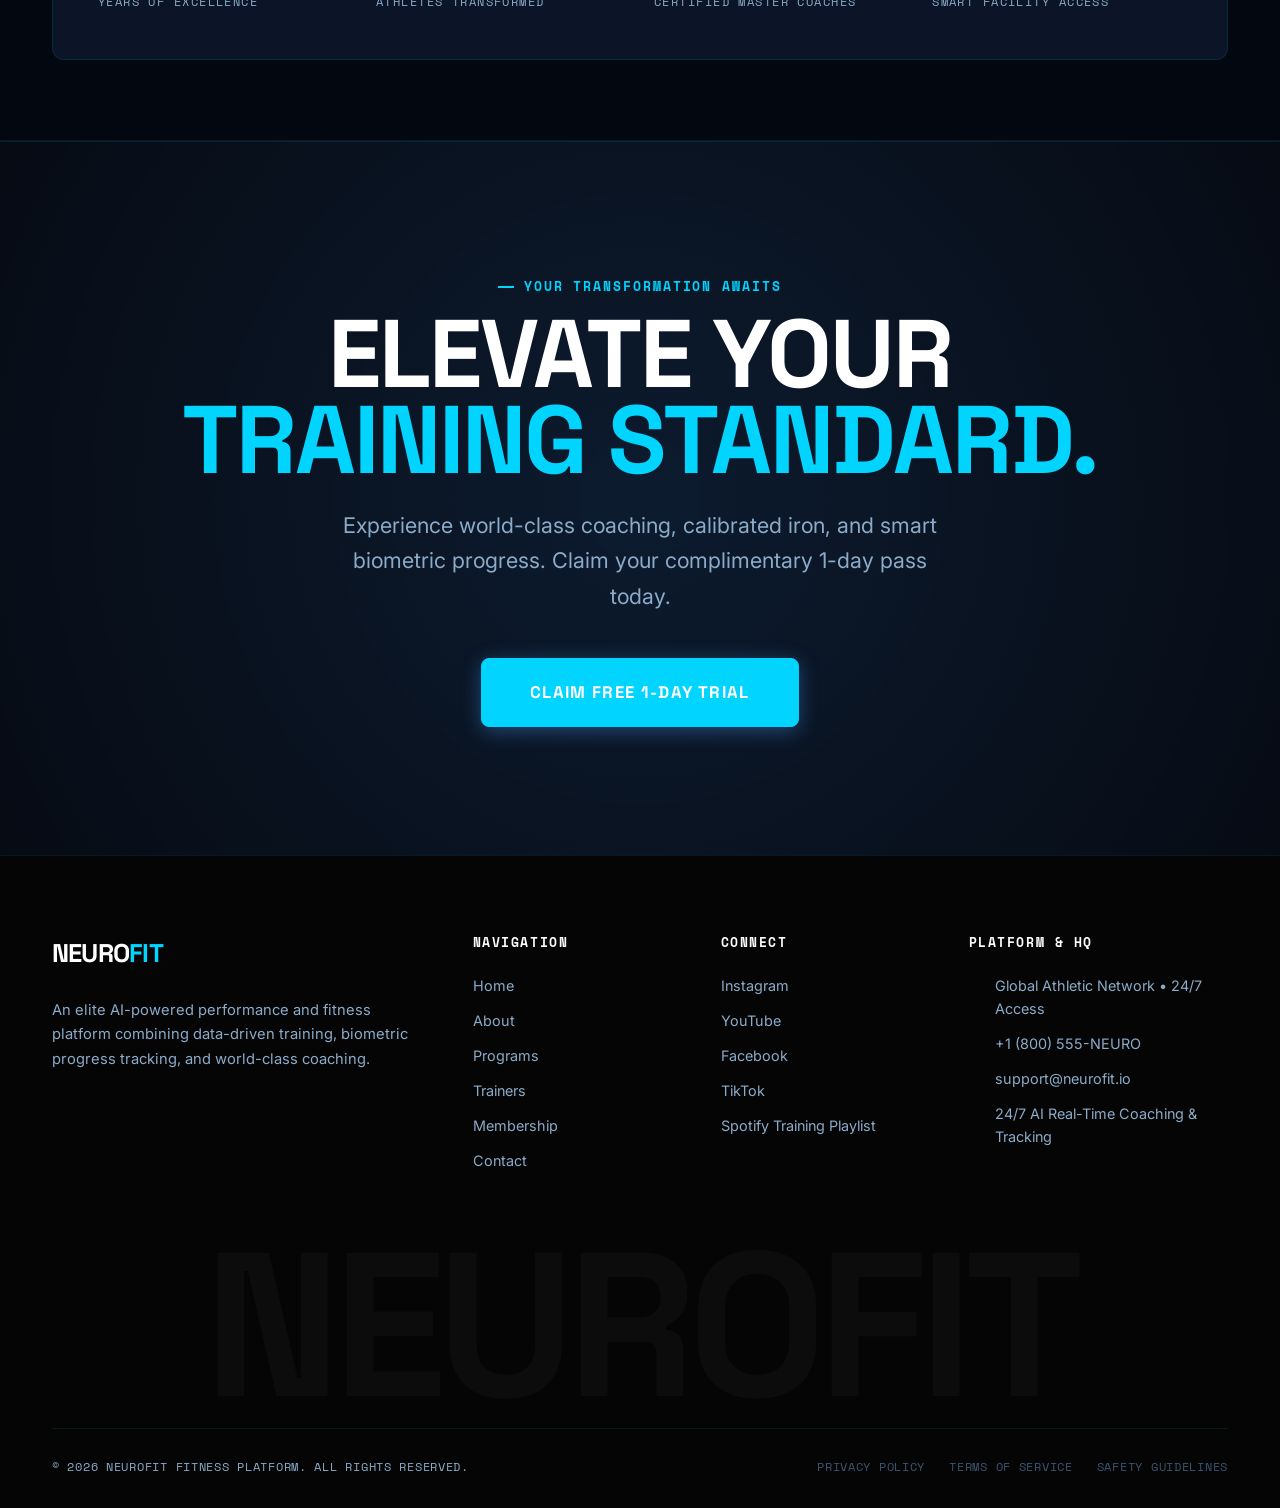
==== commit 38213d21: "feat: complete member dashboard, digital gym card, and firebase authentication system" ====
--- a/about.html
+++ b/about.html
@@ -110,6 +110,13 @@
       </nav>
 
       <div class="nav-actions">
+        <div class="auth-nav-container">
+          <button class="btn btn-primary btn-sm auth-btn-trigger" data-modal-target="auth-modal" data-auth-action="open-modal" type="button" style="border-radius: 6px; padding: 0.55rem 1.25rem; font-weight: 700; gap: 0.4rem;">
+            <i data-lucide="user" style="width: 16px; height: 16px;"></i>
+            <span>Sign In</span>
+          </button>
+        </div>
+
         <button class="btn btn-secondary btn-sm magnetic-btn" data-modal-target="trial-modal" data-cursor="JOIN" style="border-radius: 6px; padding: 0.55rem 1.4rem; font-weight: 700;">
           <span>Join Now</span>
         </button>
@@ -135,8 +142,14 @@
     </div>
 
     <div class="mobile-nav-footer">
-      <button class="btn btn-primary btn-lg" data-modal-target="trial-modal">
-        <span>Start Training</span>
+      <div class="mobile-auth-container">
+        <button class="btn btn-primary btn-lg auth-btn-trigger" data-modal-target="auth-modal" data-auth-action="open-modal" type="button" style="width: 100%; margin-bottom: 0.75rem; justify-content: center;">
+          <i data-lucide="user"></i>
+          <span>Sign In / Register</span>
+        </button>
+      </div>
+      <button class="btn btn-secondary btn-lg" data-modal-target="trial-modal" style="width: 100%; justify-content: center;">
+        <span>Free Day Pass</span>
         <i data-lucide="arrow-right"></i>
       </button>
       <div class="mobile-nav-meta">
@@ -581,5 +594,169 @@
 
   <!-- Main JavaScript Entry Point -->
   <script src="js/app.js"></script>
+
+  <!-- ==========================================================================
+       FIREBASE AUTH MODAL (SIGN IN, SIGN UP, FORGOT PASSWORD)
+       ========================================================================== -->
+  <div class="modal-backdrop" id="auth-modal" aria-hidden="true">
+    <div class="modal-container" style="max-width: 480px;">
+      <button class="modal-close-btn" aria-label="Close modal"><i data-lucide="x"></i></button>
+
+      <!-- Dynamic Alert Banner -->
+      <div id="auth-alert-box" class="auth-alert"></div>
+
+      <!-- Tab Switcher -->
+      <div class="auth-tabs-header">
+        <button class="auth-tab active" data-tab="signin" type="button">Sign In</button>
+        <button class="auth-tab" data-tab="signup" type="button">Create Account</button>
+      </div>
+
+      <!-- 1. SIGN IN FORM -->
+      <form id="auth-signin-form" autocomplete="on">
+        <div class="section-eyebrow" style="margin-bottom: 0.25rem;">WELCOME BACK</div>
+        <h3 class="font-headline" style="font-size: 1.6rem; font-weight: 800; color: var(--text-white); margin-bottom: 1.25rem;">
+          ACCESS YOUR PORTAL
+        </h3>
+
+        <div class="form-group">
+          <label class="form-label" for="signin-email">Email Address</label>
+          <input type="email" id="signin-email" class="form-control" placeholder="name@example.com" required autocomplete="email">
+        </div>
+
+        <div class="form-group">
+          <div style="display: flex; justify-content: space-between; align-items: center; margin-bottom: 0.4rem;">
+            <label class="form-label" for="signin-password" style="margin-bottom: 0;">Password</label>
+            <a href="#" data-switch-tab="forgot" style="font-size: 0.8rem; color: var(--accent); text-decoration: none;">Forgot?</a>
+          </div>
+          <div class="auth-password-wrap">
+            <input type="password" id="signin-password" class="form-control" placeholder="Enter your password" required autocomplete="current-password">
+            <button type="button" class="auth-password-toggle" aria-label="Toggle password visibility">
+              <i data-lucide="eye"></i>
+            </button>
+          </div>
+        </div>
+
+        <button type="submit" class="btn btn-primary btn-lg" style="width: 100%; margin-top: 1rem; justify-content: center;">
+          <span>Sign In</span>
+          <i data-lucide="arrow-right"></i>
+        </button>
+
+        <button type="button" class="btn btn-secondary btn-sm js-quick-demo-signin" style="width: 100%; margin-top: 0.75rem; justify-content: center; gap: 0.5rem; background: rgba(0,212,255,0.08); border-color: rgba(0,212,255,0.3); color: var(--accent); padding: 0.65rem 1rem;">
+          <i data-lucide="zap"></i>
+          <span>⚡ 1-Click Fast Sign In (Auto-Fill)</span>
+        </button>
+
+        <div class="auth-divider">
+          <span>OR CONTINUE WITH</span>
+        </div>
+
+        <button type="button" class="btn-google js-google-signin">
+          <svg viewBox="0 0 24 24">
+            <path fill="#4285F4" d="M22.56 12.25c0-.78-.07-1.53-.2-2.25H12v4.26h5.92c-.26 1.37-1.04 2.53-2.21 3.31v2.77h3.57c2.08-1.92 3.28-4.74 3.28-8.09z"/>
+            <path fill="#34A853" d="M12 23c2.97 0 5.46-.98 7.28-2.66l-3.57-2.77c-.98.66-2.23 1.06-3.71 1.06-2.86 0-5.29-1.93-6.16-4.53H2.18v2.84C3.99 20.53 7.7 23 12 23z"/>
+            <path fill="#FBBC05" d="M5.84 14.09c-.22-.66-.35-1.36-.35-2.09s.13-1.43.35-2.09V7.06H2.18C1.43 8.55 1 10.22 1 12s.43 3.45 1.18 4.94l2.85-2.22.81-.63z"/>
+            <path fill="#EA4335" d="M12 5.38c1.62 0 3.06.56 4.21 1.64l3.15-3.15C17.45 2.09 14.97 1 12 1 7.7 1 3.99 3.47 2.18 7.06l3.66 2.84c.87-2.6 3.3-4.52 6.16-4.52z"/>
+          </svg>
+          <span>Continue with Google</span>
+        </button>
+
+        <div class="auth-switch-text">
+          Don't have an account?
+          <a href="#" data-switch-tab="signup">Create Account</a>
+        </div>
+      </form>
+
+      <!-- 2. SIGN UP FORM -->
+      <form id="auth-signup-form" style="display: none;" autocomplete="on">
+        <div class="section-eyebrow" style="margin-bottom: 0.25rem;">BECOME A MEMBER</div>
+        <h3 class="font-headline" style="font-size: 1.6rem; font-weight: 800; color: var(--text-white); margin-bottom: 1.25rem;">
+          JOIN NEUROFIT
+        </h3>
+
+        <div class="form-group">
+          <label class="form-label" for="signup-name">Full Name</label>
+          <input type="text" id="signup-name" class="form-control" placeholder="e.g. Jawad Khan" required autocomplete="name">
+        </div>
+
+        <div class="form-group">
+          <label class="form-label" for="signup-email">Email Address</label>
+          <input type="email" id="signup-email" class="form-control" placeholder="name@example.com" required autocomplete="email">
+        </div>
+
+        <div class="form-group">
+          <label class="form-label" for="signup-password">Password (min 6 characters)</label>
+          <div class="auth-password-wrap">
+            <input type="password" id="signup-password" class="form-control" placeholder="Create strong password" required autocomplete="new-password">
+            <button type="button" class="auth-password-toggle" aria-label="Toggle password visibility">
+              <i data-lucide="eye"></i>
+            </button>
+          </div>
+        </div>
+
+        <div class="form-group">
+          <label class="form-label" for="signup-confirm-password">Confirm Password</label>
+          <div class="auth-password-wrap">
+            <input type="password" id="signup-confirm-password" class="form-control" placeholder="Confirm your password" required autocomplete="new-password">
+            <button type="button" class="auth-password-toggle" aria-label="Toggle password visibility">
+              <i data-lucide="eye"></i>
+            </button>
+          </div>
+        </div>
+
+        <button type="submit" class="btn btn-primary btn-lg" style="width: 100%; margin-top: 1rem; justify-content: center;">
+          <span>Create Account</span>
+          <i data-lucide="arrow-right"></i>
+        </button>
+
+        <div class="auth-divider">
+          <span>OR SIGN UP WITH</span>
+        </div>
+
+        <button type="button" class="btn-google js-google-signin">
+          <svg viewBox="0 0 24 24">
+            <path fill="#4285F4" d="M22.56 12.25c0-.78-.07-1.53-.2-2.25H12v4.26h5.92c-.26 1.37-1.04 2.53-2.21 3.31v2.77h3.57c2.08-1.92 3.28-4.74 3.28-8.09z"/>
+            <path fill="#34A853" d="M12 23c2.97 0 5.46-.98 7.28-2.66l-3.57-2.77c-.98.66-2.23 1.06-3.71 1.06-2.86 0-5.29-1.93-6.16-4.53H2.18v2.84C3.99 20.53 7.7 23 12 23z"/>
+            <path fill="#FBBC05" d="M5.84 14.09c-.22-.66-.35-1.36-.35-2.09s.13-1.43.35-2.09V7.06H2.18C1.43 8.55 1 10.22 1 12s.43 3.45 1.18 4.94l2.85-2.22.81-.63z"/>
+            <path fill="#EA4335" d="M12 5.38c1.62 0 3.06.56 4.21 1.64l3.15-3.15C17.45 2.09 14.97 1 12 1 7.7 1 3.99 3.47 2.18 7.06l3.66 2.84c.87-2.6 3.3-4.52 6.16-4.52z"/>
+          </svg>
+          <span>Continue with Google</span>
+        </button>
+
+        <div class="auth-switch-text">
+          Already have an account?
+          <a href="#" data-switch-tab="signin">Sign In</a>
+        </div>
+      </form>
+
+      <!-- 3. FORGOT PASSWORD FORM -->
+      <form id="auth-forgot-form" style="display: none;" autocomplete="on">
+        <div class="section-eyebrow" style="margin-bottom: 0.25rem;">RECOVERY</div>
+        <h3 class="font-headline" style="font-size: 1.6rem; font-weight: 800; color: var(--text-white); margin-bottom: 0.5rem;">
+          RESET PASSWORD
+        </h3>
+        <p style="font-size: 0.9rem; color: var(--text-secondary); margin-bottom: 1.25rem;">
+          Enter your registered email address and we'll send you a link to reset your password.
+        </p>
+
+        <div class="form-group">
+          <label class="form-label" for="forgot-email">Email Address</label>
+          <input type="email" id="forgot-email" class="form-control" placeholder="name@example.com" required autocomplete="email">
+        </div>
+
+        <button type="submit" class="btn btn-primary btn-lg" style="width: 100%; margin-top: 1rem; justify-content: center;">
+          <span>Send Reset Link</span>
+          <i data-lucide="mail"></i>
+        </button>
+
+        <div class="auth-switch-text">
+          Remembered your password?
+          <a href="#" data-switch-tab="signin">Back to Sign In</a>
+        </div>
+      </form>
+    </div>
+  </div>
+
+  <!-- Firebase Authentication Script Module -->
+  <script type="module" src="js/auth.js"></script>
 </body>
 </html>
--- a/css/components.css
+++ b/css/components.css
@@ -2898,3 +2898,1266 @@
     margin-bottom: 1rem;
   }
 }
+
+/* ==========================================================================
+   FIREBASE AUTHENTICATION UI COMPONENTS
+   ========================================================================== */
+
+/* Auth Tabs Header */
+.auth-tabs-header {
+  display: flex;
+  background-color: var(--bg-surface-elevated);
+  border: 1px solid var(--border-subtle);
+  border-radius: 8px;
+  padding: 4px;
+  margin-bottom: 1.5rem;
+  gap: 4px;
+}
+
+.auth-tab {
+  flex: 1;
+  padding: 0.65rem 1rem;
+  background: transparent;
+  border: none;
+  border-radius: 6px;
+  color: var(--text-secondary);
+  font-family: var(--font-display);
+  font-weight: 700;
+  font-size: 0.9rem;
+  text-transform: uppercase;
+  letter-spacing: 0.05em;
+  cursor: pointer;
+  transition: all 0.25s ease;
+}
+
+.auth-tab:hover {
+  color: var(--text-white);
+}
+
+.auth-tab.active {
+  background: var(--accent);
+  color: #03070F;
+  box-shadow: 0 4px 14px var(--accent-glow);
+}
+
+/* Auth Alert Banner */
+.auth-alert {
+  display: none;
+  align-items: center;
+  gap: 0.75rem;
+  padding: 0.85rem 1rem;
+  border-radius: 8px;
+  font-size: 0.88rem;
+  margin-bottom: 1.25rem;
+  line-height: 1.4;
+}
+
+.auth-alert i {
+  width: 20px;
+  height: 20px;
+  flex-shrink: 0;
+}
+
+.auth-alert.error {
+  background: rgba(255, 68, 68, 0.12);
+  border: 1px solid rgba(255, 68, 68, 0.4);
+  color: #FF7070;
+}
+
+.auth-alert.success {
+  background: rgba(0, 255, 136, 0.12);
+  border: 1px solid rgba(0, 255, 136, 0.4);
+  color: #00FF88;
+}
+
+/* Auth Divider */
+.auth-divider {
+  display: flex;
+  align-items: center;
+  text-align: center;
+  margin: 1.5rem 0;
+  color: var(--text-dark);
+  font-family: var(--font-mono);
+  font-size: 0.75rem;
+  letter-spacing: 0.1em;
+}
+
+.auth-divider::before,
+.auth-divider::after {
+  content: '';
+  flex: 1;
+  border-bottom: 1px solid var(--border-subtle);
+}
+
+.auth-divider span {
+  padding: 0 1rem;
+  color: var(--text-secondary);
+}
+
+/* Google Sign-in Button */
+.btn-google {
+  display: flex;
+  align-items: center;
+  justify-content: center;
+  gap: 0.75rem;
+  width: 100%;
+  padding: 0.75rem 1.25rem;
+  background-color: var(--bg-surface-elevated);
+  border: 1px solid var(--border-medium);
+  border-radius: 6px;
+  color: var(--text-main);
+  font-family: var(--font-sans);
+  font-weight: 600;
+  font-size: 0.95rem;
+  cursor: pointer;
+  transition: all 0.25s ease;
+}
+
+.btn-google svg {
+  width: 18px;
+  height: 18px;
+}
+
+.btn-google:hover {
+  background-color: var(--bg-surface-hover);
+  border-color: var(--accent);
+  color: var(--text-white);
+  box-shadow: 0 4px 16px rgba(0, 212, 255, 0.15);
+}
+
+/* Password Input Wrapper */
+.auth-password-wrap {
+  position: relative;
+  width: 100%;
+}
+
+.auth-password-wrap input {
+  padding-right: 2.75rem !important;
+}
+
+.auth-password-toggle {
+  position: absolute;
+  right: 0.85rem;
+  top: 50%;
+  transform: translateY(-50%);
+  background: transparent;
+  border: none;
+  color: var(--text-secondary);
+  cursor: pointer;
+  display: flex;
+  align-items: center;
+  justify-content: center;
+  padding: 0.25rem;
+  transition: color 0.2s ease;
+}
+
+.auth-password-toggle:hover {
+  color: var(--accent);
+}
+
+.auth-password-toggle i {
+  width: 18px;
+  height: 18px;
+}
+
+/* Auth Switch Link */
+.auth-switch-text {
+  text-align: center;
+  margin-top: 1.25rem;
+  font-size: 0.88rem;
+  color: var(--text-secondary);
+}
+
+.auth-switch-text a {
+  color: var(--accent);
+  text-decoration: none;
+  font-weight: 600;
+  margin-left: 0.35rem;
+  transition: color 0.2s ease;
+}
+
+.auth-switch-text a:hover {
+  color: var(--accent-light);
+  text-decoration: underline;
+}
+
+/* Spinner */
+.auth-spinner {
+  display: inline-block;
+  width: 16px;
+  height: 16px;
+  border: 2px solid rgba(255, 255, 255, 0.3);
+  border-radius: 50%;
+  border-top-color: #FFFFFF;
+  animation: authSpin 0.75s linear infinite;
+  margin-right: 0.5rem;
+  vertical-align: middle;
+}
+
+@keyframes authSpin {
+  to {
+    transform: rotate(360deg);
+  }
+}
+
+/* User Profile Navbar State */
+.auth-nav-container {
+  display: inline-flex;
+  align-items: center;
+}
+
+.user-profile-menu {
+  position: relative;
+}
+
+.user-profile-btn {
+  display: flex;
+  align-items: center;
+  gap: 0.5rem;
+  background: var(--bg-surface-elevated);
+  border: 1px solid var(--border-medium);
+  border-radius: 30px;
+  padding: 0.35rem 0.85rem 0.35rem 0.45rem;
+  color: var(--text-white);
+  cursor: pointer;
+  font-family: var(--font-sans);
+  font-size: 0.88rem;
+  font-weight: 600;
+  transition: all 0.25s ease;
+}
+
+.user-profile-btn:hover {
+  border-color: var(--accent);
+  box-shadow: 0 0 15px rgba(0, 212, 255, 0.2);
+}
+
+.user-avatar {
+  width: 28px;
+  height: 28px;
+  border-radius: 50%;
+  background: var(--accent-gradient);
+  color: #03070F;
+  display: flex;
+  align-items: center;
+  justify-content: center;
+  font-weight: 800;
+  font-size: 0.82rem;
+  overflow: hidden;
+  flex-shrink: 0;
+}
+
+.user-avatar-img {
+  width: 100%;
+  height: 100%;
+  object-fit: cover;
+}
+
+.user-name {
+  max-width: 110px;
+  overflow: hidden;
+  text-overflow: ellipsis;
+  white-space: nowrap;
+}
+
+.user-chevron {
+  width: 16px;
+  height: 16px;
+  color: var(--text-secondary);
+  transition: transform 0.2s ease;
+}
+
+.user-dropdown-menu {
+  position: absolute;
+  top: calc(100% + 8px);
+  right: 0;
+  width: 230px;
+  background: var(--bg-surface);
+  border: 1px solid var(--border-medium);
+  border-radius: 10px;
+  padding: 0.75rem;
+  box-shadow: 0 12px 35px rgba(0, 0, 0, 0.85);
+  display: none;
+  flex-direction: column;
+  z-index: 1000;
+  backdrop-filter: blur(16px);
+  -webkit-backdrop-filter: blur(16px);
+}
+
+.user-dropdown-menu.active {
+  display: flex;
+}
+
+.user-dropdown-header {
+  padding: 0.35rem 0.5rem 0.5rem;
+}
+
+.user-dropdown-name {
+  font-weight: 700;
+  font-size: 0.92rem;
+  color: var(--text-white);
+  overflow: hidden;
+  text-overflow: ellipsis;
+  white-space: nowrap;
+}
+
+.user-dropdown-email {
+  font-size: 0.78rem;
+  color: var(--text-secondary);
+  overflow: hidden;
+  text-overflow: ellipsis;
+  white-space: nowrap;
+  font-family: var(--font-mono);
+  margin-top: 2px;
+}
+
+.user-dropdown-divider {
+  height: 1px;
+  background: var(--border-subtle);
+  margin: 0.4rem 0;
+}
+
+.user-dropdown-item {
+  display: flex;
+  align-items: center;
+  gap: 0.65rem;
+  padding: 0.55rem 0.65rem;
+  border-radius: 6px;
+  color: var(--text-main);
+  text-decoration: none;
+  font-size: 0.85rem;
+  font-weight: 500;
+  background: transparent;
+  border: none;
+  width: 100%;
+  cursor: pointer;
+  transition: all 0.2s ease;
+  text-align: left;
+}
+
+.user-dropdown-item i {
+  width: 16px;
+  height: 16px;
+  color: var(--accent);
+}
+
+.user-dropdown-item:hover {
+  background: var(--bg-surface-elevated);
+  color: var(--accent-light);
+}
+
+.user-dropdown-item.logout-btn {
+  color: #FF7070;
+}
+
+.user-dropdown-item.logout-btn i {
+  color: #FF7070;
+}
+
+.user-dropdown-item.logout-btn:hover {
+  background: rgba(255, 68, 68, 0.1);
+  color: #FF9999;
+}
+
+/* Mobile Drawer User Card */
+.mobile-user-card {
+  display: flex;
+  align-items: center;
+  gap: 0.75rem;
+  padding: 0.85rem 1rem;
+  background: var(--bg-surface-elevated);
+  border: 1px solid var(--border-medium);
+  border-radius: 10px;
+  margin-bottom: 1rem;
+}
+
+.mobile-user-info {
+  overflow: hidden;
+}
+
+.mobile-user-name {
+  font-weight: 700;
+  font-size: 0.95rem;
+  color: var(--text-white);
+  white-space: nowrap;
+  overflow: hidden;
+  text-overflow: ellipsis;
+}
+
+.mobile-user-email {
+  font-size: 0.75rem;
+  color: var(--text-secondary);
+  font-family: var(--font-mono);
+  white-space: nowrap;
+  overflow: hidden;
+  text-overflow: ellipsis;
+}
+
+/* ==========================================================================
+   MEMBER PORTAL DASHBOARD STYLES (MY MEMBERSHIP & ACTIVE PROGRAMS)
+   ========================================================================== */
+
+.dashboard-hero-section {
+  padding: clamp(6rem, 10vw, 8rem) 0 2rem;
+  background: radial-gradient(circle at top center, rgba(0, 212, 255, 0.08) 0%, var(--bg-base) 70%);
+  border-bottom: 1px solid var(--border-subtle);
+}
+
+.dashboard-user-header {
+  display: flex;
+  align-items: center;
+  justify-content: space-between;
+  flex-wrap: wrap;
+  gap: 1.5rem;
+  margin-bottom: 2.5rem;
+}
+
+.dashboard-user-info {
+  display: flex;
+  align-items: center;
+  gap: 1.25rem;
+}
+
+.dash-avatar-lg {
+  width: 72px;
+  height: 72px;
+  border-radius: 50%;
+  background: var(--accent-gradient);
+  display: flex;
+  align-items: center;
+  justify-content: center;
+  font-size: 2rem;
+  font-weight: 800;
+  color: #03070F;
+  border: 3px solid rgba(0, 212, 255, 0.3);
+  box-shadow: 0 0 25px rgba(0, 212, 255, 0.25);
+  overflow: hidden;
+  flex-shrink: 0;
+}
+
+.dash-avatar-img {
+  width: 100%;
+  height: 100%;
+  object-fit: cover;
+}
+
+.dash-user-meta h1 {
+  font-size: clamp(1.6rem, 3vw, 2.2rem);
+  font-weight: 800;
+  color: var(--text-white);
+  margin-bottom: 0.25rem;
+  display: flex;
+  align-items: center;
+  gap: 0.75rem;
+  flex-wrap: wrap;
+}
+
+.dash-tier-badge {
+  display: inline-flex;
+  align-items: center;
+  gap: 0.35rem;
+  padding: 0.25rem 0.75rem;
+  background: rgba(0, 212, 255, 0.15);
+  border: 1px solid var(--accent);
+  border-radius: 20px;
+  font-size: 0.75rem;
+  font-family: var(--font-mono);
+  color: var(--accent);
+  text-transform: uppercase;
+  font-weight: 700;
+  letter-spacing: 0.05em;
+}
+
+.dash-user-email {
+  color: var(--text-secondary);
+  font-size: 0.9rem;
+  font-family: var(--font-mono);
+}
+
+.dashboard-stat-pills {
+  display: flex;
+  gap: 1rem;
+  flex-wrap: wrap;
+}
+
+.stat-pill {
+  background: var(--bg-surface-elevated);
+  border: 1px solid var(--border-medium);
+  border-radius: 12px;
+  padding: 0.75rem 1.25rem;
+  display: flex;
+  align-items: center;
+  gap: 0.85rem;
+}
+
+.stat-pill i {
+  width: 24px;
+  height: 24px;
+  color: var(--accent);
+}
+
+.stat-pill-val {
+  font-family: var(--font-display);
+  font-size: 1.25rem;
+  font-weight: 800;
+  color: var(--text-white);
+  line-height: 1.1;
+}
+
+.stat-pill-lbl {
+  font-size: 0.72rem;
+  color: var(--text-secondary);
+  text-transform: uppercase;
+  letter-spacing: 0.05em;
+}
+
+/* Dashboard Navigation Tabs */
+.dashboard-tabs {
+  display: flex;
+  border-bottom: 1px solid var(--border-subtle);
+  gap: 0.5rem;
+  overflow-x: auto;
+  scrollbar-width: none;
+}
+
+.dashboard-tabs::-webkit-scrollbar {
+  display: none;
+}
+
+.dash-tab-btn {
+  display: inline-flex;
+  align-items: center;
+  gap: 0.6rem;
+  padding: 1rem 1.75rem;
+  background: transparent;
+  border: none;
+  border-bottom: 2px solid transparent;
+  color: var(--text-secondary);
+  font-family: var(--font-display);
+  font-size: 0.95rem;
+  font-weight: 700;
+  cursor: pointer;
+  white-space: nowrap;
+  transition: all 0.25s ease;
+}
+
+.dash-tab-btn i {
+  width: 18px;
+  height: 18px;
+}
+
+.dash-tab-btn:hover {
+  color: var(--text-white);
+}
+
+.dash-tab-btn.active {
+  color: var(--accent);
+  border-bottom-color: var(--accent);
+  background: rgba(0, 212, 255, 0.04);
+}
+
+/* Tab Panes */
+.dashboard-tab-content {
+  padding: 3rem 0 6rem;
+}
+
+.dash-tab-pane {
+  display: none;
+}
+
+.dash-tab-pane.active {
+  display: block;
+  animation: fadeIn 0.35s var(--ease-expo);
+}
+
+/* ==========================================================================
+   DIGITAL HOLOGRAPHIC QR KEYCARD (MY MEMBERSHIP)
+   ========================================================================== */
+.membership-grid {
+  display: grid;
+  grid-template-columns: 1.2fr 1fr;
+  gap: 2.5rem;
+  align-items: start;
+}
+
+@media (max-width: 991px) {
+  .membership-grid {
+    grid-template-columns: 1fr;
+  }
+}
+
+.digital-keycard-wrap {
+  perspective: 1000px;
+}
+
+.digital-keycard {
+  position: relative;
+  background: linear-gradient(135deg, #0d1e38 0%, #060e1d 50%, #030812 100%);
+  border: 1px solid rgba(0, 212, 255, 0.4);
+  border-radius: 18px;
+  padding: 2rem;
+  box-shadow: 0 20px 50px rgba(0, 0, 0, 0.8), 0 0 30px rgba(0, 212, 255, 0.15);
+  overflow: hidden;
+  color: var(--text-white);
+  transition: transform 0.4s ease, box-shadow 0.4s ease;
+}
+
+.digital-keycard::before {
+  content: '';
+  position: absolute;
+  top: -50%;
+  left: -50%;
+  width: 200%;
+  height: 200%;
+  background: linear-gradient(
+    45deg,
+    transparent 35%,
+    rgba(0, 212, 255, 0.1) 48%,
+    rgba(255, 255, 255, 0.18) 50%,
+    rgba(0, 212, 255, 0.1) 52%,
+    transparent 65%
+  );
+  transform: rotate(30deg);
+  pointer-events: none;
+  animation: keycardSheen 8s infinite linear;
+}
+
+@keyframes keycardSheen {
+  0% { transform: translateY(-100%) rotate(30deg); }
+  100% { transform: translateY(100%) rotate(30deg); }
+}
+
+.keycard-header {
+  display: flex;
+  justify-content: space-between;
+  align-items: center;
+  margin-bottom: 2rem;
+}
+
+.keycard-brand {
+  font-family: var(--font-display);
+  font-size: 1.3rem;
+  font-weight: 900;
+  letter-spacing: -0.02em;
+}
+
+.keycard-nfc-badge {
+  display: flex;
+  align-items: center;
+  gap: 0.4rem;
+  font-family: var(--font-mono);
+  font-size: 0.72rem;
+  color: var(--green-indicator);
+  background: rgba(0, 255, 136, 0.1);
+  padding: 0.3rem 0.75rem;
+  border-radius: 12px;
+  border: 1px solid rgba(0, 255, 136, 0.3);
+}
+
+.keycard-chip-row {
+  display: flex;
+  justify-content: space-between;
+  align-items: center;
+  margin-bottom: 2rem;
+}
+
+.keycard-chip {
+  width: 44px;
+  height: 34px;
+  border-radius: 6px;
+  background: linear-gradient(135deg, #d4af37 0%, #aa8010 100%);
+  border: 1px solid #ffdf70;
+  box-shadow: inset 0 0 4px rgba(0, 0, 0, 0.5);
+  position: relative;
+}
+
+.keycard-qr-box {
+  background: #FFFFFF;
+  padding: 6px;
+  border-radius: 8px;
+  display: flex;
+  align-items: center;
+  justify-content: center;
+  box-shadow: 0 4px 15px rgba(0, 0, 0, 0.4);
+}
+
+.keycard-qr-box svg {
+  width: 64px;
+  height: 64px;
+}
+
+.keycard-footer {
+  display: flex;
+  justify-content: space-between;
+  align-items: flex-end;
+  border-top: 1px solid rgba(255, 255, 255, 0.1);
+  padding-top: 1.25rem;
+}
+
+.keycard-holder-name {
+  font-size: 1.2rem;
+  font-weight: 700;
+  font-family: var(--font-display);
+  text-transform: uppercase;
+  color: #FFFFFF;
+  margin-bottom: 0.2rem;
+}
+
+.keycard-member-id {
+  font-family: var(--font-mono);
+  font-size: 0.8rem;
+  color: var(--text-secondary);
+}
+
+.keycard-facility-tag {
+  text-align: right;
+}
+
+.keycard-facility-city {
+  font-size: 0.85rem;
+  font-weight: 700;
+  color: var(--accent);
+  text-transform: uppercase;
+}
+
+.keycard-facility-hours {
+  font-size: 0.72rem;
+  color: var(--text-secondary);
+  font-family: var(--font-mono);
+}
+
+/* Facility Privileges Grid */
+.facility-perks-grid {
+  display: grid;
+  grid-template-columns: repeat(2, 1fr);
+  gap: 1rem;
+  margin-top: 1.5rem;
+}
+
+.perk-card {
+  background: var(--bg-surface);
+  border: 1px solid var(--border-subtle);
+  border-radius: 10px;
+  padding: 1.2rem;
+  display: flex;
+  align-items: flex-start;
+  gap: 0.85rem;
+  transition: all 0.2s ease;
+}
+
+.perk-card:hover {
+  border-color: var(--accent);
+  transform: translateY(-2px);
+}
+
+.perk-card i {
+  width: 22px;
+  height: 22px;
+  color: var(--accent);
+  flex-shrink: 0;
+  margin-top: 2px;
+}
+
+.perk-title {
+  font-weight: 700;
+  font-size: 0.92rem;
+  color: var(--text-white);
+  margin-bottom: 0.2rem;
+}
+
+.perk-desc {
+  font-size: 0.78rem;
+  color: var(--text-secondary);
+  line-height: 1.35;
+}
+
+/* ==========================================================================
+   ACTIVE PROGRAMS & WORKOUT SPLIT
+   ========================================================================== */
+.programs-dashboard-grid {
+  display: grid;
+  grid-template-columns: 1.4fr 1fr;
+  gap: 2.5rem;
+}
+
+@media (max-width: 991px) {
+  .programs-dashboard-grid {
+    grid-template-columns: 1fr;
+  }
+}
+
+.active-protocol-card {
+  background: var(--bg-surface);
+  border: 1px solid var(--border-medium);
+  border-radius: 14px;
+  padding: 2rem;
+  position: relative;
+  overflow: hidden;
+  margin-bottom: 2rem;
+}
+
+.active-protocol-card::before {
+  content: '';
+  position: absolute;
+  top: 0;
+  left: 0;
+  right: 0;
+  height: 3px;
+  background: var(--accent-gradient);
+}
+
+.protocol-header {
+  display: flex;
+  justify-content: space-between;
+  align-items: flex-start;
+  gap: 1rem;
+  margin-bottom: 1.5rem;
+}
+
+.protocol-badge {
+  display: inline-block;
+  font-family: var(--font-mono);
+  font-size: 0.72rem;
+  color: var(--accent);
+  text-transform: uppercase;
+  margin-bottom: 0.4rem;
+  letter-spacing: 0.05em;
+}
+
+.protocol-title {
+  font-size: 1.5rem;
+  font-weight: 800;
+  color: var(--text-white);
+}
+
+.protocol-progress-bar-wrap {
+  margin: 1.5rem 0;
+}
+
+.progress-labels {
+  display: flex;
+  justify-content: space-between;
+  font-size: 0.85rem;
+  color: var(--text-secondary);
+  margin-bottom: 0.5rem;
+  font-family: var(--font-mono);
+}
+
+.progress-track {
+  width: 100%;
+  height: 10px;
+  background: var(--bg-surface-elevated);
+  border-radius: 10px;
+  overflow: hidden;
+  border: 1px solid var(--border-subtle);
+}
+
+.progress-fill {
+  height: 100%;
+  background: var(--accent-gradient);
+  border-radius: 10px;
+  transition: width 0.6s cubic-bezier(0.16, 1, 0.3, 1);
+  box-shadow: 0 0 12px var(--accent-glow);
+}
+
+/* Today's Workout Routine Checklist */
+.workout-checklist {
+  display: flex;
+  flex-direction: column;
+  gap: 0.85rem;
+  margin-top: 1.25rem;
+}
+
+.exercise-item {
+  display: flex;
+  align-items: center;
+  justify-content: space-between;
+  padding: 1rem 1.25rem;
+  background: var(--bg-surface-elevated);
+  border: 1px solid var(--border-subtle);
+  border-radius: 10px;
+  cursor: pointer;
+  transition: all 0.2s ease;
+}
+
+.exercise-item:hover {
+  border-color: var(--accent);
+  background: var(--bg-surface-hover);
+}
+
+.exercise-item.completed {
+  border-color: rgba(0, 255, 136, 0.4);
+  background: rgba(0, 255, 136, 0.05);
+}
+
+.exercise-item.completed .exercise-name {
+  text-decoration: line-through;
+  color: var(--text-secondary);
+}
+
+.exercise-left {
+  display: flex;
+  align-items: center;
+  gap: 1rem;
+}
+
+.exercise-checkbox {
+  width: 22px;
+  height: 22px;
+  border-radius: 6px;
+  border: 2px solid var(--border-medium);
+  display: flex;
+  align-items: center;
+  justify-content: center;
+  transition: all 0.2s ease;
+  flex-shrink: 0;
+}
+
+.exercise-item.completed .exercise-checkbox {
+  background: var(--green-indicator);
+  border-color: var(--green-indicator);
+  color: #03070F;
+}
+
+.exercise-name {
+  font-weight: 700;
+  font-size: 0.95rem;
+  color: var(--text-white);
+  transition: color 0.2s ease;
+}
+
+.exercise-meta {
+  font-family: var(--font-mono);
+  font-size: 0.78rem;
+  color: var(--accent);
+}
+
+/* Weekly Routine Split Cards */
+.weekly-split-grid {
+  display: grid;
+  grid-template-columns: repeat(2, 1fr);
+  gap: 0.75rem;
+  margin-top: 1rem;
+}
+
+.split-card {
+  background: var(--bg-surface-elevated);
+  border: 1px solid var(--border-subtle);
+  border-radius: 8px;
+  padding: 0.85rem 1rem;
+}
+
+.split-card.active-day {
+  border-color: var(--accent);
+  background: rgba(0, 212, 255, 0.08);
+}
+
+.split-day {
+  font-family: var(--font-mono);
+  font-size: 0.72rem;
+  color: var(--accent);
+  text-transform: uppercase;
+  font-weight: 700;
+}
+
+.split-focus {
+  font-weight: 700;
+  font-size: 0.88rem;
+  color: var(--text-white);
+  margin-top: 2px;
+}
+
+/* Assigned Master Coach Card */
+.coach-widget {
+  background: var(--bg-surface);
+  border: 1px solid var(--border-medium);
+  border-radius: 14px;
+  padding: 1.75rem;
+  text-align: center;
+}
+
+.coach-widget-avatar {
+  width: 90px;
+  height: 90px;
+  border-radius: 50%;
+  object-fit: cover;
+  border: 3px solid var(--accent);
+  margin: 0 auto 1rem;
+  display: block;
+}
+
+/* ==========================================================================
+   GYM ATTENDANCE, FEES & DIET PLAN STYLES
+   ========================================================================== */
+
+/* Fee Status Badge */
+.fee-status-badge {
+  display: inline-flex;
+  align-items: center;
+  gap: 0.4rem;
+  padding: 0.35rem 0.85rem;
+  border-radius: 20px;
+  font-size: 0.78rem;
+  font-weight: 700;
+  font-family: var(--font-mono);
+  text-transform: uppercase;
+}
+
+.fee-status-badge.paid {
+  background: rgba(0, 255, 136, 0.15);
+  border: 1px solid rgba(0, 255, 136, 0.4);
+  color: #00FF88;
+}
+
+.fee-status-badge.due {
+  background: rgba(255, 170, 0, 0.15);
+  border: 1px solid rgba(255, 170, 0, 0.4);
+  color: #FFAA00;
+}
+
+/* Attendance Log Items */
+.attendance-history-list {
+  display: flex;
+  flex-direction: column;
+  gap: 0.65rem;
+  margin-top: 1rem;
+}
+
+.attendance-row {
+  display: flex;
+  justify-content: space-between;
+  align-items: center;
+  padding: 0.75rem 1rem;
+  background: var(--bg-surface-elevated);
+  border: 1px solid var(--border-subtle);
+  border-radius: 8px;
+  font-size: 0.85rem;
+}
+
+.attendance-date {
+  font-weight: 600;
+  color: var(--text-white);
+  display: flex;
+  align-items: center;
+  gap: 0.5rem;
+}
+
+.attendance-time {
+  font-family: var(--font-mono);
+  color: var(--accent);
+  font-size: 0.78rem;
+}
+
+/* Gym Workout Days Selector (Chest, Back, Legs, etc.) */
+.gym-day-nav {
+  display: flex;
+  gap: 0.5rem;
+  overflow-x: auto;
+  scrollbar-width: none;
+  padding-bottom: 0.75rem;
+  margin-bottom: 1.25rem;
+}
+
+.gym-day-nav::-webkit-scrollbar {
+  display: none;
+}
+
+.gym-day-btn {
+  padding: 0.65rem 1.15rem;
+  background: var(--bg-surface-elevated);
+  border: 1px solid var(--border-subtle);
+  border-radius: 8px;
+  color: var(--text-secondary);
+  font-family: var(--font-display);
+  font-size: 0.85rem;
+  font-weight: 700;
+  cursor: pointer;
+  white-space: nowrap;
+  transition: all 0.2s ease;
+}
+
+.gym-day-btn:hover {
+  border-color: var(--accent);
+  color: var(--text-white);
+}
+
+.gym-day-btn.active {
+  background: var(--accent);
+  color: #03070F;
+  border-color: var(--accent);
+  box-shadow: 0 4px 14px var(--accent-glow);
+}
+
+/* Gym Diet Plan & Meals */
+.diet-grid {
+  display: grid;
+  grid-template-columns: repeat(auto-fit, minmax(280px, 1fr));
+  gap: 1.5rem;
+  margin-bottom: 2.5rem;
+}
+
+.diet-card {
+  background: var(--bg-surface);
+  border: 1px solid var(--border-subtle);
+  border-radius: 12px;
+  padding: 1.5rem;
+  position: relative;
+  overflow: hidden;
+  transition: all 0.25s ease;
+}
+
+.diet-card:hover {
+  border-color: var(--accent);
+  transform: translateY(-2px);
+}
+
+.diet-card-header {
+  display: flex;
+  justify-content: space-between;
+  align-items: center;
+  margin-bottom: 1rem;
+  padding-bottom: 0.75rem;
+  border-bottom: 1px solid var(--border-subtle);
+}
+
+.meal-title {
+  font-weight: 800;
+  font-size: 1.1rem;
+  color: var(--text-white);
+}
+
+.meal-time-tag {
+  font-family: var(--font-mono);
+  font-size: 0.72rem;
+  color: var(--accent);
+  background: rgba(0, 212, 255, 0.1);
+  padding: 0.25rem 0.6rem;
+  border-radius: 6px;
+}
+
+.meal-items-list {
+  list-style: none;
+  padding: 0;
+  margin: 0 0 1.25rem 0;
+  display: flex;
+  flex-direction: column;
+  gap: 0.6rem;
+}
+
+.meal-item {
+  display: flex;
+  align-items: flex-start;
+  gap: 0.6rem;
+  font-size: 0.88rem;
+  color: var(--text-main);
+  line-height: 1.35;
+}
+
+.meal-item i {
+  width: 16px;
+  height: 16px;
+  color: var(--accent);
+  margin-top: 2px;
+  flex-shrink: 0;
+}
+
+.meal-macros {
+  display: flex;
+  gap: 0.5rem;
+  flex-wrap: wrap;
+}
+
+.macro-pill {
+  font-family: var(--font-mono);
+  font-size: 0.72rem;
+  padding: 0.2rem 0.5rem;
+  border-radius: 4px;
+  background: var(--bg-surface-elevated);
+  border: 1px solid var(--border-subtle);
+  color: var(--text-secondary);
+}
+
+.macro-pill strong {
+  color: var(--text-white);
+}
+
+/* Supplements Stack Grid */
+.supplements-grid {
+  display: grid;
+  grid-template-columns: repeat(auto-fit, minmax(220px, 1fr));
+  gap: 1rem;
+  margin-top: 1rem;
+}
+
+.supp-card {
+  background: var(--bg-surface-elevated);
+  border: 1px solid var(--border-subtle);
+  border-radius: 10px;
+  padding: 1.25rem;
+  display: flex;
+  align-items: center;
+  gap: 1rem;
+}
+
+.supp-card i {
+  width: 28px;
+  height: 28px;
+  color: var(--accent);
+  flex-shrink: 0;
+}
+
+.supp-name {
+  font-weight: 700;
+  font-size: 0.95rem;
+  color: var(--text-white);
+  margin-bottom: 2px;
+}
+
+.supp-timing {
+  font-size: 0.75rem;
+  color: var(--text-secondary);
+  font-family: var(--font-mono);
+}
+
+/* Water Intake Tracker */
+.water-tracker-card {
+  background: linear-gradient(135deg, rgba(0, 212, 255, 0.08) 0%, var(--bg-surface) 100%);
+  border: 1px solid var(--border-medium);
+  border-radius: 12px;
+  padding: 1.5rem;
+  margin-top: 1.5rem;
+}
+
+.water-glasses-row {
+  display: flex;
+  gap: 0.65rem;
+  flex-wrap: wrap;
+  margin: 1rem 0;
+}
+
+.water-glass-btn {
+  width: 42px;
+  height: 48px;
+  background: var(--bg-surface-elevated);
+  border: 1px solid var(--border-medium);
+  border-radius: 6px 6px 12px 12px;
+  display: flex;
+  align-items: center;
+  justify-content: center;
+  color: var(--text-secondary);
+  cursor: pointer;
+  transition: all 0.2s ease;
+}
+
+.water-glass-btn:hover {
+  border-color: var(--accent);
+}
+
+.water-glass-btn.filled {
+  background: var(--accent);
+  color: #03070F;
+  border-color: var(--accent);
+  box-shadow: 0 0 10px var(--accent-glow);
+}
+
+
+
--- a/css/responsive.css
+++ b/css/responsive.css
@@ -1055,3 +1055,376 @@
   }
 }
 
+/* ==========================================================================
+   8. GYM MEMBER PORTAL & DASHBOARD RESPONSIVE DESIGN
+   Mobile (< 768px), Tablet (768px - 1024px), Laptop & Desktop (1025px+)
+   ========================================================================== */
+
+/* --- TABLET (768px to 1024px) --- */
+@media (min-width: 768px) and (max-width: 1024px) {
+  .dashboard-hero-section {
+    padding: 7rem 0 1.5rem;
+  }
+
+  .dashboard-user-header {
+    gap: 1.5rem;
+  }
+
+  .dashboard-stat-pills {
+    width: 100%;
+    display: grid;
+    grid-template-columns: repeat(3, 1fr);
+    gap: 0.75rem;
+  }
+
+  .stat-pill {
+    padding: 0.75rem 1rem;
+  }
+
+  .membership-grid,
+  .programs-dashboard-grid {
+    grid-template-columns: 1fr;
+    gap: 2rem;
+  }
+
+  .diet-grid {
+    grid-template-columns: repeat(2, 1fr);
+    gap: 1.25rem;
+  }
+
+  .diet-card {
+    padding: 1.25rem;
+  }
+
+  .water-tracker-card {
+    margin-top: 1.5rem;
+  }
+
+  .water-glasses-row {
+    justify-content: flex-start;
+  }
+
+  .supplements-grid {
+    grid-template-columns: repeat(2, 1fr);
+  }
+}
+
+/* --- MOBILE STANDARD (< 768px) --- */
+@media (max-width: 767px) {
+  .dashboard-hero-section {
+    padding: 5.5rem 0 1rem;
+  }
+
+  .dashboard-user-header {
+    flex-direction: column;
+    align-items: flex-start;
+    gap: 1.25rem;
+    margin-bottom: 1.5rem;
+  }
+
+  .dashboard-user-info {
+    width: 100%;
+    gap: 1rem;
+  }
+
+  .dash-avatar-lg {
+    width: 58px;
+    height: 58px;
+    font-size: 1.5rem;
+  }
+
+  .dash-user-meta h1 {
+    font-size: 1.35rem;
+    line-height: 1.25;
+    gap: 0.4rem;
+  }
+
+  .dash-tier-badge {
+    font-size: 0.68rem;
+    padding: 0.15rem 0.55rem;
+  }
+
+  .dash-user-email {
+    font-size: 0.8rem;
+    margin-top: 0.2rem;
+  }
+
+  .dashboard-stat-pills {
+    width: 100%;
+    display: grid;
+    grid-template-columns: 1fr 1fr;
+    gap: 0.65rem;
+  }
+
+  .dashboard-stat-pills .stat-pill:nth-child(3) {
+    grid-column: span 2;
+  }
+
+  .stat-pill {
+    padding: 0.65rem 0.85rem;
+    border-radius: 10px;
+    gap: 0.65rem;
+  }
+
+  .stat-pill i {
+    width: 20px;
+    height: 20px;
+  }
+
+  .stat-pill-val {
+    font-size: 1.05rem;
+  }
+
+  .stat-pill-lbl {
+    font-size: 0.68rem;
+  }
+
+  /* Horizontal Scrollable Tabs */
+  .dashboard-tabs {
+    gap: 0.25rem;
+    padding-bottom: 2px;
+    -webkit-overflow-scrolling: touch;
+  }
+
+  .dash-tab-btn {
+    padding: 0.75rem 1rem;
+    font-size: 0.85rem;
+    gap: 0.45rem;
+  }
+
+  .dash-tab-btn i {
+    width: 16px;
+    height: 16px;
+  }
+
+  .dashboard-tab-content {
+    padding: 1.75rem 0 4rem;
+  }
+
+  /* Grid Stack on Mobile */
+  .membership-grid,
+  .programs-dashboard-grid {
+    grid-template-columns: 1fr;
+    gap: 1.75rem;
+  }
+
+  /* Digital Keycard Mobile */
+  .digital-keycard {
+    padding: 1.25rem;
+    border-radius: 14px;
+  }
+
+  .keycard-header {
+    margin-bottom: 1.25rem;
+  }
+
+  .keycard-brand {
+    font-size: 1.15rem;
+  }
+
+  .keycard-nfc-badge {
+    font-size: 0.65rem;
+    padding: 0.2rem 0.5rem;
+  }
+
+  .keycard-chip-row {
+    margin-bottom: 1.25rem;
+  }
+
+  .keycard-chip {
+    width: 36px;
+    height: 28px;
+  }
+
+  .keycard-qr-box svg {
+    width: 48px;
+    height: 48px;
+  }
+
+  .keycard-holder-name {
+    font-size: 1rem;
+  }
+
+  .keycard-member-id {
+    font-size: 0.72rem;
+  }
+
+  .keycard-facility-city {
+    font-size: 0.75rem;
+  }
+
+  .keycard-facility-hours {
+    font-size: 0.65rem;
+  }
+
+  /* Day Selector Navigation for Workouts */
+  .gym-day-nav {
+    gap: 0.4rem;
+    margin-bottom: 1rem;
+    -webkit-overflow-scrolling: touch;
+  }
+
+  .gym-day-btn {
+    padding: 0.55rem 0.9rem;
+    font-size: 0.78rem;
+    border-radius: 6px;
+  }
+
+  /* Exercise Checklist Mobile */
+  .exercise-item {
+    padding: 0.85rem 1rem;
+    border-radius: 8px;
+    gap: 0.5rem;
+  }
+
+  .exercise-left {
+    gap: 0.75rem;
+  }
+
+  .exercise-checkbox {
+    width: 20px;
+    height: 20px;
+  }
+
+  .exercise-name {
+    font-size: 0.88rem;
+  }
+
+  .exercise-meta {
+    font-size: 0.72rem;
+    line-height: 1.3;
+  }
+
+  .exercise-item .tag-badge {
+    display: none; /* Hide badge on tiny screens to avoid overflow */
+  }
+
+  /* Diet Plan Mobile */
+  .diet-grid {
+    grid-template-columns: 1fr;
+    gap: 1.25rem;
+  }
+
+  .diet-card {
+    padding: 1.25rem;
+    border-radius: 10px;
+  }
+
+  .meal-title {
+    font-size: 1rem;
+  }
+
+  .meal-item {
+    font-size: 0.82rem;
+  }
+
+  .macro-pill {
+    font-size: 0.68rem;
+  }
+
+  /* Water Tracker Glasses Mobile (4 x 2 layout) */
+  .water-glasses-row {
+    display: grid;
+    grid-template-columns: repeat(4, 1fr);
+    gap: 0.6rem;
+  }
+
+  .water-glass-btn {
+    width: 100%;
+    height: 44px;
+  }
+
+  /* Attendance Log on Mobile */
+  .attendance-row {
+    flex-direction: column;
+    align-items: flex-start;
+    gap: 0.25rem;
+    padding: 0.65rem 0.85rem;
+  }
+
+  .attendance-date {
+    font-size: 0.82rem;
+  }
+
+  .attendance-time {
+    font-size: 0.72rem;
+    padding-left: 1.4rem;
+  }
+
+  /* Stopwatch Timer on Mobile */
+  #timer-display {
+    font-size: 2.25rem !important;
+  }
+
+  /* Coach Widget on Mobile */
+  .coach-widget {
+    padding: 1.25rem;
+  }
+
+  .coach-widget-avatar {
+    width: 75px;
+    height: 75px;
+  }
+
+  /* Modals Mobile Optimization */
+  .modal-container {
+    width: 94% !important;
+    max-width: 94% !important;
+    padding: 1.75rem 1.25rem !important;
+    max-height: 90vh;
+    overflow-y: auto;
+    border-radius: 14px !important;
+  }
+
+  .auth-tabs-header {
+    gap: 0.25rem;
+  }
+
+  .auth-tab {
+    padding: 0.65rem 0.5rem;
+    font-size: 0.85rem;
+  }
+
+  .form-control {
+    font-size: 16px !important; /* Prevents iOS auto-zoom on focus */
+    min-height: 46px;
+  }
+}
+
+/* --- SMALL MOBILE (< 400px) --- */
+@media (max-width: 399px) {
+  .dashboard-stat-pills {
+    grid-template-columns: 1fr;
+  }
+
+  .dashboard-stat-pills .stat-pill:nth-child(3) {
+    grid-column: auto;
+  }
+
+  .keycard-header {
+    flex-direction: column;
+    align-items: flex-start;
+    gap: 0.5rem;
+  }
+
+  .keycard-footer {
+    flex-direction: column;
+    align-items: flex-start;
+    gap: 0.75rem;
+  }
+
+  .keycard-facility-tag {
+    text-align: left;
+  }
+
+  .dash-tab-btn {
+    padding: 0.65rem 0.75rem;
+    font-size: 0.78rem;
+  }
+
+  .dash-tab-btn span {
+    font-size: 0.75rem;
+  }
+}
+
+
